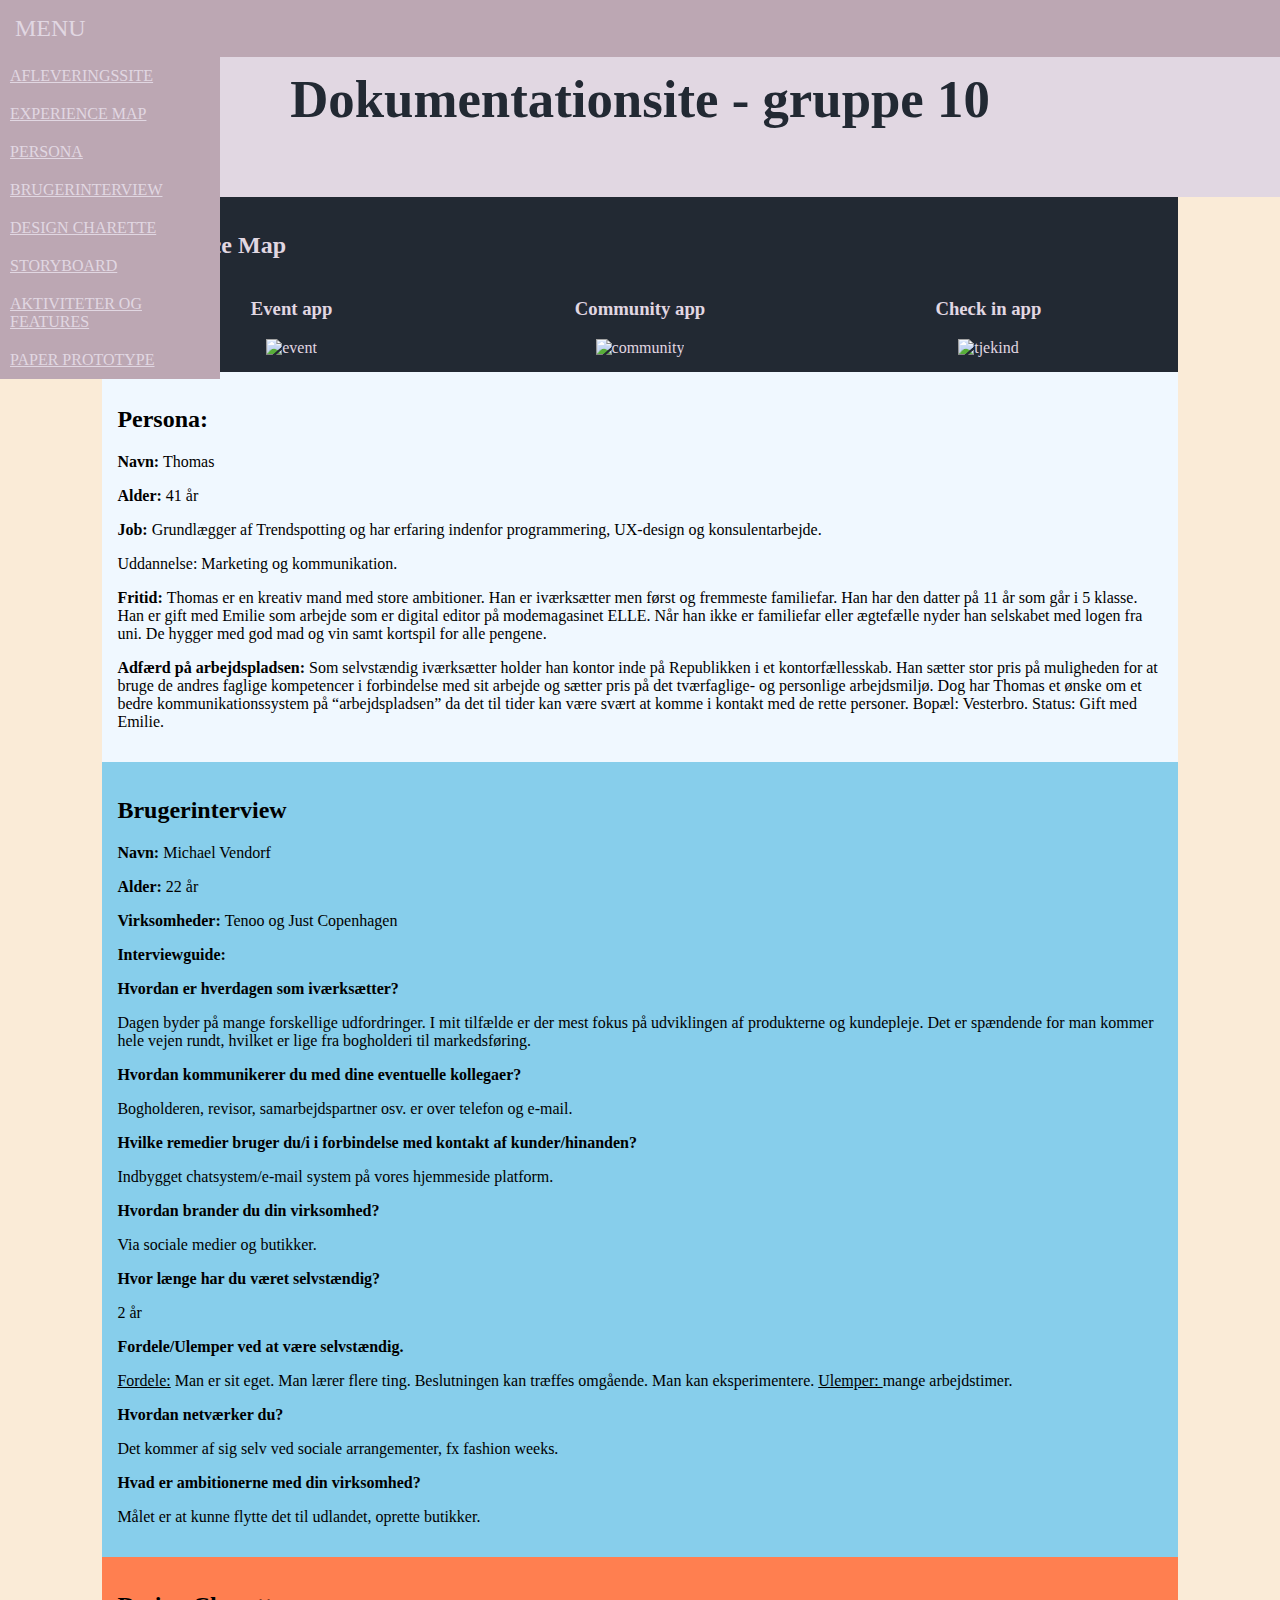
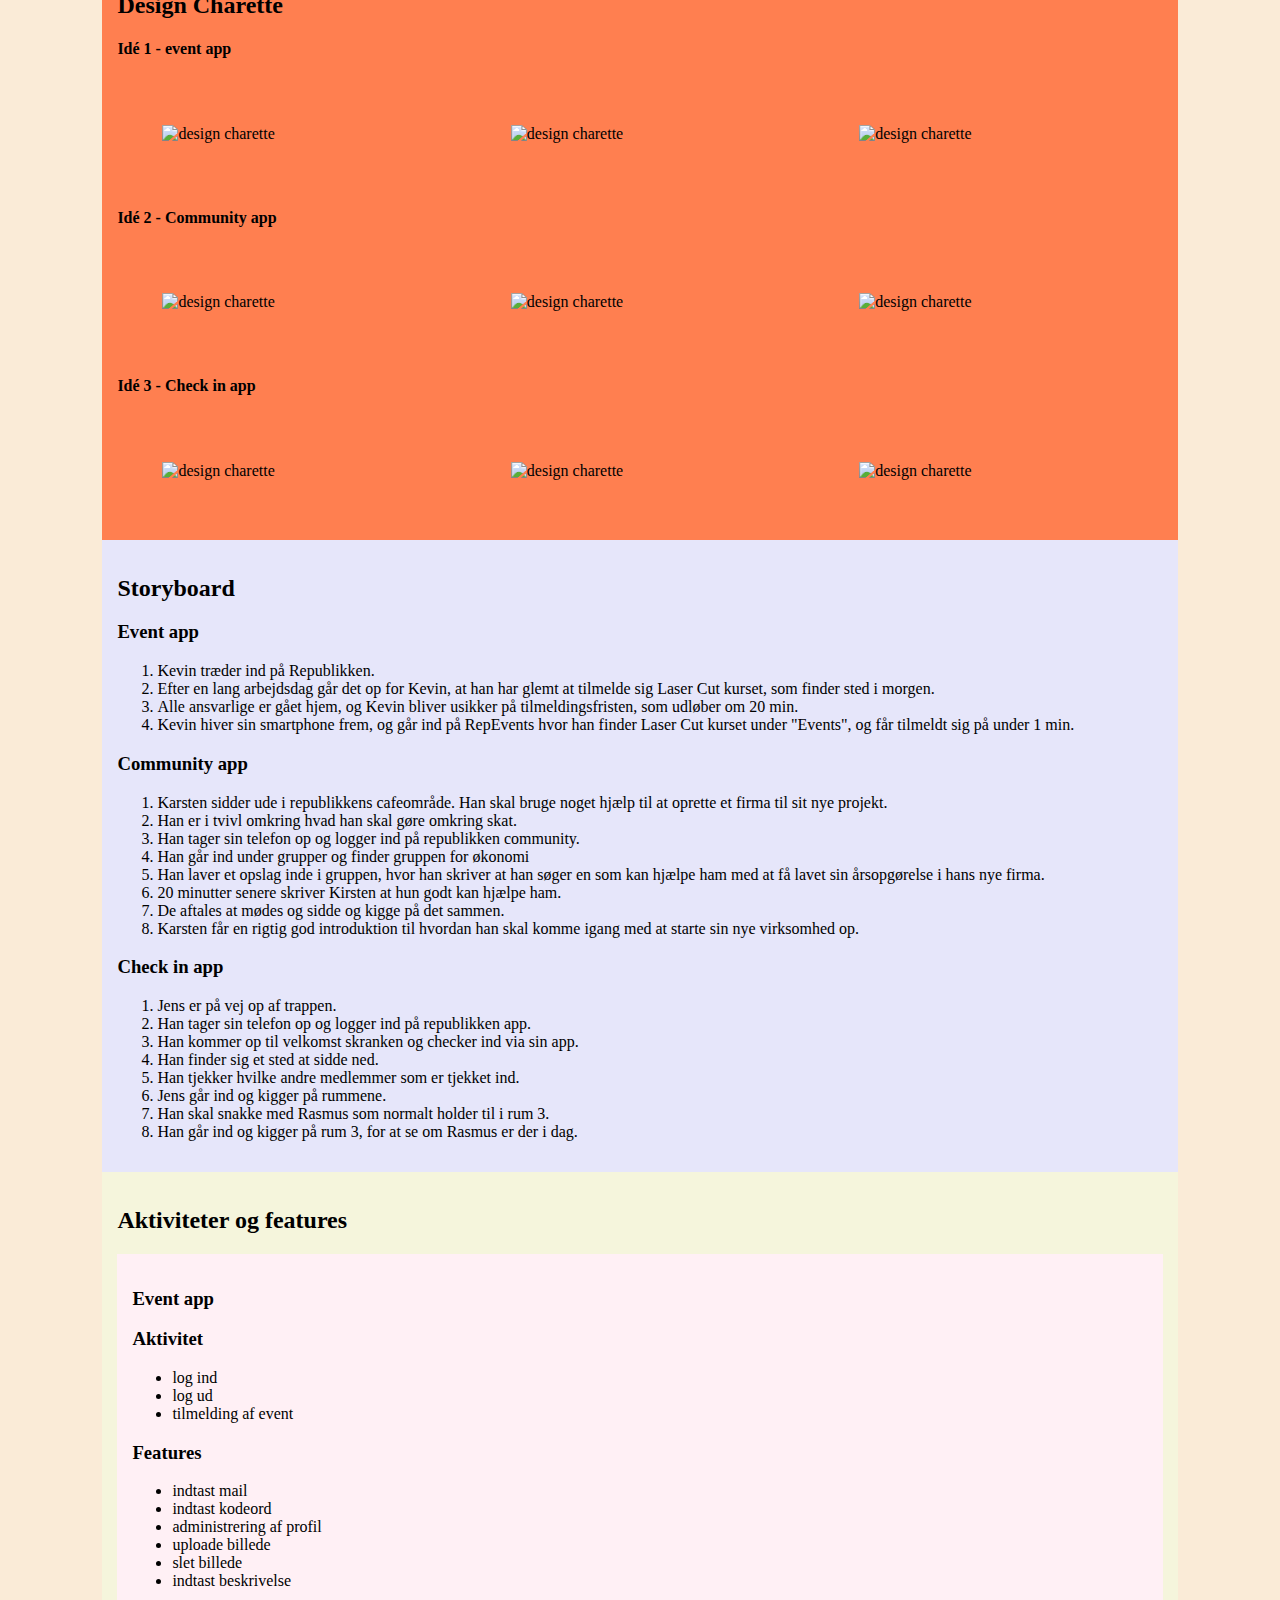
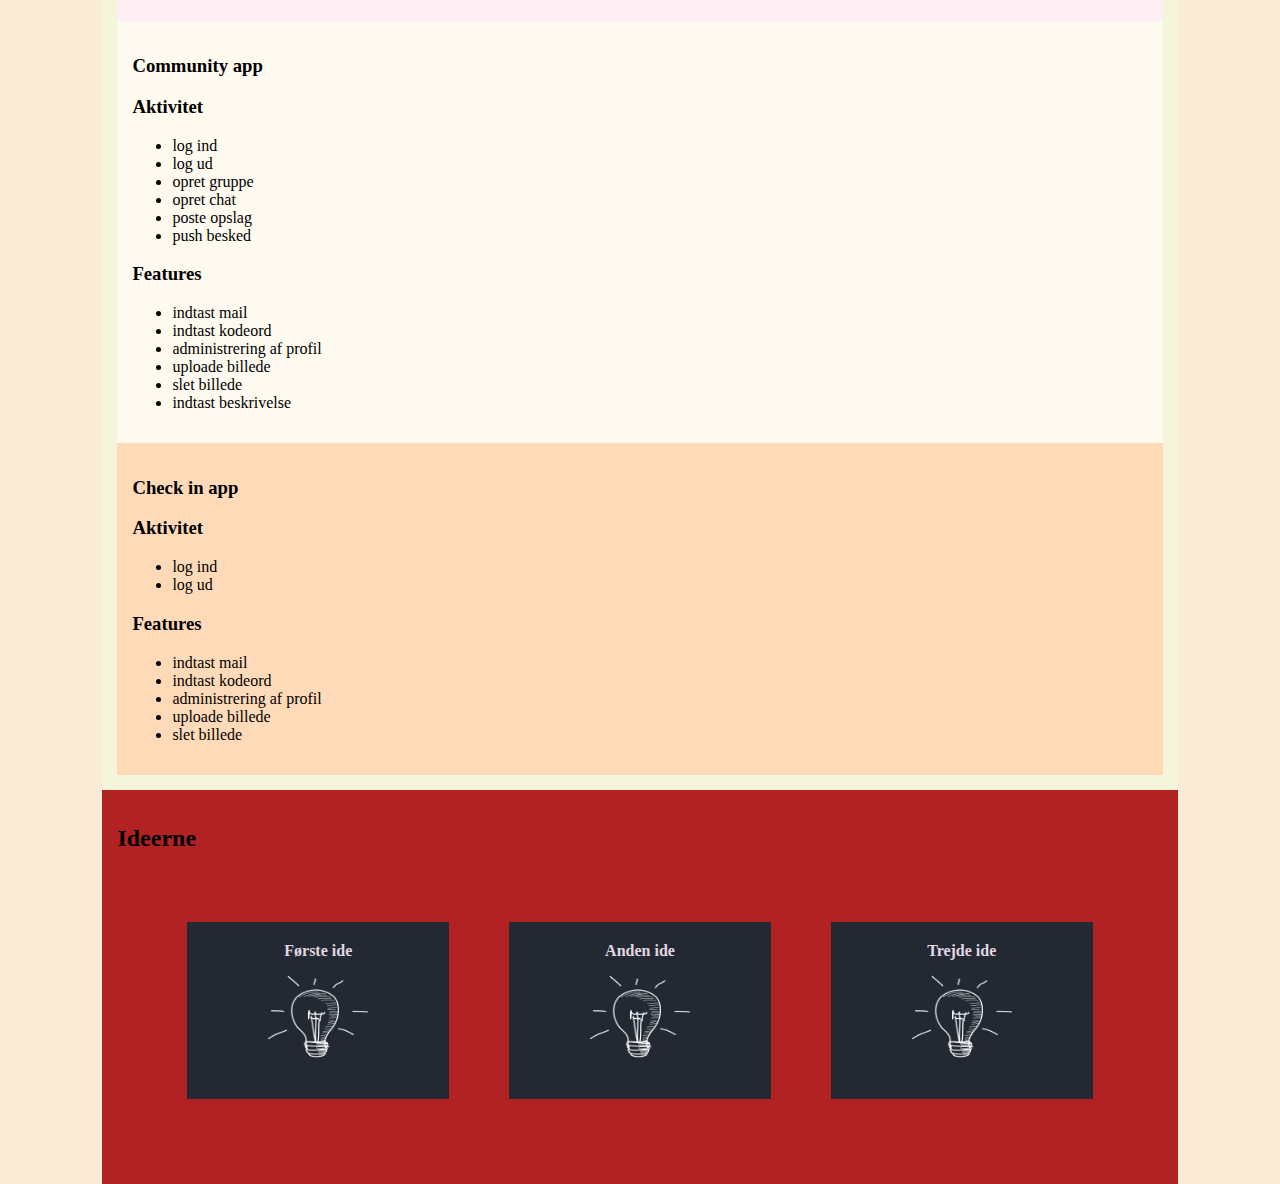
==== index.html @ ca03b9a9 "hej" ====
<!DOCTYPE html>
<html lang="DA">

<head>
    <meta charset="utf-8">
    <meta name="viewport" content="width=device-width, initial-scale=1.0">
    <title>DOKUMENTATIONSSITE</title>
    <link rel="stylesheet" href="style.css">
</head>

<body>
    <header>
        <div class="dropdown">
            <button class="dropbtn">MENU</button>
            <div class="dropdown-content">
                <a href="aflevering.html">AFLEVERINGSSITE</a>
                <a href="#experience_map"> EXPERIENCE MAP</a>
                <a href="#persona"> PERSONA</a>
                <a href="#interview"> BRUGERINTERVIEW</a>
                <a href="#design"> DESIGN CHARETTE</a>
                <a href="#storyboard"> STORYBOARD</a>
                <a href="#aktiviteter_features"> AKTIVITETER OG FEATURES</a>
                <a href="#video_test">PAPER PROTOTYPE  </a>



            </div>
        </div>

    </header>

    <div id="overskrift">
        <h1>Dokumentationsite - gruppe 10</h1>
    </div>

    <div id="kant">
        <section id="experience_map">
            <div id="map">
                <h2>Experience Map</h2>

                <div id="tests">


                    <div class="test1">
                        <h3> Event app</h3>

                        <img class="event" src="img/event.png" alt="event">

                    </div>

                    <div class="test2">
                        <h3> Community app</h3>

                        <img class="community" src="img/community.png" alt="community">
                    </div>

                    <div class="test3">
                        <h3> Check in app</h3>
                        <img class="tjekind" src="img/tjek.png" alt="tjekind">
                    </div>
                </div>

            </div>
        </section>
        <section id="persona">

            <h2> Persona: </h2>

            <p> <b> Navn:</b> Thomas </p>
            <p> <b>  Alder:</b> 41 år</p>
            <p> <b>  Job:</b> Grundlægger af Trendspotting og har erfaring indenfor programmering, UX-design og konsulentarbejde. </p>Uddannelse: Marketing og kommunikation.
            <p> <b>  Fritid:  </b>Thomas er en kreativ mand med store ambitioner. Han er iværksætter men først og fremmeste familiefar. Han har den datter på 11 år som går i 5 klasse. Han er gift med Emilie som arbejde som er digital editor på modemagasinet ELLE. Når han ikke er familiefar eller ægtefælle nyder han selskabet med logen fra uni. De hygger med god mad og vin samt kortspil for alle pengene. </p>
            <p> <b> Adfærd på arbejdspladsen: </b> Som selvstændig iværksætter holder han kontor inde på Republikken i et kontorfællesskab. Han sætter stor pris på muligheden for at bruge de andres faglige kompetencer i forbindelse med sit arbejde og sætter pris på det tværfaglige- og personlige arbejdsmiljø. Dog har Thomas et ønske om et bedre kommunikationssystem på “arbejdspladsen” da det til tider kan være svært at komme i kontakt med de rette personer. Bopæl: Vesterbro. Status: Gift med Emilie.</p>


        </section>



        <section id="interview">

            <div id="brugerinterview">
                <h2> Brugerinterview</h2>


                <p> <b> Navn:</b> Michael Vendorf
                </p>

                <p> <b>  Alder:</b> 22 år
                </p>
                <p> <b>  Virksomheder:   </b>Tenoo og Just Copenhagen
                </p>

                <p> <b>   Interviewguide:
</b></p>
                <p> <b> Hvordan er hverdagen som iværksætter?
                    </b> </p>
                <p>Dagen byder på mange forskellige udfordringer. I mit tilfælde er der mest fokus på udviklingen af produkterne og kundepleje. Det er spændende for man kommer hele vejen rundt, hvilket er lige fra bogholderi til markedsføring.</p>


                <p> <b> Hvordan kommunikerer du med dine eventuelle kollegaer?

                    </b> </p>
                <p>Bogholderen, revisor, samarbejdspartner osv. er over telefon og e-mail.
                </p>

                <p> <b> Hvilke remedier bruger du/i  i forbindelse med kontakt af kunder/hinanden?


                    </b> </p>
                <p>Indbygget chatsystem/e-mail system på vores hjemmeside platform.

                </p>

                <p> <b> Hvordan brander du din virksomhed?

                    </b> </p>
                <p>Via sociale medier og butikker.

                </p>

                <p> <b> Hvor længe har du været selvstændig?

                    </b> </p>
                <p> 2 år </p>
                <p> <b> Fordele/Ulemper ved at være selvstændig.

                    </b> </p>
                <p> <u> Fordele:</u> Man er sit eget. Man lærer flere ting. Beslutningen kan træffes omgående. Man kan eksperimentere. <u>  Ulemper: </u>mange arbejdstimer. </p>

                <p> <b> Hvordan netværker du?
                    </b> </p>
                <p> Det kommer af sig selv ved sociale arrangementer, fx fashion weeks.
                </p>

                <p> <b> Hvad er ambitionerne med din virksomhed?

                    </b> </p>
                <p> Målet er at kunne flytte det til udlandet, oprette butikker.


                </p>










            </div>



        </section>
        <section id="design">

            <h2>Design Charette</h2>
            <h4>Idé 1 - event app</h4>

            <div class="eventapp">


                <div class=billede1><img src="img/ide21.png" alt="design charette"></div>


                <div class=billede2><img src="img/ide22.png" alt="design charette"></div>


                <div class=billede3> <img src="img/ide24.png" alt="design charette"></div>

            </div>

            <h4>Idé 2 - Community app</h4>

            <div class="communityapp">


                <div class=billede1><img src="img/ide1.png" alt="design charette"></div>


                <div class=billede2><img src="img/ide12.png" alt="design charette"></div>


                <div class=billede3> <img src="img/ide13.png" alt="design charette"></div>

            </div>
            <h4>Idé 3 - Check in app</h4>


            <div class="checkapp">


                <div class=billede1><img src="img/ide31.png" alt="design charette"></div>


                <div class=billede2><img src="img/ide32.png" alt="design charette"></div>


                <div class=billede3> <img src="img/ide33.png" alt="design charette"></div>

            </div>

        </section>


        <section id="storyboard">

            <div id="storyboards">
                <h2>Storyboard</h2>


                <div class="event">
                    <h3> Event app</h3>

                    <ol>
                        <li>Kevin træder ind på Republikken.
                        </li>
                        <li>Efter en lang arbejdsdag går det op for Kevin, at han har glemt at tilmelde sig Laser Cut kurset, som finder sted i morgen.
                        </li>
                        <li> Alle ansvarlige er gået hjem, og Kevin bliver usikker på tilmeldingsfristen, som udløber om 20 min.
                        </li>
                        <li> Kevin hiver sin smartphone frem, og går ind på RepEvents hvor han finder Laser Cut kurset under "Events", og får tilmeldt sig på under 1 min.
                        </li>

                    </ol>

                </div>


                <div class="com">

                    <h3> Community app</h3>

                    <ol>
                        <li> Karsten sidder ude i republikkens cafeområde. Han skal bruge noget hjælp til at oprette et firma til sit nye projekt.
                        </li>
                        <li>Han er i tvivl omkring hvad han skal gøre omkring skat.
                        </li>
                        <li>Han tager sin telefon op og logger ind på republikken community.
                        </li>
                        <li> Han går ind under grupper og finder gruppen for økonomi
                        </li>
                        <li> Han laver et opslag inde i gruppen, hvor han skriver at han søger en som kan hjælpe ham med at få lavet sin årsopgørelse i hans nye firma.
                        </li>
                        <li>20 minutter senere skriver Kirsten at hun godt kan hjælpe ham.
                        </li>
                        <li> De aftales at mødes og sidde og kigge på det sammen.
                        </li>
                        <li> Karsten får en rigtig god introduktion til hvordan han skal komme igang med at starte sin nye virksomhed op.
                        </li>





                    </ol>




                </div>
                <div clas="checkin">
                    <h3> Check in app</h3>
                    <ol>
                        <li>Jens er på vej op af trappen.
                        </li>
                        <li> Han tager sin telefon op og logger ind på republikken app.
                        </li>
                        <li> Han kommer op til velkomst skranken og checker ind via sin app.
                        </li>
                        <li>Han finder sig et sted at sidde ned.
                        </li>
                        <li>Han tjekker hvilke andre medlemmer som er tjekket ind.
                        </li>
                        <li>Jens går ind og kigger på rummene.
                        </li>
                        <li>Han skal snakke med Rasmus som normalt holder til i rum 3.
                        </li>
                        <li>Han går ind og kigger på rum 3, for at se om Rasmus er der i dag.
                        </li>

                    </ol>


                </div>

            </div>

        </section>



        <section id="aktiviteter_features">

            <div id="aktiv">


                <h2>Aktiviteter og features </h2>

                <div class="event1">
                    <h3>Event app</h3>
                    <div class="aktivitet">
                        <h3> Aktivitet</h3>

                        <ul>
                            <li>log ind
                            </li>
                            <li>log ud
                            </li>
                            <li>tilmelding af event
                            </li>
                        </ul>
                    </div>

                    <div class="features">
                        <h3> Features</h3>

                        <ul>
                            <li> indtast mail
                            </li>
                            <li>
                                indtast kodeord
                            </li>
                            <li> administrering af profil
                            </li>
                            <li> uploade billede
                            </li>
                            <li> slet billede
                            </li>
                            <li> indtast beskrivelse
                            </li>
                        </ul>

                    </div>


                </div>

                <div class="community1">
                    <h3>Community app</h3>
                    <div class="aktivitet">
                        <h3> Aktivitet</h3>

                        <ul>
                            <li>log ind
                            </li>
                            <li>log ud
                            </li>
                            <li>opret gruppe

                            </li>

                            <li>opret chat
                            </li>
                            <li>poste opslag
                            </li>
                            <li> push besked
                            </li>
                        </ul>
                    </div>

                    <div class="features">
                        <h3> Features</h3>

                        <ul>
                            <li> indtast mail
                            </li>
                            <li>
                                indtast kodeord
                            </li>
                            <li> administrering af profil
                            </li>
                            <li> uploade billede
                            </li>
                            <li> slet billede
                            </li>
                            <li> indtast beskrivelse
                            </li>
                        </ul>

                    </div>


                </div>



                <div class="check1">
                    <h3>Check in app</h3>
                    <div class="aktivitet">
                        <h3> Aktivitet</h3>

                        <ul>
                            <li>log ind
                            </li>
                            <li>log ud
                            </li>

                        </ul>
                    </div>

                    <div class="features">
                        <h3> Features</h3>

                        <ul>
                            <li> indtast mail
                            </li>
                            <li>
                                indtast kodeord
                            </li>
                            <li> administrering af profil
                            </li>
                            <li> uploade billede
                            </li>
                            <li> slet billede
                            </li>
                        </ul>

                    </div>


                </div>

            </div>


        </section>


        <section id="video_test">
            <div id="video">

                <h2> Ideerne</h2>



                <div id="ideer">
                    <div class="ide1">

                        <h4> Første ide</h4>
                        <a href="https://youtu.be/Ze2SZbdEf0k" target="_blank">
                        <img src="img/ide1-kopi.png" alt="ide">
                    </a>
                    </div>



                    <div class="ide2">
                        <h4> Anden ide</h4>

                        <a href="https://www.youtube.com/watch?v=uMPgyfb2ERc&feature=youtu.be" target="_blank">
                        <img src="img/ide1-kopi.png" alt="ide ">
                    </a>

                    </div>


                    <div class="ide3">
                        <h4> Trejde ide</h4>

                        <a href="https://www.youtube.com/watch?v=WL63PRTI9pg&feature=youtu.be" target="_blank">
                        <img src="img/ide1-kopi.png" alt="ide">
                    </a>

                    </div>


                </div>

            </div>



        </section>
    </div>
</body>

</html>
---- style.css ----
body {

    margin: 0;
    padding: 0;
    background-color: antiquewhite;

}

/**************fonte*************/

nav {
    font-family: "Flama Light";
    text-transform: uppercase;

}


.title {
    width: 100%;
    height: auto;
    margin-top: 30px;
}


nav {
    text-align: center;
    background-color: #e1d7e2;
    font-size: 15px;
}


nav ul {
    display: inline-block;
}



nav ul {
    display: inline-block;
}

nav ul {
    list-style-type: none;
    margin: 0;
    padding: 0;
    overflow: hidden;
    font-weight: 700;
    font-size: 1em;
}

nav li {
    float: left;
}

nav li a {
    display: block;
    color: white;
    text-align: center;
    padding: 14px 16px;
    text-decoration: none;
    width: 300px;
    font-size: 20px;
}

nav li a:hover {
    background-color: #bca7b3;
    color: #e1d7e2;
}


/*--------- NAVIGATION MENU -------*/

/*--------- DROPDOWN MENU ----------*/

.dropbtn {
    background-color: #bca7b3;
    color: #e1d7e2;
    padding: 15px;
    width: 113px;
    border: none;
    cursor: pointer;
    font-size: 1.5em;
    text-align: left;
    font-family: "Flama Light";


}


/*------ DROPDOWN CONTAINER -------*/

.dropdown {
    position: fixed;
    display: inline-block;
    width: 100%;
    top: 0;
    background-color: #bca7b3;
    z-index: 1;
}

.dropdown ul {
    background-color: #bca7b3;
    list-style-type: none;
    text-align: left;
}


/*-------- DROPDOWN INDHOLD -------*/

.dropdown-content {
    display: none;
    position: absolute;
    background-color: #bca7b3;
    min-width: 200px;
    z-index: 1;
}

.dropdown-content a {
    color: #e1d7e2;
    padding: 10px;
    width: 200px;
    display: block;
}

.dropdown-content a:hover {
    background-color: #d3bdbd;
    color: whitesmoke;
}

.dropdown:hover .dropdown-content {
    display: block;
}

/********SKRIFT******************/

h1 {
    margin-top: 100px;
    text-align: center;
    color: #222933;
    background-color: #e1d7e2;
    font-size: 3.3em;
    padding: 1.3em;
    margin-bottom: 0;
    margin: 0px;
}

/************************* EXPERIENCE MAP****************/

#kant {
    margin: 0 8vw;
}


#experience_map {
    background-color: #222933;
    padding: 15px;
    color: #e1d7e2;



}

#experience_map h2 {

    color: #e1d7e2;

}

#map h3 {
    text-align: center;
    color: #e1d7e2;
}

#tests {
    display: flex;
    flex-wrap: wrap;

    text-align: center;
}


.test1 {
    flex-grow: 1;
    flex-basis: 250px;
}

.test2 {
    flex-grow: 1;
    flex-basis: 250px;
}

.test3 {
    flex-grow: 1;
    flex-basis: 250px;


}

.test1 img {
    width: 80%;
    height: 80%;
}


.test2 img {
    width: 80%;
    height: 80%;
}

.test3 img {
    width: 80%;
    height: 80%;
}


/*********************PERSONA**************/

#persona {
    background-color: aliceblue;
    padding: 15px;
}




/********BRUGER INTERVIEW**********/

#interview {
    background-color: skyblue;
    padding: 15px;
}

/************design  chartte*****/

#design {
    background-color: coral;
    padding: 15px;
}

.eventapp {
    width: 100%;
    height: 100%;
    height: auto;
    display: flex;
    flex-wrap: wrap;
}

.eventapp img {
    width: 100%;
    height: 100%;
}

.communityapp {
    width: 100%;
    height: 100%;
    height: auto;
    display: flex;
    flex-wrap: wrap;
}

.communityapp img {
    width: 100%;
    height: 100%;
}


.checkapp {
    width: 100%;
    height: 100%;
    height: auto;
    display: flex;
    flex-wrap: wrap;
}

.checkapp img {
    width: 100%;
    height: 100%;
}


.billede1 {
    flex-grow: 1;
    flex-basis: 250px;
    margin: 30px;
    padding: 15px;
}

.billede2 {
    flex-grow: 1;
    flex-basis: 250px;
    margin: 30px;
    padding: 15px;

}

.billede3 {
    flex-grow: 1;
    flex-basis: 250px;
    margin: 30px;
    padding: 15px;
}

/***********************STORYBOARD*********/

#storyboards {
    background-color: lavender;
    padding: 15px;

}


/*********AKTIVITET OG FEATURES*****/

#aktiviteter_features {
    background-color: beige;
    padding: 15px;
}


.event1 {
    background-color: lavenderblush;
    padding: 15px;

}


.community1 {
    background-color: floralwhite;
    padding: 15px;

}

.check1 {
    background-color: peachpuff;
    padding: 15px;
}




/********VIDEO******/

#video {
    background-color: firebrick;
    padding: 15px;
}

#video img {
    width: 40%;
    height: 60%;
}


#ideer {
    height: auto;
    display: flex;
    flex-wrap: wrap;
    margin: 40px;
    text-align: center;

}

#ideer h4 {
    color: #e1d7e2;
    ;
}

.ide1 {
    flex-grow: 1;
    flex-basis: 200px;
    background-color: #222933;
    padding: 15px;
    margin: 30px;
}

.ide2 {
    flex-grow: 1;
    flex-basis: 200px;
    background-color: #222933;
    padding: 15px;
    margin: 30px
}

.ide3 {
    flex-grow: 1;
    flex-basis: 200px;
    background-color: #222933;
    padding: 15px;
    margin: 30px;
}

#video h4 {
    padding: 0px;
    margin: 5px;
}

#video img {
    width: 50%;
    height: 70%;
}


#video img {
    width: 50%;
    height: 70%;
}
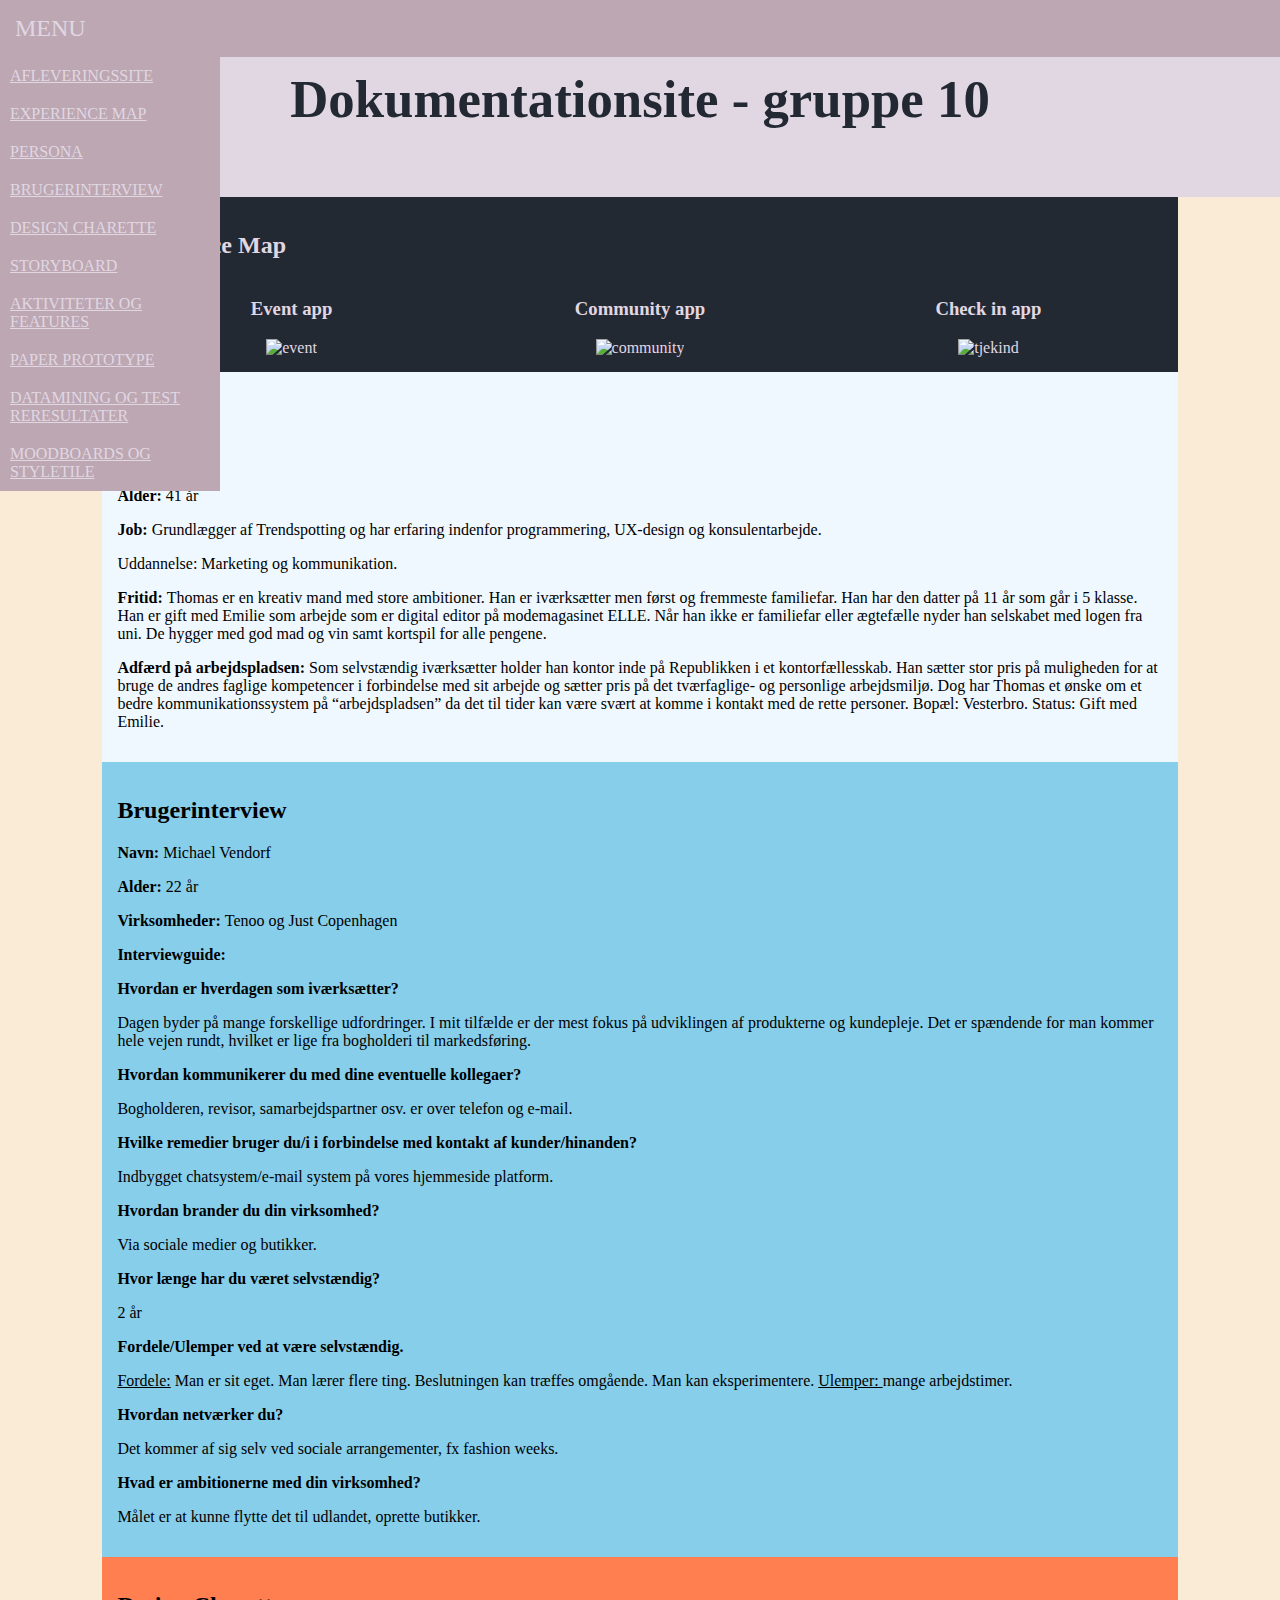
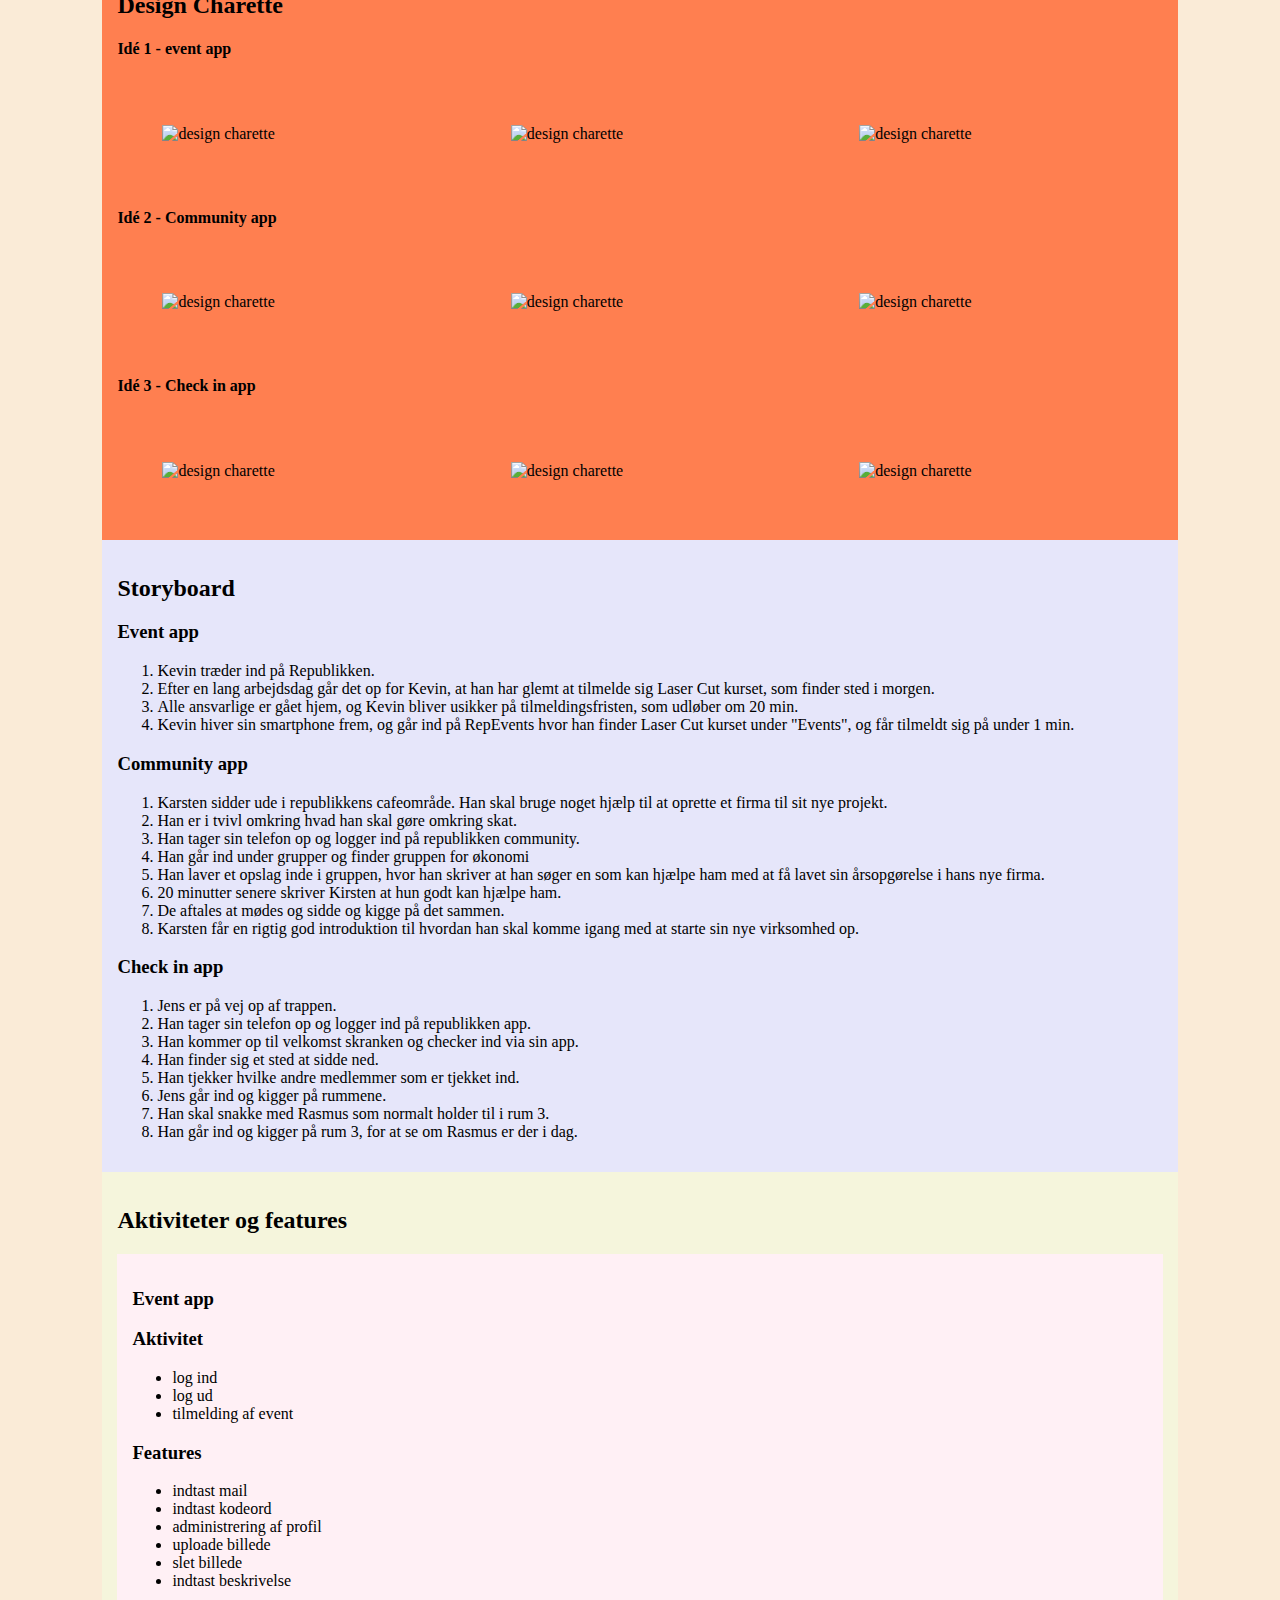
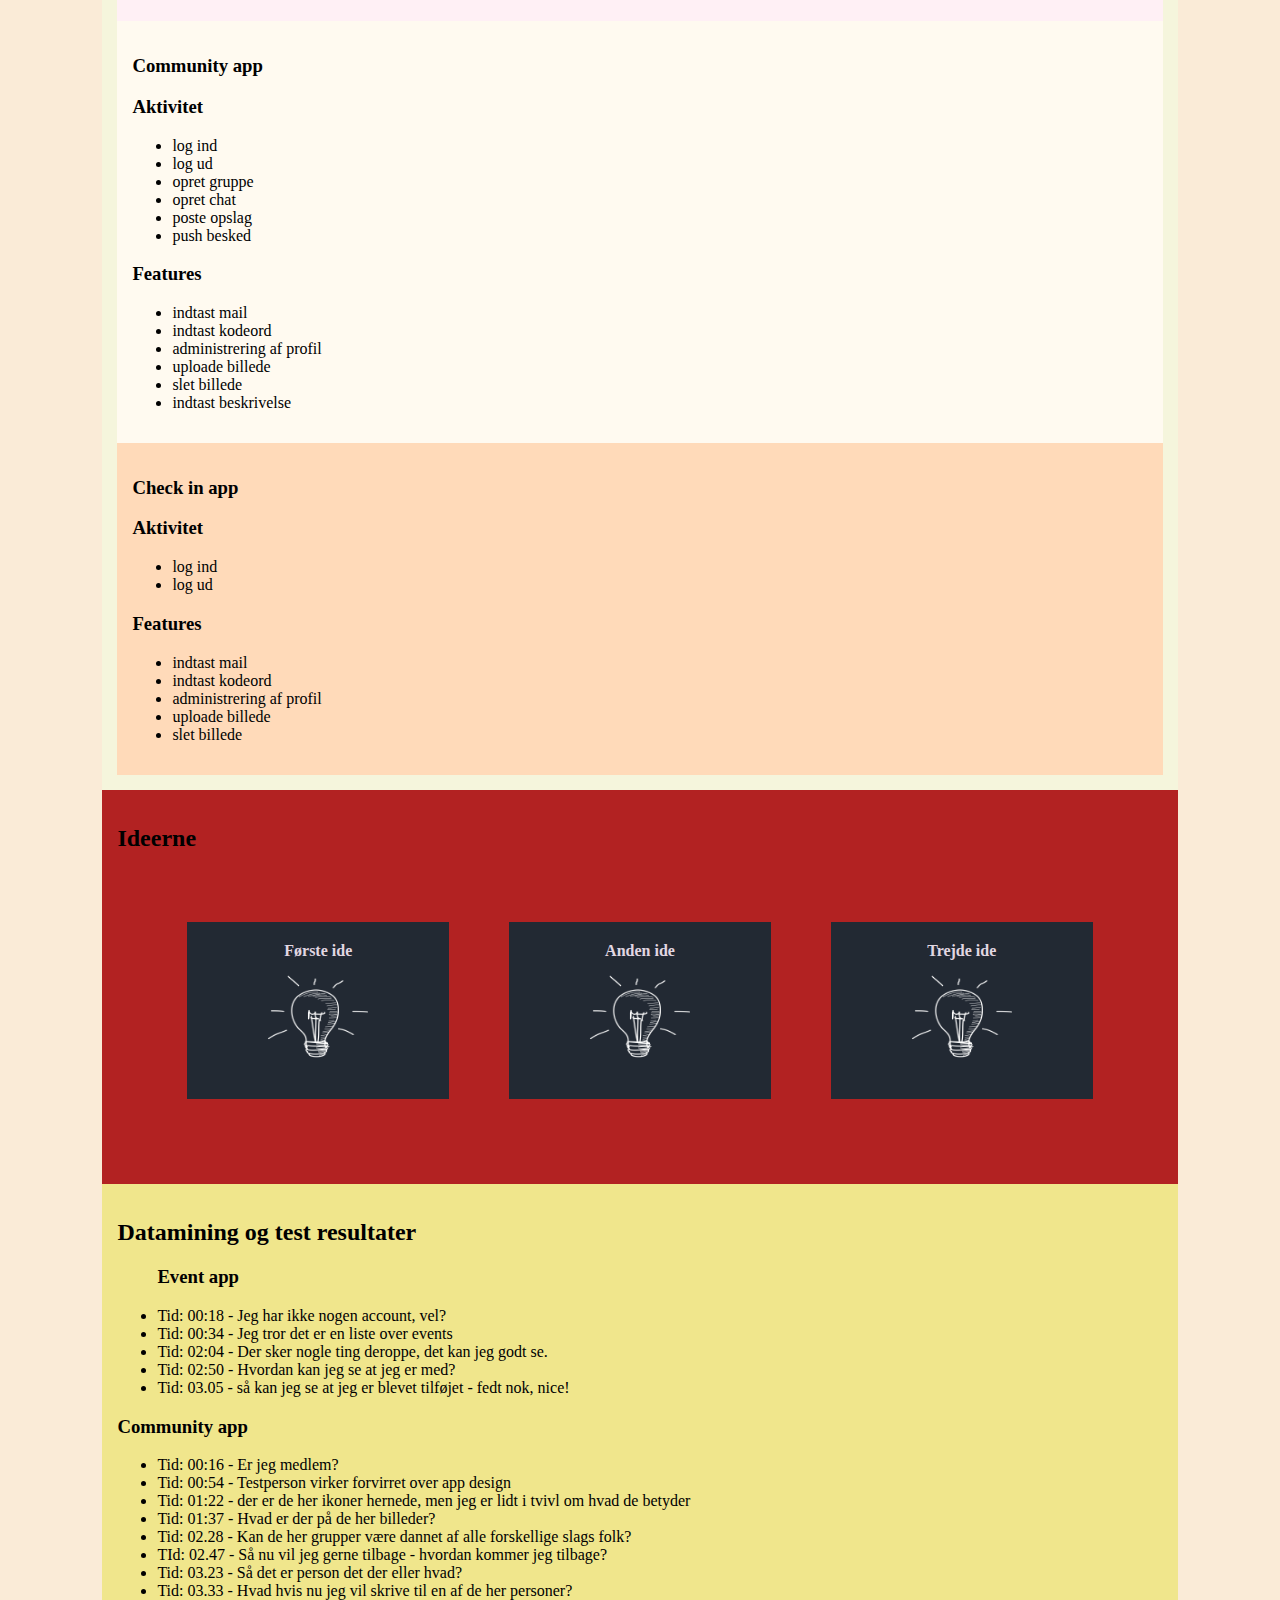
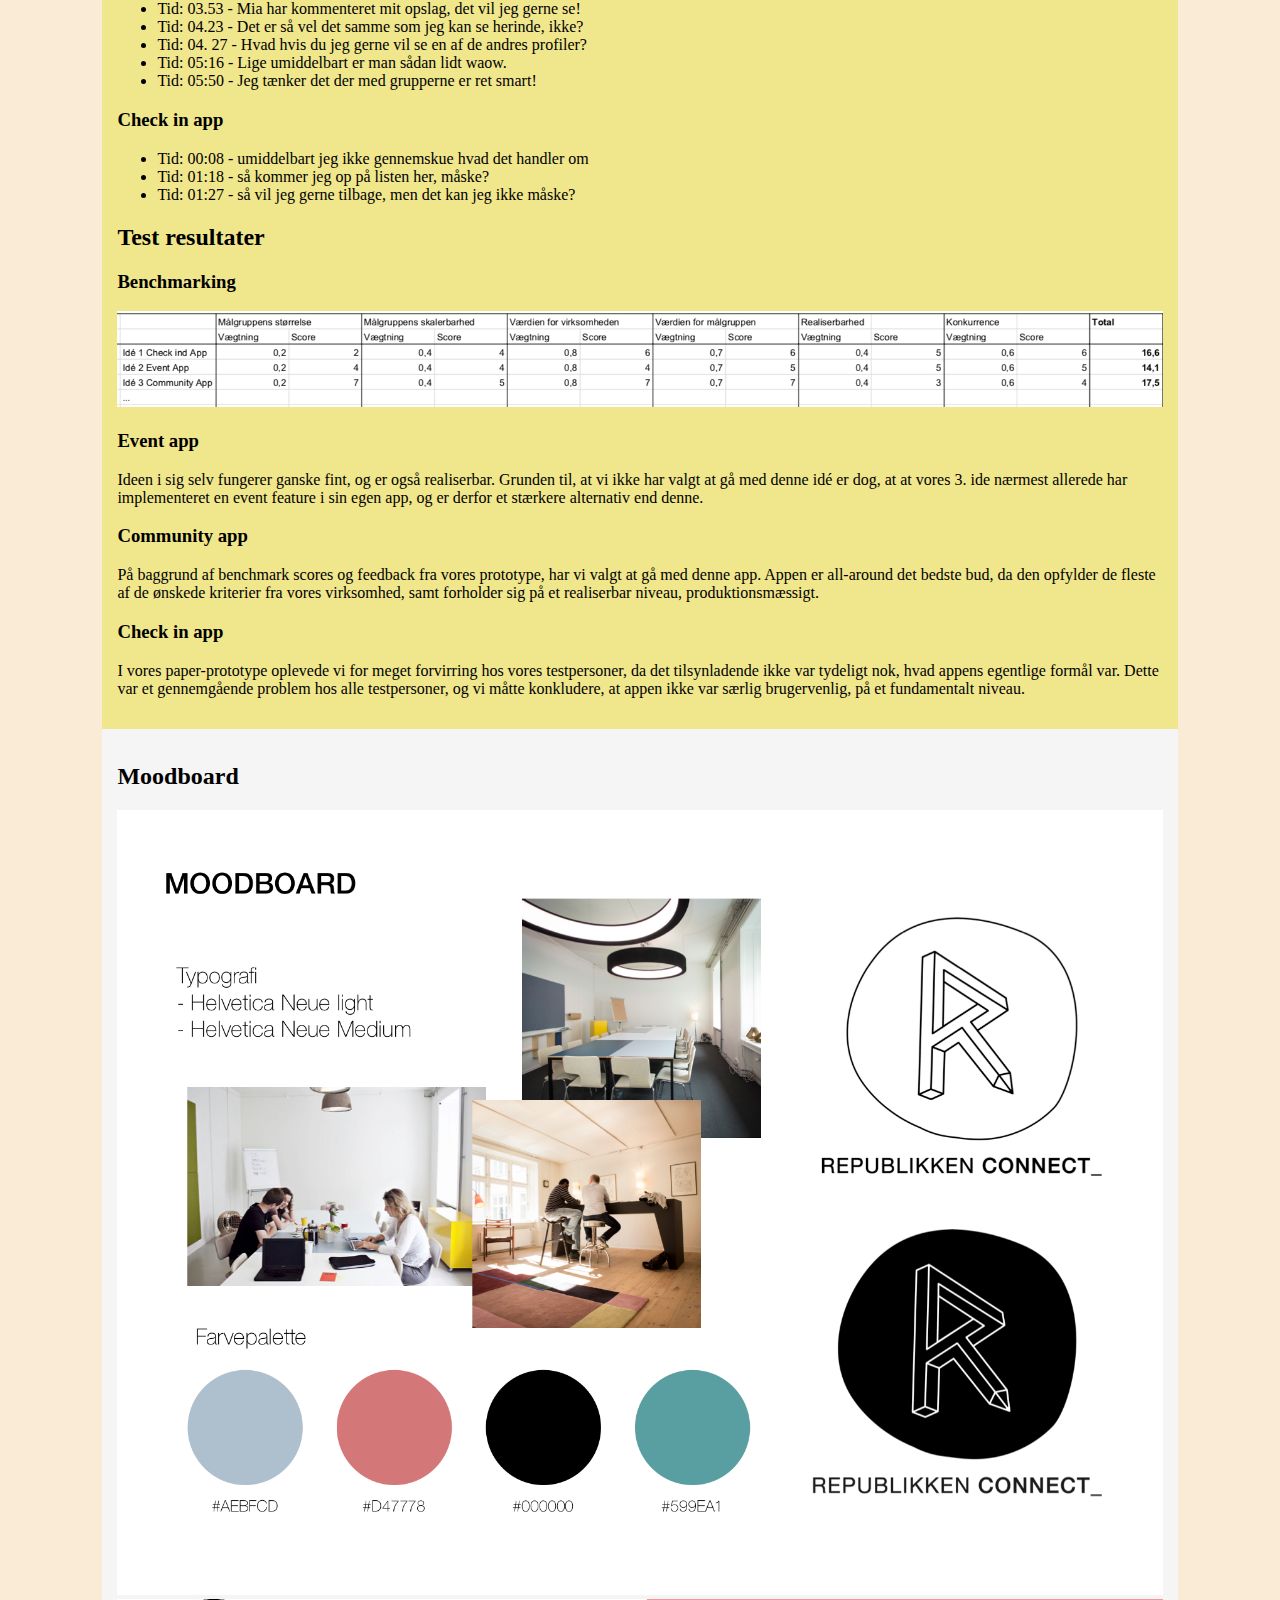
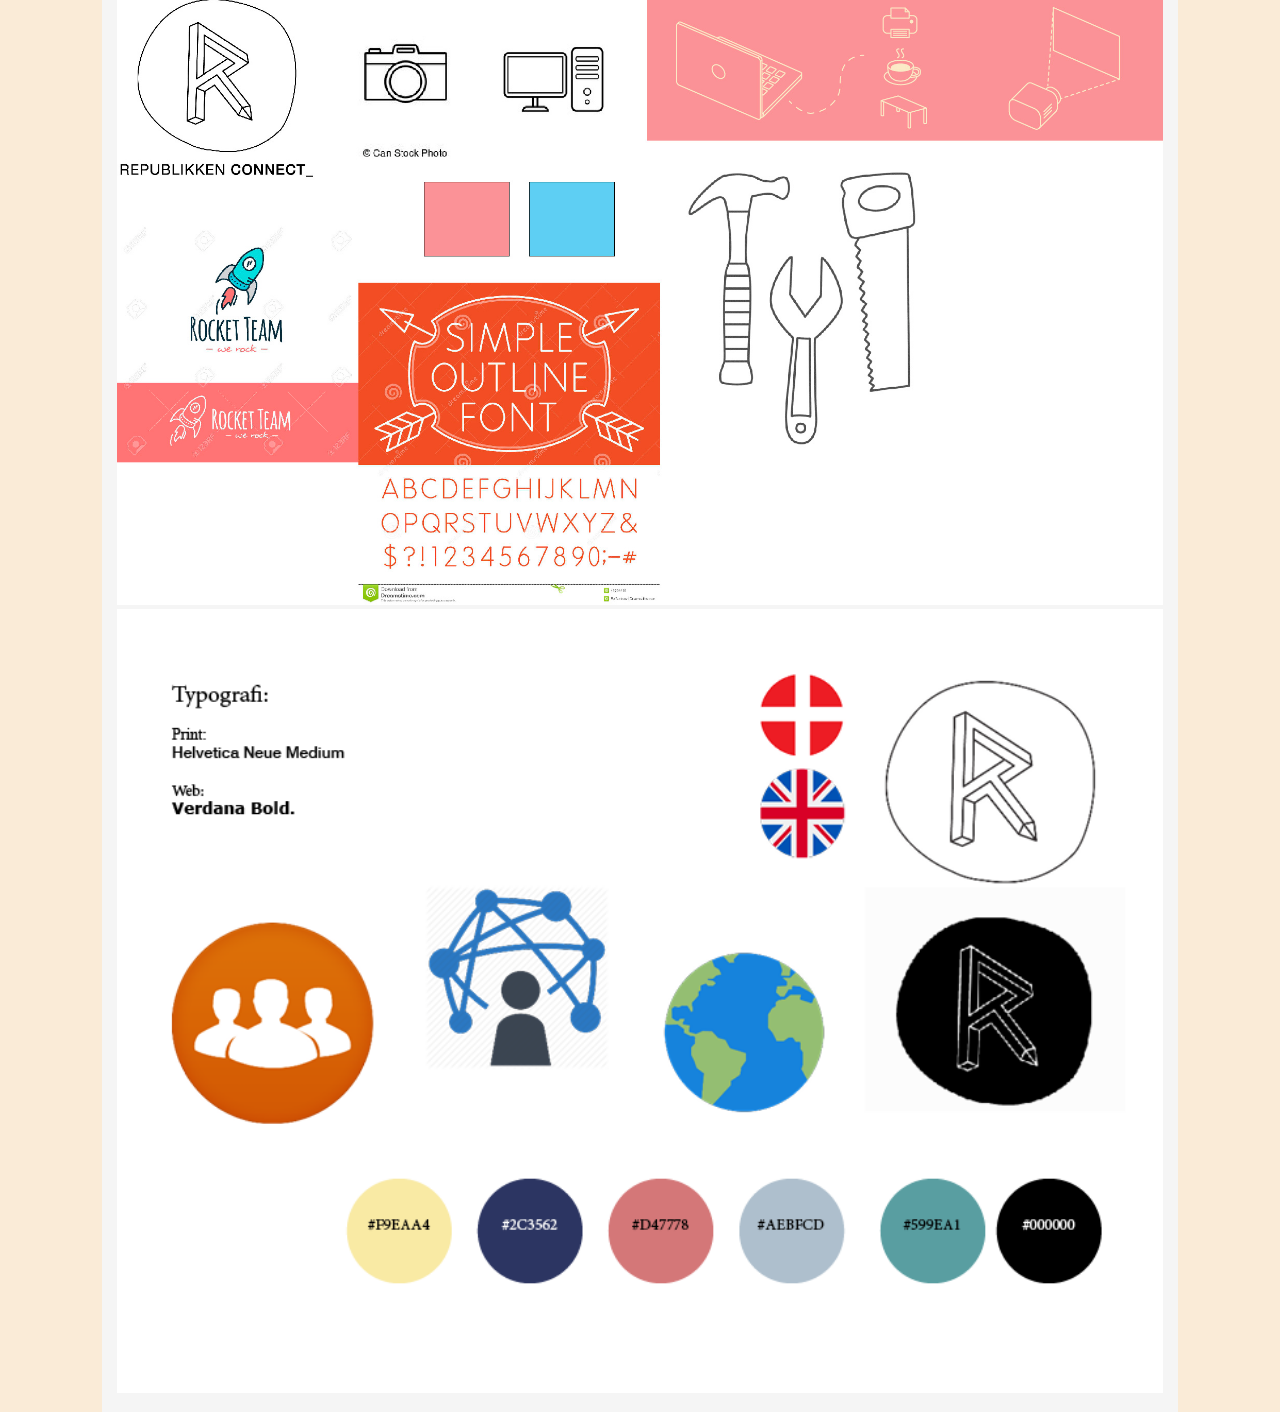
==== commit 4bab149a: "f" ====
--- a/index.html
+++ b/index.html
@@ -21,6 +21,9 @@
                 <a href="#storyboard"> STORYBOARD</a>
                 <a href="#aktiviteter_features"> AKTIVITETER OG FEATURES</a>
                 <a href="#video_test">PAPER PROTOTYPE  </a>
+                <a href="#data">DATAMINING OG TEST RERESULTATER </a>
+                <a href="moodboard"> MOODBOARDS OG STYLETILE</a>
+
 
 
 
@@ -475,6 +478,101 @@
 
 
         </section>
+
+
+        <section id="data">
+            <h2> Datamining og test resultater</h2>
+            <ul>
+
+                <h3> Event app</h3>
+                <li>Tid: 00:18 - Jeg har ikke nogen account, vel?
+                </li>
+                <li>Tid: 00:34 - Jeg tror det er en liste over events
+                </li>
+                <li> Tid: 02:04 - Der sker nogle ting deroppe, det kan jeg godt se.
+                </li>
+                <li>Tid: 02:50 - Hvordan kan jeg se at jeg er med?
+                </li>
+                <li>Tid: 03.05 - så kan jeg se at jeg er blevet tilføjet - fedt nok, nice!
+                </li>
+
+            </ul>
+
+            <h3> Community app</h3>
+
+            <ul>
+
+                <li>Tid: 00:16 - Er jeg medlem?
+                </li>
+                <li> Tid: 00:54 - Testperson virker forvirret over app design
+                </li>
+                <li> Tid: 01:22 - der er de her ikoner hernede, men jeg er lidt i tvivl om hvad de betyder
+                </li>
+                <li> Tid: 01:37 - Hvad er der på de her billeder?
+                </li>
+                <li>Tid: 02.28 - Kan de her grupper være dannet af alle forskellige slags folk?
+                </li>
+                <li>TId: 02.47 - Så nu vil jeg gerne tilbage - hvordan kommer jeg tilbage?
+                </li>
+                <li>Tid: 03.23 - Så det er person det der eller hvad?
+                </li>
+                <li>Tid: 03.33 - Hvad hvis nu jeg vil skrive til en af de her personer?
+                </li>
+                <li> Tid: 03.53 - Mia har kommenteret mit opslag, det vil jeg gerne se!
+                </li>
+
+
+                <li>Tid: 04.23 - Det er så vel det samme som jeg kan se herinde, ikke?
+                </li>
+                <li> Tid: 04. 27 - Hvad hvis du jeg gerne vil se en af de andres profiler?
+                </li>
+                <li> Tid: 05:16 - Lige umiddelbart er man sådan lidt waow.
+                </li>
+                <li>Tid: 05:50 - Jeg tænker det der med grupperne er ret smart!
+                </li>
+            </ul>
+
+            <h3> Check in app</h3>
+            <ul>
+
+                <li>Tid: 00:08 - umiddelbart jeg ikke gennemskue hvad det handler om
+                </li>
+                <li>Tid: 01:18 - så kommer jeg op på listen her, måske?
+                </li>
+                <li>Tid: 01:27 - så vil jeg gerne tilbage, men det kan jeg ikke måske?
+                </li>
+            </ul>
+
+            <h2> Test resultater</h2>
+
+            <h3> Benchmarking</h3>
+
+            <img src="img/benchmarking.png">
+
+
+            <h3> Event app</h3>
+            <p>
+                Ideen i sig selv fungerer ganske fint, og er også realiserbar. Grunden til, at vi ikke har valgt at gå med denne idé er dog, at at vores 3. ide nærmest allerede har implementeret en event feature i sin egen app, og er derfor et stærkere alternativ end denne.
+            </p>
+
+            <h3> Community app</h3>
+            <p> På baggrund af benchmark scores og feedback fra vores prototype, har vi valgt at gå med denne app. Appen er all-around det bedste bud, da den opfylder de fleste af de ønskede kriterier fra vores virksomhed, samt forholder sig på et realiserbar niveau, produktionsmæssigt.
+
+            </p>
+
+            <h3> Check in app</h3>
+
+            <p> I vores paper-prototype oplevede vi for meget forvirring hos vores testpersoner, da det tilsynladende ikke var tydeligt nok, hvad appens egentlige formål var. Dette var et gennemgående problem hos alle testpersoner, og vi måtte konkludere, at appen ikke var særlig brugervenlig, på et fundamentalt niveau.
+            </p>
+        </section>
+
+
+        <section id="moodboard">
+            <h2> Moodboard</h2>
+
+            <img src="img/moodboard%20(1).png">
+            <img src="img/moodboard%20virksomhed%20(1).jpg">
+            <img src="img/Moodboard.png"> </section>
     </div>
 </body>
 
--- a/style.css
+++ b/style.css
@@ -140,7 +140,6 @@
     background-color: #e1d7e2;
     font-size: 3.3em;
     padding: 1.3em;
-    margin-bottom: 0;
     margin: 0px;
 }
 
@@ -404,3 +403,25 @@
     width: 50%;
     height: 70%;
 }
+
+/******************DATA********************/
+
+#data {
+    background-color: khaki;
+    padding: 15px;
+}
+
+#data img {
+    width: 100%;
+}
+
+/*************MOODBOARD******************/
+
+#moodboard img {
+    width: 100%;
+}
+
+#moodboard {
+    background-color: whitesmoke;
+    padding: 15px;
+}
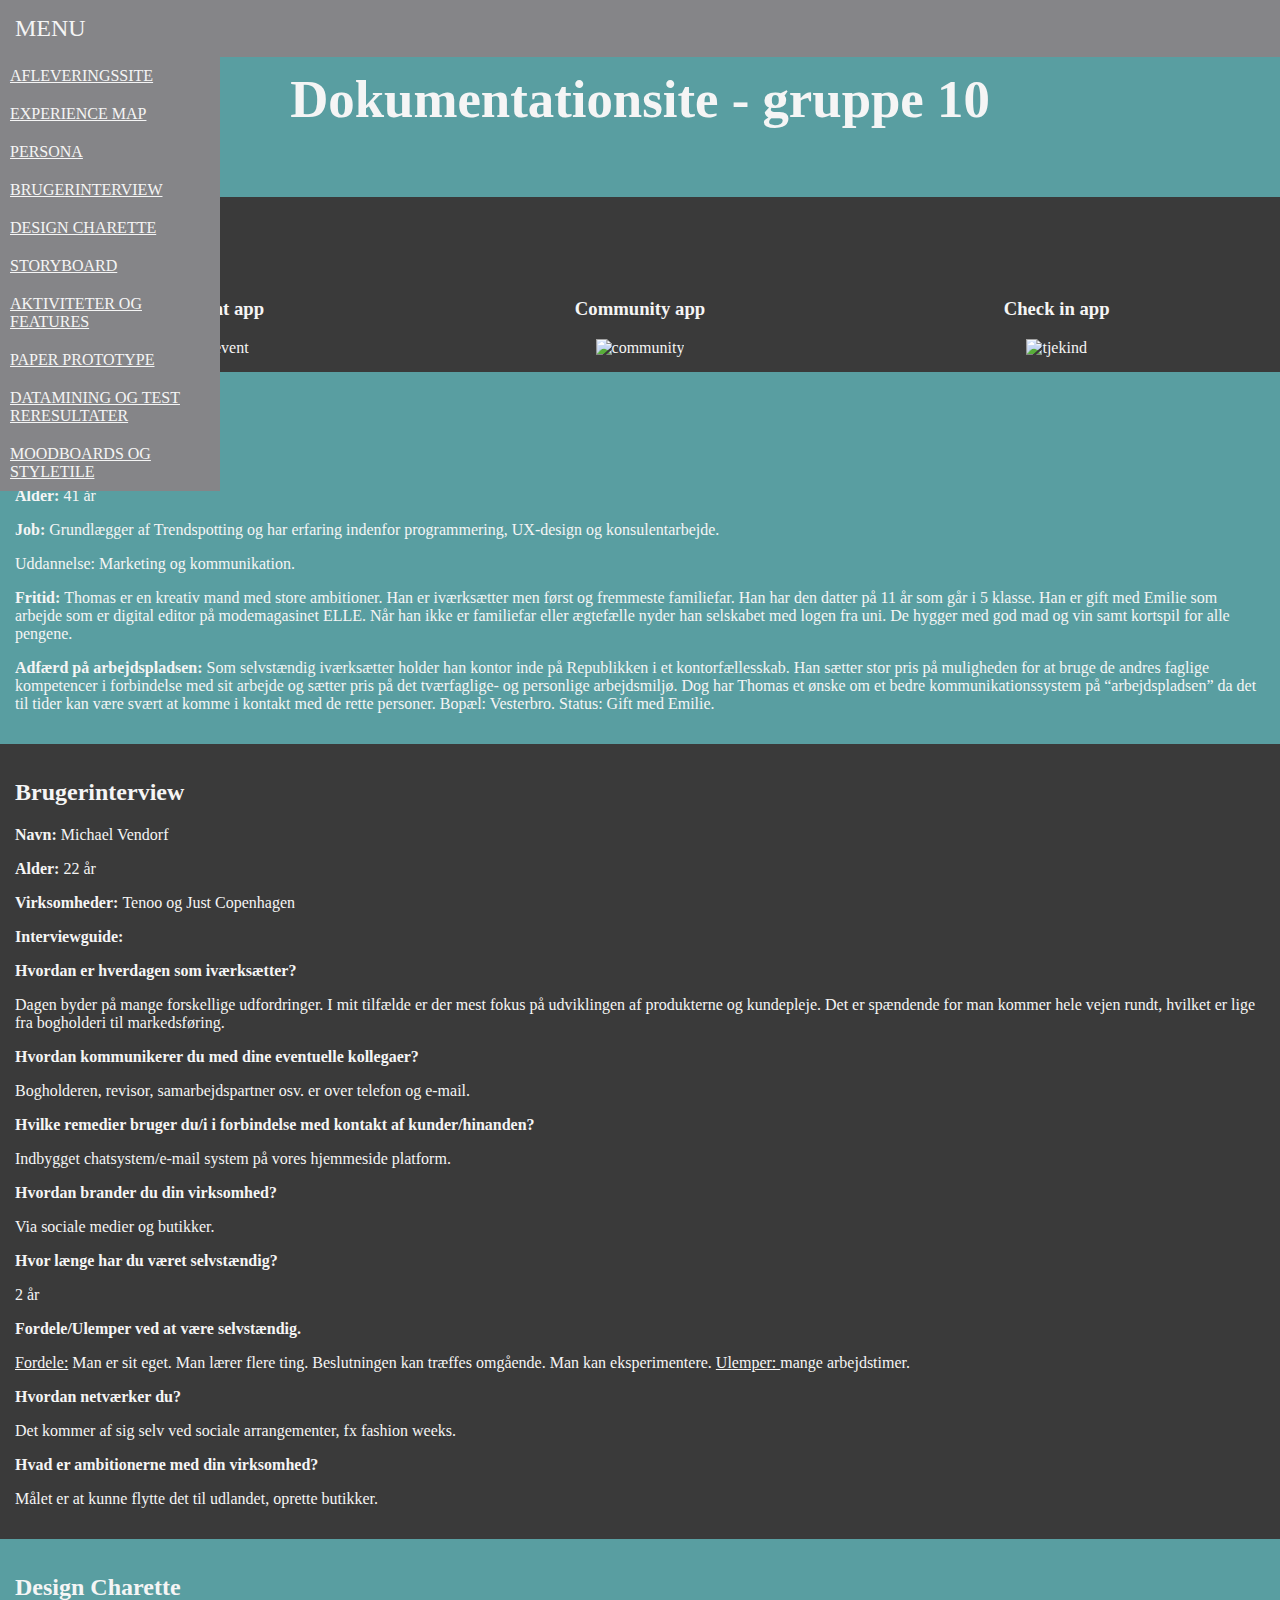
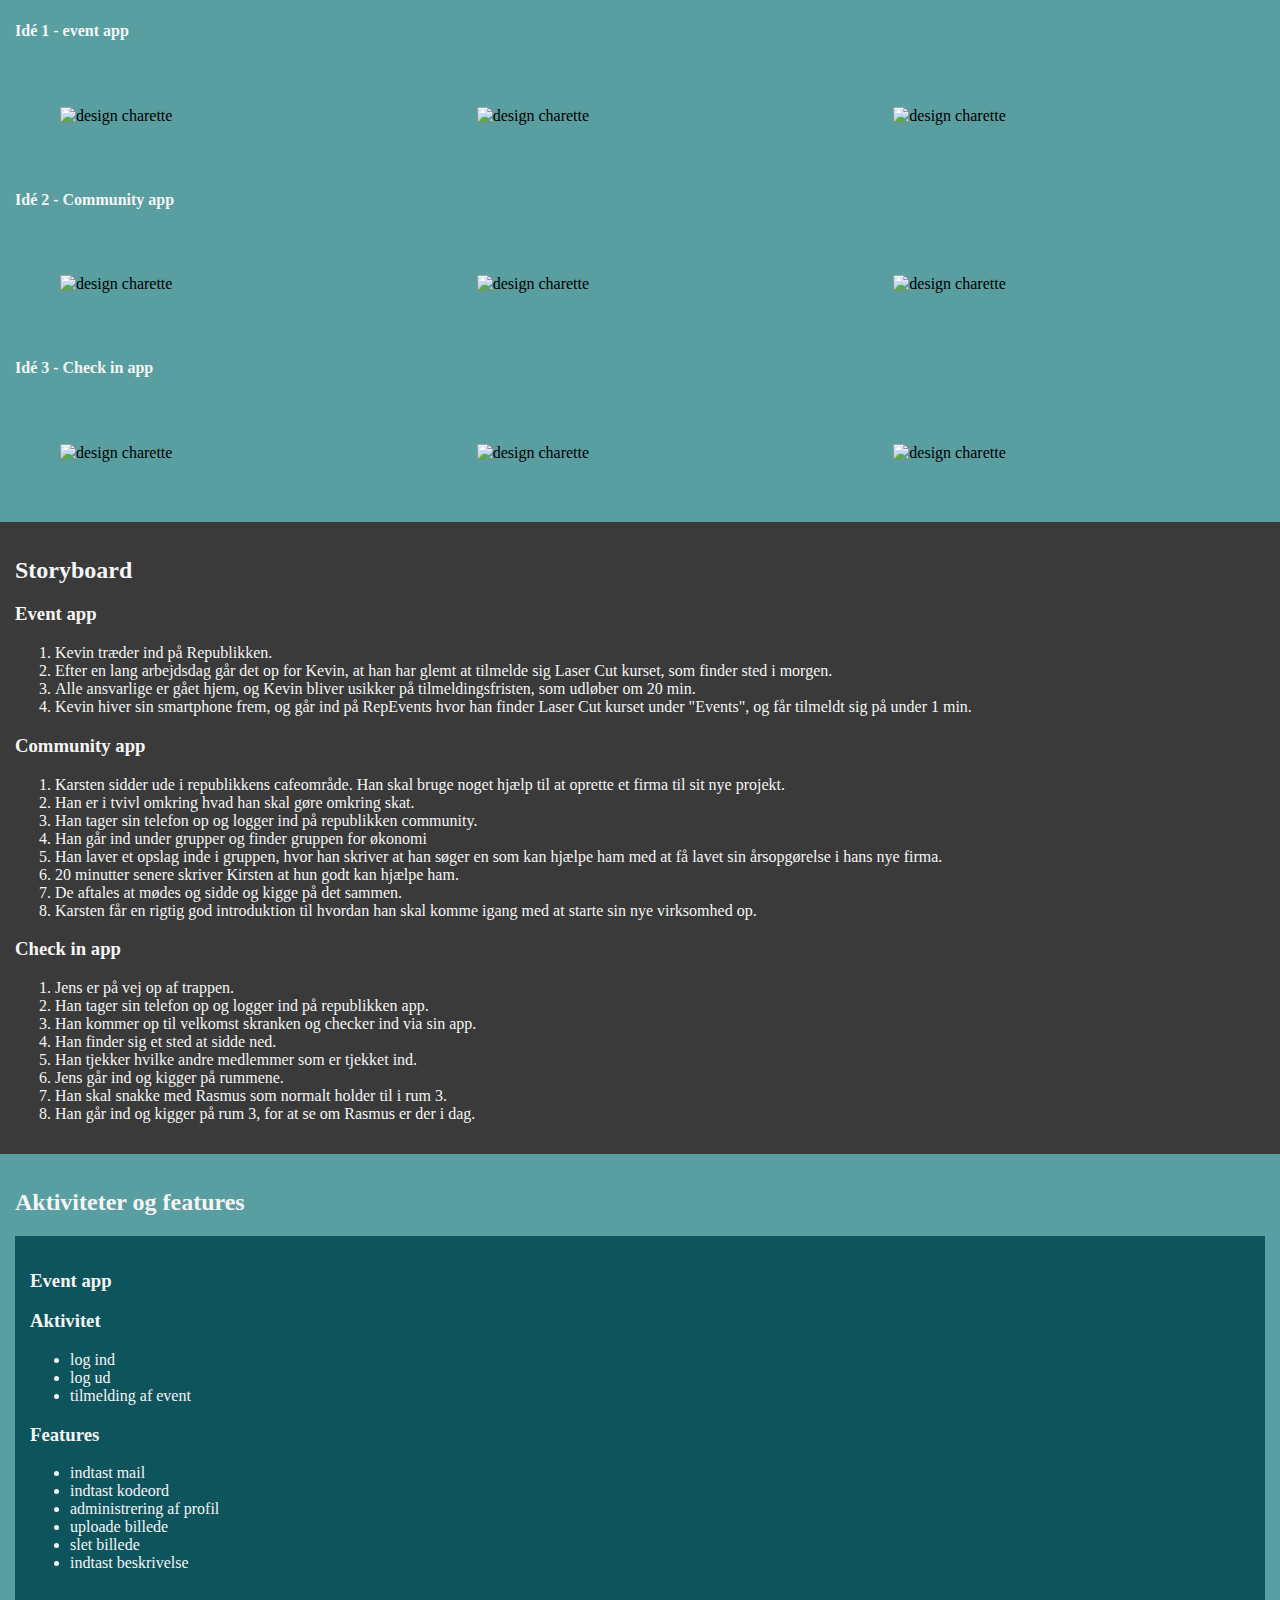
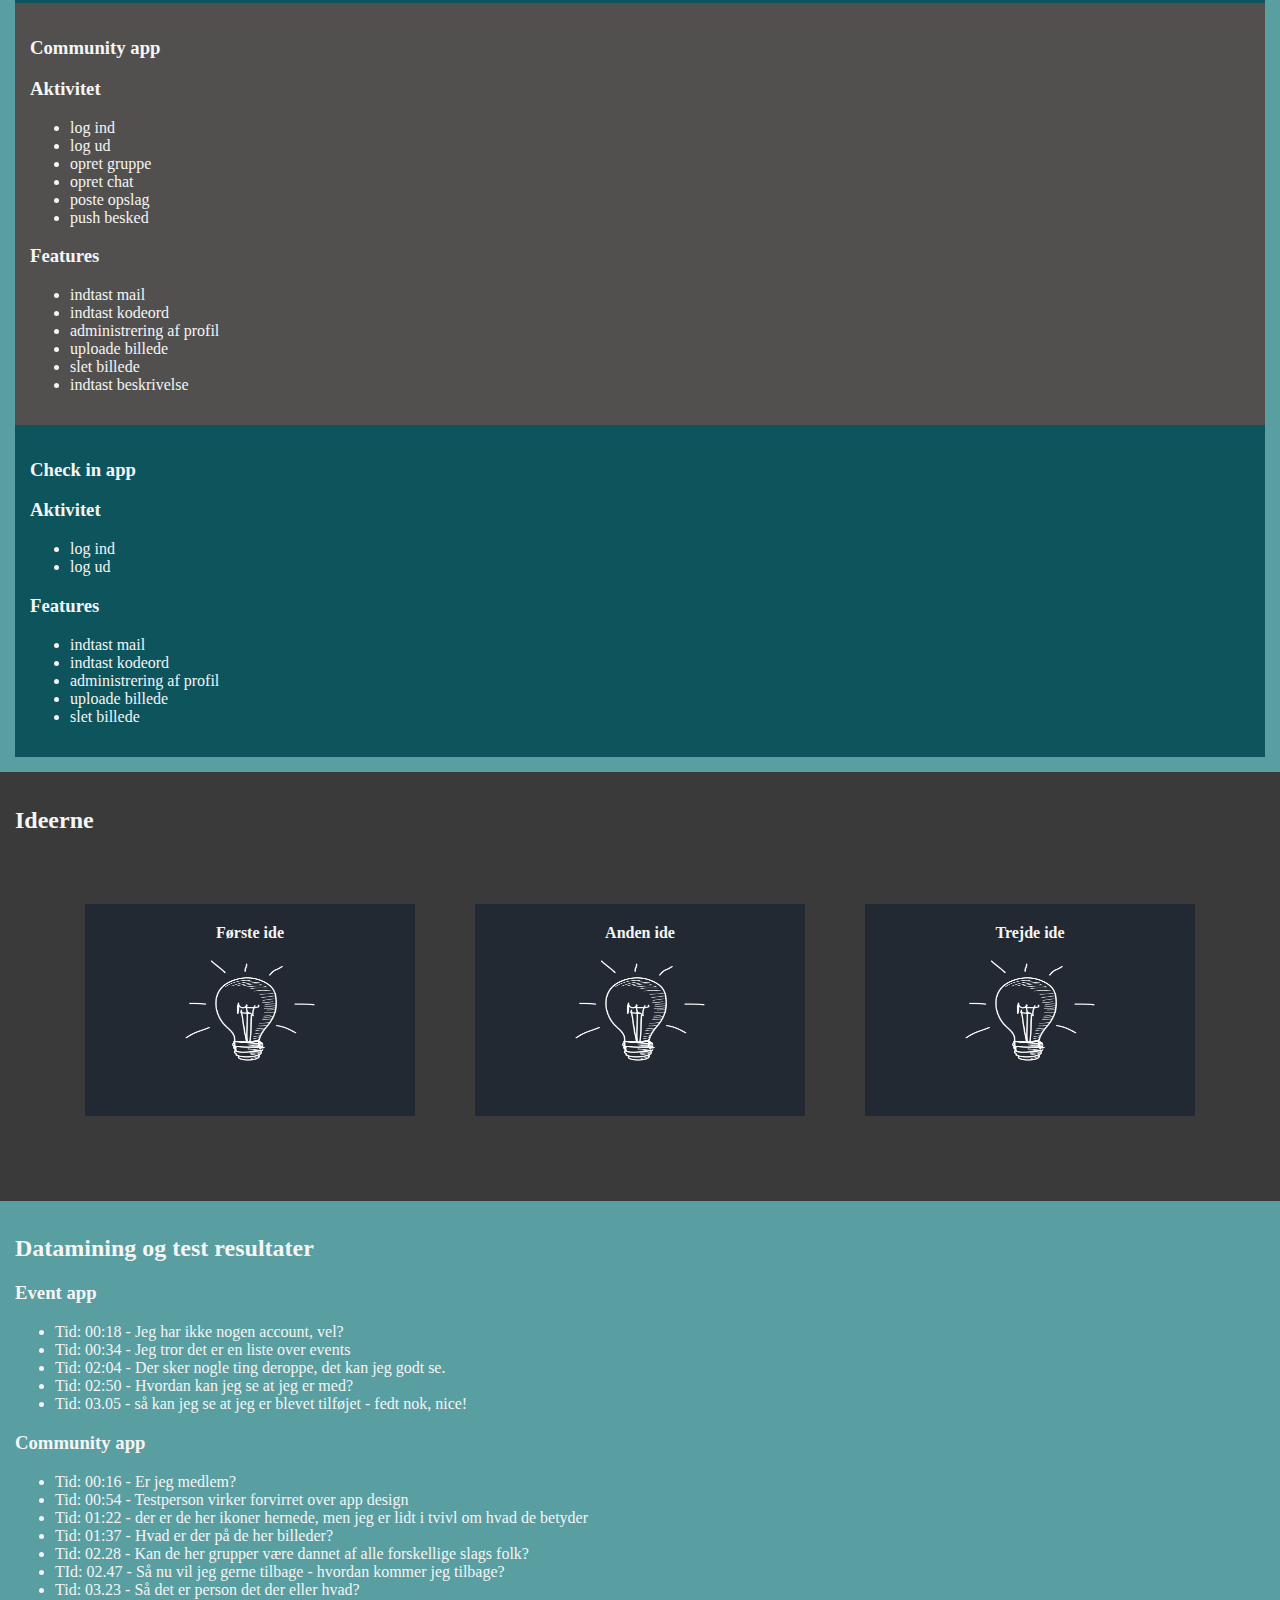
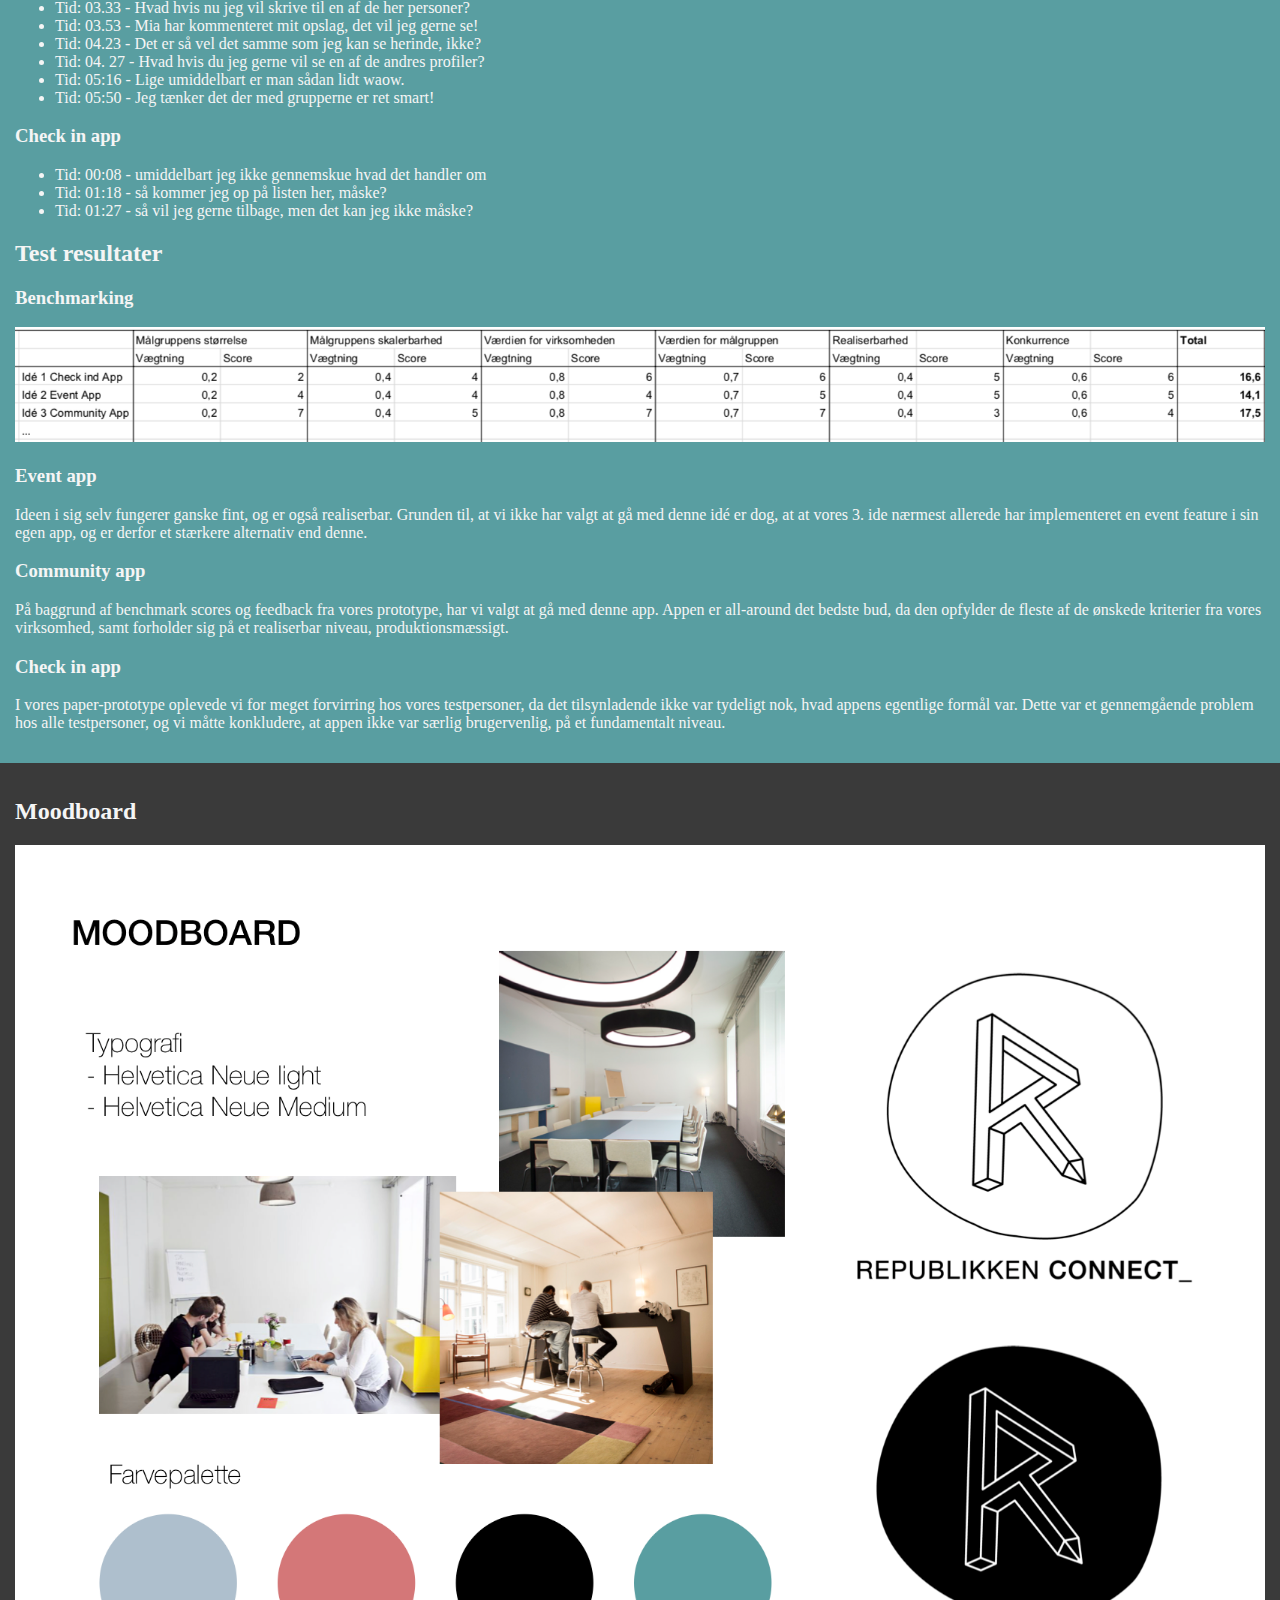
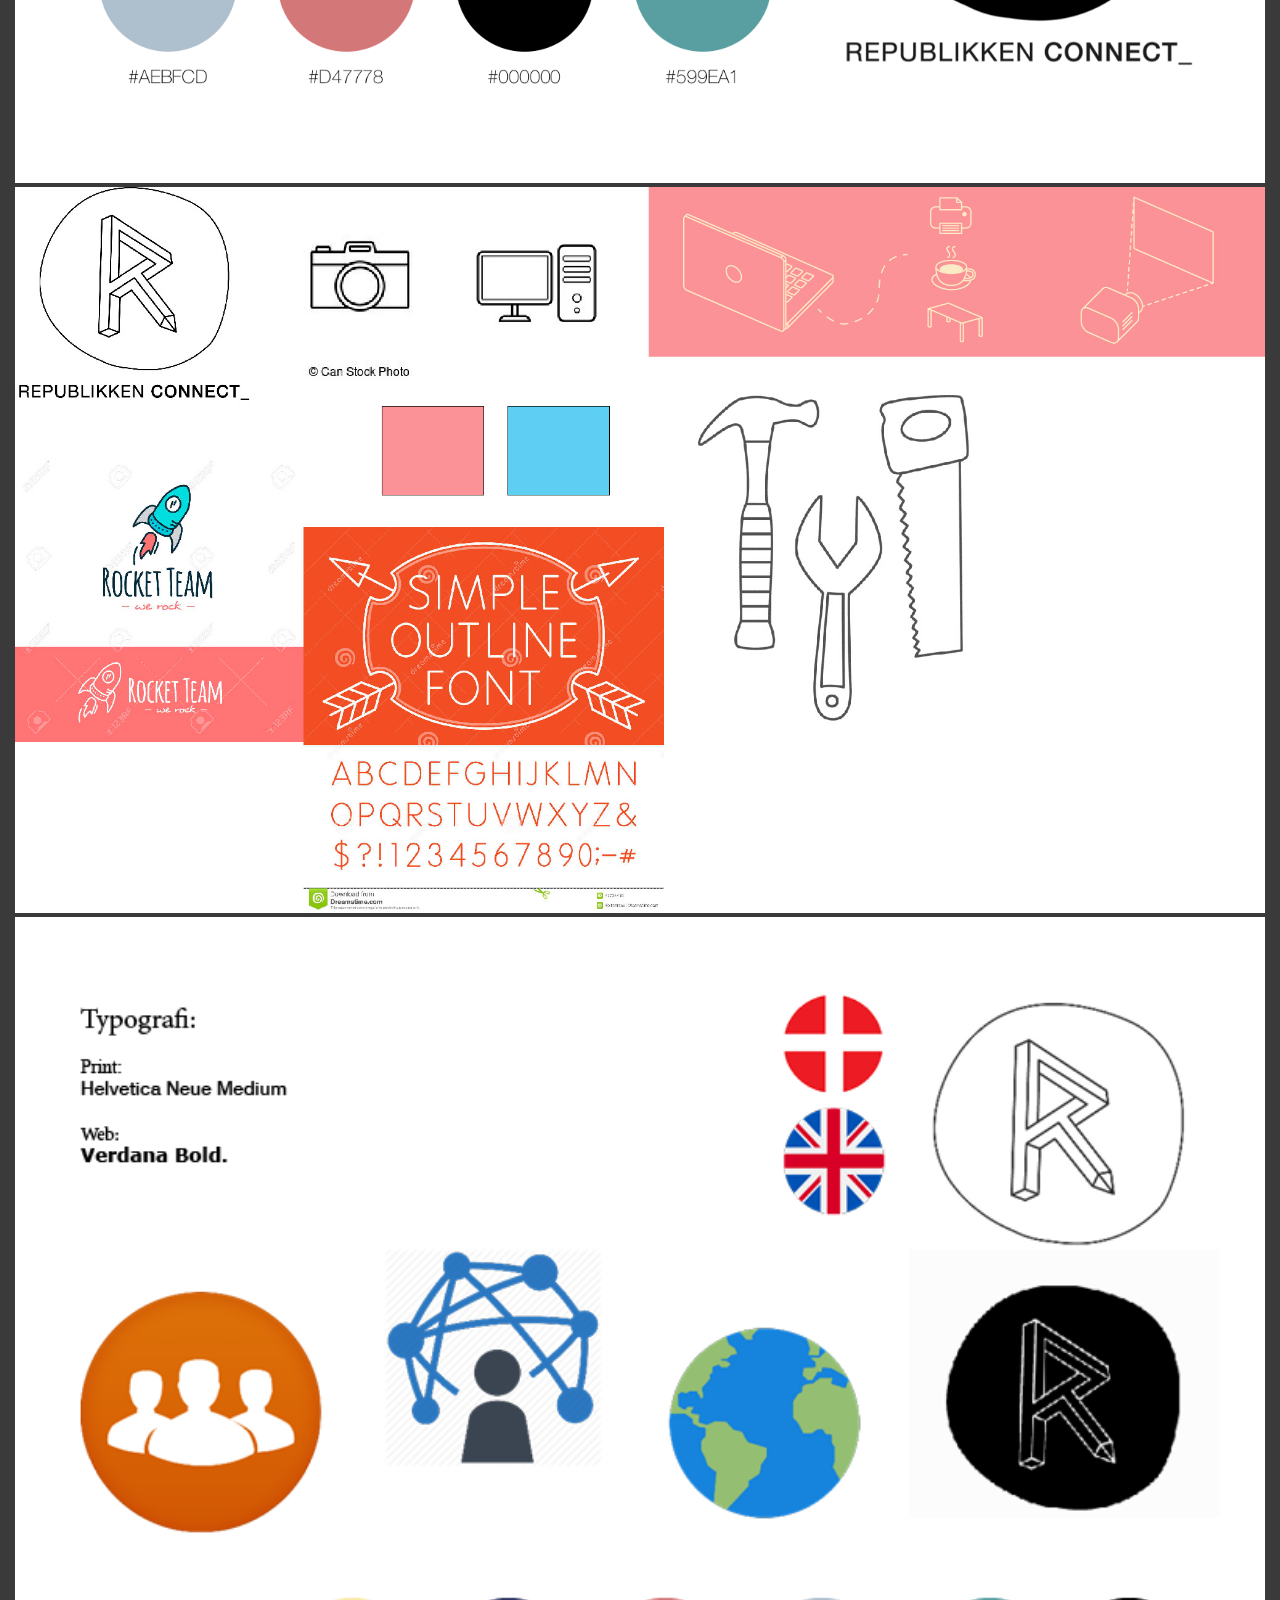
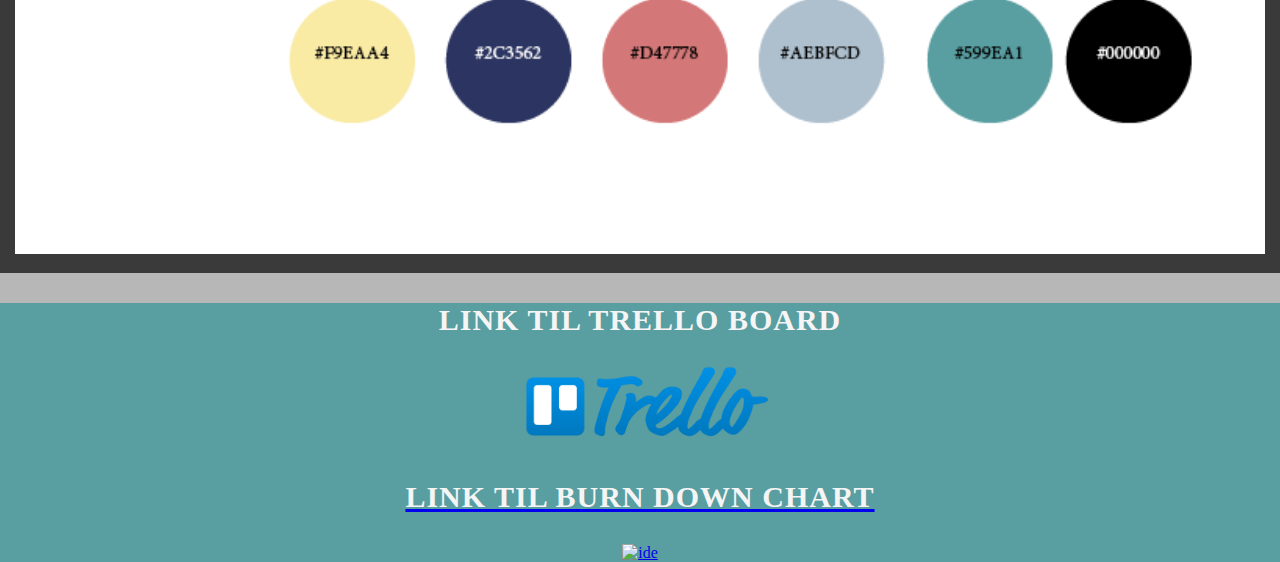
==== commit 23c6c68a: "s" ====
--- a/index.html
+++ b/index.html
@@ -36,544 +36,570 @@
         <h1>Dokumentationsite - gruppe 10</h1>
     </div>
 
-    <div id="kant">
-        <section id="experience_map">
-            <div id="map">
-                <h2>Experience Map</h2>
-
-                <div id="tests">
-
-
-                    <div class="test1">
-                        <h3> Event app</h3>
-
-                        <img class="event" src="img/event.png" alt="event">
-
-                    </div>
-
-                    <div class="test2">
-                        <h3> Community app</h3>
-
-                        <img class="community" src="img/community.png" alt="community">
-                    </div>
-
-                    <div class="test3">
-                        <h3> Check in app</h3>
-                        <img class="tjekind" src="img/tjek.png" alt="tjekind">
-                    </div>
-                </div>
-
-            </div>
-        </section>
-        <section id="persona">
-
-            <h2> Persona: </h2>
-
-            <p> <b> Navn:</b> Thomas </p>
-            <p> <b>  Alder:</b> 41 år</p>
-            <p> <b>  Job:</b> Grundlægger af Trendspotting og har erfaring indenfor programmering, UX-design og konsulentarbejde. </p>Uddannelse: Marketing og kommunikation.
-            <p> <b>  Fritid:  </b>Thomas er en kreativ mand med store ambitioner. Han er iværksætter men først og fremmeste familiefar. Han har den datter på 11 år som går i 5 klasse. Han er gift med Emilie som arbejde som er digital editor på modemagasinet ELLE. Når han ikke er familiefar eller ægtefælle nyder han selskabet med logen fra uni. De hygger med god mad og vin samt kortspil for alle pengene. </p>
-            <p> <b> Adfærd på arbejdspladsen: </b> Som selvstændig iværksætter holder han kontor inde på Republikken i et kontorfællesskab. Han sætter stor pris på muligheden for at bruge de andres faglige kompetencer i forbindelse med sit arbejde og sætter pris på det tværfaglige- og personlige arbejdsmiljø. Dog har Thomas et ønske om et bedre kommunikationssystem på “arbejdspladsen” da det til tider kan være svært at komme i kontakt med de rette personer. Bopæl: Vesterbro. Status: Gift med Emilie.</p>
-
-
-        </section>
-
-
-
-        <section id="interview">
-
-            <div id="brugerinterview">
-                <h2> Brugerinterview</h2>
-
-
-                <p> <b> Navn:</b> Michael Vendorf
-                </p>
-
-                <p> <b>  Alder:</b> 22 år
-                </p>
-                <p> <b>  Virksomheder:   </b>Tenoo og Just Copenhagen
-                </p>
-
-                <p> <b>   Interviewguide:
+    <section id="experience_map">
+        <div id="map">
+            <h2>Experience Map</h2>
+
+            <div id="tests">
+
+
+                <div class="test1">
+                    <h3> Event app</h3>
+
+                    <img class="event" src="img/event.png" alt="event">
+
+                </div>
+
+                <div class="test2">
+                    <h3> Community app</h3>
+
+                    <img class="community" src="img/community.png" alt="community">
+                </div>
+
+                <div class="test3">
+                    <h3> Check in app</h3>
+                    <img class="tjekind" src="img/tjek.png" alt="tjekind">
+                </div>
+            </div>
+
+        </div>
+    </section>
+    <section id="persona">
+
+        <h2> Persona: </h2>
+
+        <p> <b> Navn:</b> Thomas </p>
+        <p> <b>  Alder:</b> 41 år</p>
+        <p> <b>  Job:</b> Grundlægger af Trendspotting og har erfaring indenfor programmering, UX-design og konsulentarbejde. </p>
+        <p> Uddannelse: Marketing og kommunikation.</p>
+        <p> <b>  Fritid:  </b>Thomas er en kreativ mand med store ambitioner. Han er iværksætter men først og fremmeste familiefar. Han har den datter på 11 år som går i 5 klasse. Han er gift med Emilie som arbejde som er digital editor på modemagasinet ELLE. Når han ikke er familiefar eller ægtefælle nyder han selskabet med logen fra uni. De hygger med god mad og vin samt kortspil for alle pengene. </p>
+        <p> <b> Adfærd på arbejdspladsen: </b> Som selvstændig iværksætter holder han kontor inde på Republikken i et kontorfællesskab. Han sætter stor pris på muligheden for at bruge de andres faglige kompetencer i forbindelse med sit arbejde og sætter pris på det tværfaglige- og personlige arbejdsmiljø. Dog har Thomas et ønske om et bedre kommunikationssystem på “arbejdspladsen” da det til tider kan være svært at komme i kontakt med de rette personer. Bopæl: Vesterbro. Status: Gift med Emilie.</p>
+
+
+    </section>
+
+
+
+    <section id="interview">
+
+        <div id="brugerinterview">
+            <h2> Brugerinterview</h2>
+
+
+            <p> <b> Navn:</b> Michael Vendorf
+            </p>
+
+            <p> <b>  Alder:</b> 22 år
+            </p>
+            <p> <b>  Virksomheder:   </b>Tenoo og Just Copenhagen
+            </p>
+
+            <p> <b>   Interviewguide:
 </b></p>
-                <p> <b> Hvordan er hverdagen som iværksætter?
-                    </b> </p>
-                <p>Dagen byder på mange forskellige udfordringer. I mit tilfælde er der mest fokus på udviklingen af produkterne og kundepleje. Det er spændende for man kommer hele vejen rundt, hvilket er lige fra bogholderi til markedsføring.</p>
-
-
-                <p> <b> Hvordan kommunikerer du med dine eventuelle kollegaer?
-
-                    </b> </p>
-                <p>Bogholderen, revisor, samarbejdspartner osv. er over telefon og e-mail.
-                </p>
-
-                <p> <b> Hvilke remedier bruger du/i  i forbindelse med kontakt af kunder/hinanden?
-
-
-                    </b> </p>
-                <p>Indbygget chatsystem/e-mail system på vores hjemmeside platform.
-
-                </p>
-
-                <p> <b> Hvordan brander du din virksomhed?
-
-                    </b> </p>
-                <p>Via sociale medier og butikker.
-
-                </p>
-
-                <p> <b> Hvor længe har du været selvstændig?
-
-                    </b> </p>
-                <p> 2 år </p>
-                <p> <b> Fordele/Ulemper ved at være selvstændig.
-
-                    </b> </p>
-                <p> <u> Fordele:</u> Man er sit eget. Man lærer flere ting. Beslutningen kan træffes omgående. Man kan eksperimentere. <u>  Ulemper: </u>mange arbejdstimer. </p>
-
-                <p> <b> Hvordan netværker du?
-                    </b> </p>
-                <p> Det kommer af sig selv ved sociale arrangementer, fx fashion weeks.
-                </p>
-
-                <p> <b> Hvad er ambitionerne med din virksomhed?
-
-                    </b> </p>
-                <p> Målet er at kunne flytte det til udlandet, oprette butikker.
-
-
-                </p>
-
-
-
-
-
-
-
-
-
-
-            </div>
-
-
-
-        </section>
-        <section id="design">
-
-            <h2>Design Charette</h2>
-            <h4>Idé 1 - event app</h4>
-
-            <div class="eventapp">
-
-
-                <div class=billede1><img src="img/ide21.png" alt="design charette"></div>
-
-
-                <div class=billede2><img src="img/ide22.png" alt="design charette"></div>
-
-
-                <div class=billede3> <img src="img/ide24.png" alt="design charette"></div>
-
-            </div>
-
-            <h4>Idé 2 - Community app</h4>
-
-            <div class="communityapp">
-
-
-                <div class=billede1><img src="img/ide1.png" alt="design charette"></div>
-
-
-                <div class=billede2><img src="img/ide12.png" alt="design charette"></div>
-
-
-                <div class=billede3> <img src="img/ide13.png" alt="design charette"></div>
-
-            </div>
-            <h4>Idé 3 - Check in app</h4>
-
-
-            <div class="checkapp">
-
-
-                <div class=billede1><img src="img/ide31.png" alt="design charette"></div>
-
-
-                <div class=billede2><img src="img/ide32.png" alt="design charette"></div>
-
-
-                <div class=billede3> <img src="img/ide33.png" alt="design charette"></div>
-
-            </div>
-
-        </section>
-
-
-        <section id="storyboard">
-
-            <div id="storyboards">
-                <h2>Storyboard</h2>
-
-
-                <div class="event">
-                    <h3> Event app</h3>
-
-                    <ol>
-                        <li>Kevin træder ind på Republikken.
-                        </li>
-                        <li>Efter en lang arbejdsdag går det op for Kevin, at han har glemt at tilmelde sig Laser Cut kurset, som finder sted i morgen.
-                        </li>
-                        <li> Alle ansvarlige er gået hjem, og Kevin bliver usikker på tilmeldingsfristen, som udløber om 20 min.
-                        </li>
-                        <li> Kevin hiver sin smartphone frem, og går ind på RepEvents hvor han finder Laser Cut kurset under "Events", og får tilmeldt sig på under 1 min.
-                        </li>
-
-                    </ol>
-
-                </div>
-
-
-                <div class="com">
-
-                    <h3> Community app</h3>
-
-                    <ol>
-                        <li> Karsten sidder ude i republikkens cafeområde. Han skal bruge noget hjælp til at oprette et firma til sit nye projekt.
-                        </li>
-                        <li>Han er i tvivl omkring hvad han skal gøre omkring skat.
-                        </li>
-                        <li>Han tager sin telefon op og logger ind på republikken community.
-                        </li>
-                        <li> Han går ind under grupper og finder gruppen for økonomi
-                        </li>
-                        <li> Han laver et opslag inde i gruppen, hvor han skriver at han søger en som kan hjælpe ham med at få lavet sin årsopgørelse i hans nye firma.
-                        </li>
-                        <li>20 minutter senere skriver Kirsten at hun godt kan hjælpe ham.
-                        </li>
-                        <li> De aftales at mødes og sidde og kigge på det sammen.
-                        </li>
-                        <li> Karsten får en rigtig god introduktion til hvordan han skal komme igang med at starte sin nye virksomhed op.
-                        </li>
-
-
-
-
-
-                    </ol>
-
-
-
-
-                </div>
-                <div clas="checkin">
-                    <h3> Check in app</h3>
-                    <ol>
-                        <li>Jens er på vej op af trappen.
-                        </li>
-                        <li> Han tager sin telefon op og logger ind på republikken app.
-                        </li>
-                        <li> Han kommer op til velkomst skranken og checker ind via sin app.
-                        </li>
-                        <li>Han finder sig et sted at sidde ned.
-                        </li>
-                        <li>Han tjekker hvilke andre medlemmer som er tjekket ind.
-                        </li>
-                        <li>Jens går ind og kigger på rummene.
-                        </li>
-                        <li>Han skal snakke med Rasmus som normalt holder til i rum 3.
-                        </li>
-                        <li>Han går ind og kigger på rum 3, for at se om Rasmus er der i dag.
-                        </li>
-
-                    </ol>
-
-
-                </div>
-
-            </div>
-
-        </section>
-
-
-
-        <section id="aktiviteter_features">
-
-            <div id="aktiv">
-
-
-                <h2>Aktiviteter og features </h2>
-
-                <div class="event1">
-                    <h3>Event app</h3>
-                    <div class="aktivitet">
-                        <h3> Aktivitet</h3>
-
-                        <ul>
-                            <li>log ind
-                            </li>
-                            <li>log ud
-                            </li>
-                            <li>tilmelding af event
-                            </li>
-                        </ul>
-                    </div>
-
-                    <div class="features">
-                        <h3> Features</h3>
-
-                        <ul>
-                            <li> indtast mail
-                            </li>
-                            <li>
-                                indtast kodeord
-                            </li>
-                            <li> administrering af profil
-                            </li>
-                            <li> uploade billede
-                            </li>
-                            <li> slet billede
-                            </li>
-                            <li> indtast beskrivelse
-                            </li>
-                        </ul>
-
-                    </div>
-
-
-                </div>
-
-                <div class="community1">
-                    <h3>Community app</h3>
-                    <div class="aktivitet">
-                        <h3> Aktivitet</h3>
-
-                        <ul>
-                            <li>log ind
-                            </li>
-                            <li>log ud
-                            </li>
-                            <li>opret gruppe
-
-                            </li>
-
-                            <li>opret chat
-                            </li>
-                            <li>poste opslag
-                            </li>
-                            <li> push besked
-                            </li>
-                        </ul>
-                    </div>
-
-                    <div class="features">
-                        <h3> Features</h3>
-
-                        <ul>
-                            <li> indtast mail
-                            </li>
-                            <li>
-                                indtast kodeord
-                            </li>
-                            <li> administrering af profil
-                            </li>
-                            <li> uploade billede
-                            </li>
-                            <li> slet billede
-                            </li>
-                            <li> indtast beskrivelse
-                            </li>
-                        </ul>
-
-                    </div>
-
-
-                </div>
-
-
-
-                <div class="check1">
-                    <h3>Check in app</h3>
-                    <div class="aktivitet">
-                        <h3> Aktivitet</h3>
-
-                        <ul>
-                            <li>log ind
-                            </li>
-                            <li>log ud
-                            </li>
-
-                        </ul>
-                    </div>
-
-                    <div class="features">
-                        <h3> Features</h3>
-
-                        <ul>
-                            <li> indtast mail
-                            </li>
-                            <li>
-                                indtast kodeord
-                            </li>
-                            <li> administrering af profil
-                            </li>
-                            <li> uploade billede
-                            </li>
-                            <li> slet billede
-                            </li>
-                        </ul>
-
-                    </div>
-
-
-                </div>
-
-            </div>
-
-
-        </section>
-
-
-        <section id="video_test">
-            <div id="video">
-
-                <h2> Ideerne</h2>
-
-
-
-                <div id="ideer">
-                    <div class="ide1">
-
-                        <h4> Første ide</h4>
-                        <a href="https://youtu.be/Ze2SZbdEf0k" target="_blank">
+            <p> <b> Hvordan er hverdagen som iværksætter?
+                    </b> </p>
+            <p>Dagen byder på mange forskellige udfordringer. I mit tilfælde er der mest fokus på udviklingen af produkterne og kundepleje. Det er spændende for man kommer hele vejen rundt, hvilket er lige fra bogholderi til markedsføring.</p>
+
+
+            <p> <b> Hvordan kommunikerer du med dine eventuelle kollegaer?
+
+                    </b> </p>
+            <p>Bogholderen, revisor, samarbejdspartner osv. er over telefon og e-mail.
+            </p>
+
+            <p> <b> Hvilke remedier bruger du/i  i forbindelse med kontakt af kunder/hinanden?
+
+
+                    </b> </p>
+            <p>Indbygget chatsystem/e-mail system på vores hjemmeside platform.
+
+            </p>
+
+            <p> <b> Hvordan brander du din virksomhed?
+
+                    </b> </p>
+            <p>Via sociale medier og butikker.
+
+            </p>
+
+            <p> <b> Hvor længe har du været selvstændig?
+
+                    </b> </p>
+            <p> 2 år </p>
+            <p> <b> Fordele/Ulemper ved at være selvstændig.
+
+                    </b> </p>
+            <p> <u> Fordele:</u> Man er sit eget. Man lærer flere ting. Beslutningen kan træffes omgående. Man kan eksperimentere. <u>  Ulemper: </u>mange arbejdstimer. </p>
+
+            <p> <b> Hvordan netværker du?
+                    </b> </p>
+            <p> Det kommer af sig selv ved sociale arrangementer, fx fashion weeks.
+            </p>
+
+            <p> <b> Hvad er ambitionerne med din virksomhed?
+
+                    </b> </p>
+            <p> Målet er at kunne flytte det til udlandet, oprette butikker.
+
+
+            </p>
+
+
+
+
+
+
+
+
+
+
+        </div>
+
+
+
+    </section>
+    <section id="design">
+
+        <h2>Design Charette</h2>
+        <h4>Idé 1 - event app</h4>
+
+        <div class="eventapp">
+
+
+            <div class=billede1><img src="img/ide21.png" alt="design charette"></div>
+
+
+            <div class=billede2><img src="img/ide22.png" alt="design charette"></div>
+
+
+            <div class=billede3> <img src="img/ide24.png" alt="design charette"></div>
+
+        </div>
+
+        <h4>Idé 2 - Community app</h4>
+
+        <div class="communityapp">
+
+
+            <div class=billede1><img src="img/ide1.png" alt="design charette"></div>
+
+
+            <div class=billede2><img src="img/ide12.png" alt="design charette"></div>
+
+
+            <div class=billede3> <img src="img/ide13.png" alt="design charette"></div>
+
+        </div>
+        <h4>Idé 3 - Check in app</h4>
+
+
+        <div class="checkapp">
+
+
+            <div class=billede1><img src="img/ide31.png" alt="design charette"></div>
+
+
+            <div class=billede2><img src="img/ide32.png" alt="design charette"></div>
+
+
+            <div class=billede3> <img src="img/ide33.png" alt="design charette"></div>
+
+        </div>
+
+    </section>
+
+
+    <section id="storyboard">
+
+        <div id="storyboards">
+            <h2>Storyboard</h2>
+
+
+            <div class="event">
+                <h3> Event app</h3>
+
+                <ol>
+                    <li>Kevin træder ind på Republikken.
+                    </li>
+                    <li>Efter en lang arbejdsdag går det op for Kevin, at han har glemt at tilmelde sig Laser Cut kurset, som finder sted i morgen.
+                    </li>
+                    <li> Alle ansvarlige er gået hjem, og Kevin bliver usikker på tilmeldingsfristen, som udløber om 20 min.
+                    </li>
+                    <li> Kevin hiver sin smartphone frem, og går ind på RepEvents hvor han finder Laser Cut kurset under "Events", og får tilmeldt sig på under 1 min.
+                    </li>
+
+                </ol>
+
+            </div>
+
+
+            <div class="com">
+
+                <h3> Community app</h3>
+
+                <ol>
+                    <li> Karsten sidder ude i republikkens cafeområde. Han skal bruge noget hjælp til at oprette et firma til sit nye projekt.
+                    </li>
+                    <li>Han er i tvivl omkring hvad han skal gøre omkring skat.
+                    </li>
+                    <li>Han tager sin telefon op og logger ind på republikken community.
+                    </li>
+                    <li> Han går ind under grupper og finder gruppen for økonomi
+                    </li>
+                    <li> Han laver et opslag inde i gruppen, hvor han skriver at han søger en som kan hjælpe ham med at få lavet sin årsopgørelse i hans nye firma.
+                    </li>
+                    <li>20 minutter senere skriver Kirsten at hun godt kan hjælpe ham.
+                    </li>
+                    <li> De aftales at mødes og sidde og kigge på det sammen.
+                    </li>
+                    <li> Karsten får en rigtig god introduktion til hvordan han skal komme igang med at starte sin nye virksomhed op.
+                    </li>
+
+
+
+
+
+                </ol>
+
+
+
+
+            </div>
+            <div clas="checkin">
+                <h3> Check in app</h3>
+                <ol>
+                    <li>Jens er på vej op af trappen.
+                    </li>
+                    <li> Han tager sin telefon op og logger ind på republikken app.
+                    </li>
+                    <li> Han kommer op til velkomst skranken og checker ind via sin app.
+                    </li>
+                    <li>Han finder sig et sted at sidde ned.
+                    </li>
+                    <li>Han tjekker hvilke andre medlemmer som er tjekket ind.
+                    </li>
+                    <li>Jens går ind og kigger på rummene.
+                    </li>
+                    <li>Han skal snakke med Rasmus som normalt holder til i rum 3.
+                    </li>
+                    <li>Han går ind og kigger på rum 3, for at se om Rasmus er der i dag.
+                    </li>
+
+                </ol>
+
+
+            </div>
+
+        </div>
+
+    </section>
+
+
+
+    <section id="aktiviteter_features">
+
+        <div id="aktiv">
+
+
+            <h2>Aktiviteter og features </h2>
+
+            <div class="event1">
+                <h3>Event app</h3>
+                <div class="aktivitet">
+                    <h3> Aktivitet</h3>
+
+                    <ul>
+                        <li>log ind
+                        </li>
+                        <li>log ud
+                        </li>
+                        <li>tilmelding af event
+                        </li>
+                    </ul>
+                </div>
+
+                <div class="features">
+                    <h3> Features</h3>
+
+                    <ul>
+                        <li> indtast mail
+                        </li>
+                        <li>
+                            indtast kodeord
+                        </li>
+                        <li> administrering af profil
+                        </li>
+                        <li> uploade billede
+                        </li>
+                        <li> slet billede
+                        </li>
+                        <li> indtast beskrivelse
+                        </li>
+                    </ul>
+
+                </div>
+
+
+            </div>
+
+            <div class="community1">
+                <h3>Community app</h3>
+                <div class="aktivitet">
+                    <h3> Aktivitet</h3>
+
+                    <ul>
+                        <li>log ind
+                        </li>
+                        <li>log ud
+                        </li>
+                        <li>opret gruppe
+
+                        </li>
+
+                        <li>opret chat
+                        </li>
+                        <li>poste opslag
+                        </li>
+                        <li> push besked
+                        </li>
+                    </ul>
+                </div>
+
+                <div class="features">
+                    <h3> Features</h3>
+
+                    <ul>
+                        <li> indtast mail
+                        </li>
+                        <li>
+                            indtast kodeord
+                        </li>
+                        <li> administrering af profil
+                        </li>
+                        <li> uploade billede
+                        </li>
+                        <li> slet billede
+                        </li>
+                        <li> indtast beskrivelse
+                        </li>
+                    </ul>
+
+                </div>
+
+
+            </div>
+
+
+
+            <div class="check1">
+                <h3>Check in app</h3>
+                <div class="aktivitet">
+                    <h3> Aktivitet</h3>
+
+                    <ul>
+                        <li>log ind
+                        </li>
+                        <li>log ud
+                        </li>
+
+                    </ul>
+                </div>
+
+                <div class="features">
+                    <h3> Features</h3>
+
+                    <ul>
+                        <li> indtast mail
+                        </li>
+                        <li>
+                            indtast kodeord
+                        </li>
+                        <li> administrering af profil
+                        </li>
+                        <li> uploade billede
+                        </li>
+                        <li> slet billede
+                        </li>
+                    </ul>
+
+                </div>
+
+
+            </div>
+
+        </div>
+
+
+    </section>
+
+
+    <section id="video_test">
+        <div id="video">
+
+            <h2> Ideerne</h2>
+
+
+
+            <div id="ideer">
+                <div class="ide1">
+
+                    <h4> Første ide</h4>
+                    <a href="https://youtu.be/Ze2SZbdEf0k" target="_blank">
                         <img src="img/ide1-kopi.png" alt="ide">
                     </a>
-                    </div>
-
-
-
-                    <div class="ide2">
-                        <h4> Anden ide</h4>
-
-                        <a href="https://www.youtube.com/watch?v=uMPgyfb2ERc&feature=youtu.be" target="_blank">
+                </div>
+
+
+
+                <div class="ide2">
+                    <h4> Anden ide</h4>
+
+                    <a href="https://www.youtube.com/watch?v=uMPgyfb2ERc&feature=youtu.be" target="_blank">
                         <img src="img/ide1-kopi.png" alt="ide ">
                     </a>
 
-                    </div>
-
-
-                    <div class="ide3">
-                        <h4> Trejde ide</h4>
-
-                        <a href="https://www.youtube.com/watch?v=WL63PRTI9pg&feature=youtu.be" target="_blank">
+                </div>
+
+
+                <div class="ide3">
+                    <h4> Trejde ide</h4>
+
+                    <a href="https://www.youtube.com/watch?v=WL63PRTI9pg&feature=youtu.be" target="_blank">
                         <img src="img/ide1-kopi.png" alt="ide">
                     </a>
 
-                    </div>
-
-
-                </div>
-
-            </div>
-
-
-
-        </section>
-
-
-        <section id="data">
-            <h2> Datamining og test resultater</h2>
-            <ul>
-
-                <h3> Event app</h3>
-                <li>Tid: 00:18 - Jeg har ikke nogen account, vel?
-                </li>
-                <li>Tid: 00:34 - Jeg tror det er en liste over events
-                </li>
-                <li> Tid: 02:04 - Der sker nogle ting deroppe, det kan jeg godt se.
-                </li>
-                <li>Tid: 02:50 - Hvordan kan jeg se at jeg er med?
-                </li>
-                <li>Tid: 03.05 - så kan jeg se at jeg er blevet tilføjet - fedt nok, nice!
-                </li>
-
-            </ul>
-
-            <h3> Community app</h3>
-
-            <ul>
-
-                <li>Tid: 00:16 - Er jeg medlem?
-                </li>
-                <li> Tid: 00:54 - Testperson virker forvirret over app design
-                </li>
-                <li> Tid: 01:22 - der er de her ikoner hernede, men jeg er lidt i tvivl om hvad de betyder
-                </li>
-                <li> Tid: 01:37 - Hvad er der på de her billeder?
-                </li>
-                <li>Tid: 02.28 - Kan de her grupper være dannet af alle forskellige slags folk?
-                </li>
-                <li>TId: 02.47 - Så nu vil jeg gerne tilbage - hvordan kommer jeg tilbage?
-                </li>
-                <li>Tid: 03.23 - Så det er person det der eller hvad?
-                </li>
-                <li>Tid: 03.33 - Hvad hvis nu jeg vil skrive til en af de her personer?
-                </li>
-                <li> Tid: 03.53 - Mia har kommenteret mit opslag, det vil jeg gerne se!
-                </li>
-
-
-                <li>Tid: 04.23 - Det er så vel det samme som jeg kan se herinde, ikke?
-                </li>
-                <li> Tid: 04. 27 - Hvad hvis du jeg gerne vil se en af de andres profiler?
-                </li>
-                <li> Tid: 05:16 - Lige umiddelbart er man sådan lidt waow.
-                </li>
-                <li>Tid: 05:50 - Jeg tænker det der med grupperne er ret smart!
-                </li>
-            </ul>
-
-            <h3> Check in app</h3>
-            <ul>
-
-                <li>Tid: 00:08 - umiddelbart jeg ikke gennemskue hvad det handler om
-                </li>
-                <li>Tid: 01:18 - så kommer jeg op på listen her, måske?
-                </li>
-                <li>Tid: 01:27 - så vil jeg gerne tilbage, men det kan jeg ikke måske?
-                </li>
-            </ul>
-
-            <h2> Test resultater</h2>
-
-            <h3> Benchmarking</h3>
-
-            <img src="img/benchmarking.png">
-
-
-            <h3> Event app</h3>
-            <p>
-                Ideen i sig selv fungerer ganske fint, og er også realiserbar. Grunden til, at vi ikke har valgt at gå med denne idé er dog, at at vores 3. ide nærmest allerede har implementeret en event feature i sin egen app, og er derfor et stærkere alternativ end denne.
-            </p>
-
-            <h3> Community app</h3>
-            <p> På baggrund af benchmark scores og feedback fra vores prototype, har vi valgt at gå med denne app. Appen er all-around det bedste bud, da den opfylder de fleste af de ønskede kriterier fra vores virksomhed, samt forholder sig på et realiserbar niveau, produktionsmæssigt.
-
-            </p>
-
-            <h3> Check in app</h3>
-
-            <p> I vores paper-prototype oplevede vi for meget forvirring hos vores testpersoner, da det tilsynladende ikke var tydeligt nok, hvad appens egentlige formål var. Dette var et gennemgående problem hos alle testpersoner, og vi måtte konkludere, at appen ikke var særlig brugervenlig, på et fundamentalt niveau.
-            </p>
-        </section>
-
-
-        <section id="moodboard">
-            <h2> Moodboard</h2>
-
-            <img src="img/moodboard%20(1).png">
-            <img src="img/moodboard%20virksomhed%20(1).jpg">
-            <img src="img/Moodboard.png"> </section>
-    </div>
+                </div>
+
+
+            </div>
+
+        </div>
+
+
+
+    </section>
+
+
+    <section id="data">
+        <h2> Datamining og test resultater</h2>
+        <h3> Event app</h3>
+
+        <ul>
+
+            <li>Tid: 00:18 - Jeg har ikke nogen account, vel?
+            </li>
+            <li>Tid: 00:34 - Jeg tror det er en liste over events
+            </li>
+            <li> Tid: 02:04 - Der sker nogle ting deroppe, det kan jeg godt se.
+            </li>
+            <li>Tid: 02:50 - Hvordan kan jeg se at jeg er med?
+            </li>
+            <li>Tid: 03.05 - så kan jeg se at jeg er blevet tilføjet - fedt nok, nice!
+            </li>
+
+        </ul>
+
+        <h3> Community app</h3>
+
+        <ul>
+
+            <li>Tid: 00:16 - Er jeg medlem?
+            </li>
+            <li> Tid: 00:54 - Testperson virker forvirret over app design
+            </li>
+            <li> Tid: 01:22 - der er de her ikoner hernede, men jeg er lidt i tvivl om hvad de betyder
+            </li>
+            <li> Tid: 01:37 - Hvad er der på de her billeder?
+            </li>
+            <li>Tid: 02.28 - Kan de her grupper være dannet af alle forskellige slags folk?
+            </li>
+            <li>TId: 02.47 - Så nu vil jeg gerne tilbage - hvordan kommer jeg tilbage?
+            </li>
+            <li>Tid: 03.23 - Så det er person det der eller hvad?
+            </li>
+            <li>Tid: 03.33 - Hvad hvis nu jeg vil skrive til en af de her personer?
+            </li>
+            <li> Tid: 03.53 - Mia har kommenteret mit opslag, det vil jeg gerne se!
+            </li>
+
+
+            <li>Tid: 04.23 - Det er så vel det samme som jeg kan se herinde, ikke?
+            </li>
+            <li> Tid: 04. 27 - Hvad hvis du jeg gerne vil se en af de andres profiler?
+            </li>
+            <li> Tid: 05:16 - Lige umiddelbart er man sådan lidt waow.
+            </li>
+            <li>Tid: 05:50 - Jeg tænker det der med grupperne er ret smart!
+            </li>
+        </ul>
+
+        <h3> Check in app</h3>
+        <ul>
+
+            <li>Tid: 00:08 - umiddelbart jeg ikke gennemskue hvad det handler om
+            </li>
+            <li>Tid: 01:18 - så kommer jeg op på listen her, måske?
+            </li>
+            <li>Tid: 01:27 - så vil jeg gerne tilbage, men det kan jeg ikke måske?
+            </li>
+        </ul>
+
+        <h2> Test resultater</h2>
+
+        <h3> Benchmarking</h3>
+
+        <img src="img/benchmarking.png">
+
+
+        <h3> Event app</h3>
+        <p>
+            Ideen i sig selv fungerer ganske fint, og er også realiserbar. Grunden til, at vi ikke har valgt at gå med denne idé er dog, at at vores 3. ide nærmest allerede har implementeret en event feature i sin egen app, og er derfor et stærkere alternativ end denne.
+        </p>
+
+        <h3> Community app</h3>
+        <p> På baggrund af benchmark scores og feedback fra vores prototype, har vi valgt at gå med denne app. Appen er all-around det bedste bud, da den opfylder de fleste af de ønskede kriterier fra vores virksomhed, samt forholder sig på et realiserbar niveau, produktionsmæssigt.
+
+        </p>
+
+        <h3> Check in app</h3>
+
+        <p> I vores paper-prototype oplevede vi for meget forvirring hos vores testpersoner, da det tilsynladende ikke var tydeligt nok, hvad appens egentlige formål var. Dette var et gennemgående problem hos alle testpersoner, og vi måtte konkludere, at appen ikke var særlig brugervenlig, på et fundamentalt niveau.
+        </p>
+    </section>
+
+
+    <section id="moodboard">
+        <h2> Moodboard</h2>
+
+        <img src="img/moodboard%20(1).png">
+        <img src="img/moodboard%20virksomhed%20(1).jpg">
+        <img src="img/Moodboard.png">
+    </section>
+
+
+    <section id="trello">
+
+
+        <h3>Link til trello board</h3>
+
+        <a href="https://trello.com/b/Q6rSl7GU/gruppe-10-ux-virksomhedscase" target="_blank">                 <img src="img/trello.png" alt="ide">
+
+            </a>
+
+        <div id="burn_down">
+            <a href="img/burndown_chart.png" target="_blank">
+                <h3>Link til Burn Down Chart</h3>
+
+                <img src="img/burndown_chart.png" alt="ide">
+
+            </a>
+
+        </div>
+
+
+
+    </section>
+
 </body>
 
 </html>
--- a/style.css
+++ b/style.css
@@ -2,7 +2,7 @@
 
     margin: 0;
     padding: 0;
-    background-color: antiquewhite;
+    background-color: #b7b7b7;
 
 }
 
@@ -21,10 +21,9 @@
     margin-top: 30px;
 }
 
-
 nav {
     text-align: center;
-    background-color: #e1d7e2;
+    background-color: whitesmoke;
     font-size: 15px;
 }
 
@@ -63,8 +62,8 @@
 }
 
 nav li a:hover {
-    background-color: #bca7b3;
-    color: #e1d7e2;
+    background-color: #a1c4c9;
+    color: whitesmoke;
 }
 
 
@@ -73,8 +72,8 @@
 /*--------- DROPDOWN MENU ----------*/
 
 .dropbtn {
-    background-color: #bca7b3;
-    color: #e1d7e2;
+    background-color: #858588;
+    color: whitesmoke;
     padding: 15px;
     width: 113px;
     border: none;
@@ -94,12 +93,12 @@
     display: inline-block;
     width: 100%;
     top: 0;
-    background-color: #bca7b3;
+    background-color: #858588;
     z-index: 1;
 }
 
 .dropdown ul {
-    background-color: #bca7b3;
+    background-color: #858588;
     list-style-type: none;
     text-align: left;
 }
@@ -110,20 +109,20 @@
 .dropdown-content {
     display: none;
     position: absolute;
-    background-color: #bca7b3;
+    background-color: #858588;
     min-width: 200px;
     z-index: 1;
 }
 
 .dropdown-content a {
-    color: #e1d7e2;
+    color: whitesmoke;
     padding: 10px;
     width: 200px;
     display: block;
 }
 
 .dropdown-content a:hover {
-    background-color: #d3bdbd;
+    background-color: #92d4db;
     color: whitesmoke;
 }
 
@@ -136,8 +135,8 @@
 h1 {
     margin-top: 100px;
     text-align: center;
-    color: #222933;
-    background-color: #e1d7e2;
+    color: whitesmoke;
+    background-color: #599ea1;
     font-size: 3.3em;
     padding: 1.3em;
     margin: 0px;
@@ -145,15 +144,10 @@
 
 /************************* EXPERIENCE MAP****************/
 
-#kant {
-    margin: 0 8vw;
-}
-
-
 #experience_map {
-    background-color: #222933;
-    padding: 15px;
-    color: #e1d7e2;
+    background-color: #3a3a3a;
+    padding: 15px;
+    color: whitesmoke;
 
 
 
@@ -161,19 +155,18 @@
 
 #experience_map h2 {
 
-    color: #e1d7e2;
+    color: whitesmoke;
 
 }
 
 #map h3 {
     text-align: center;
-    color: #e1d7e2;
+    color: whitesmoke;
 }
 
 #tests {
     display: flex;
     flex-wrap: wrap;
-
     text-align: center;
 }
 
@@ -215,7 +208,7 @@
 /*********************PERSONA**************/
 
 #persona {
-    background-color: aliceblue;
+    background-color: #599ea1;
     padding: 15px;
 }
 
@@ -225,14 +218,14 @@
 /********BRUGER INTERVIEW**********/
 
 #interview {
-    background-color: skyblue;
+    background-color: #3a3a3a;
     padding: 15px;
 }
 
 /************design  chartte*****/
 
 #design {
-    background-color: coral;
+    background-color: #599ea1;
     padding: 15px;
 }
 
@@ -302,7 +295,7 @@
 /***********************STORYBOARD*********/
 
 #storyboards {
-    background-color: lavender;
+    background-color: #3a3a3a;
     padding: 15px;
 
 }
@@ -311,26 +304,26 @@
 /*********AKTIVITET OG FEATURES*****/
 
 #aktiviteter_features {
-    background-color: beige;
+    background-color: #599ea1;
     padding: 15px;
 }
 
 
 .event1 {
-    background-color: lavenderblush;
+    background-color: #0e545d;
     padding: 15px;
 
 }
 
 
 .community1 {
-    background-color: floralwhite;
+    background-color: #52504e;
     padding: 15px;
 
 }
 
 .check1 {
-    background-color: peachpuff;
+    background-color: #0e545d;
     padding: 15px;
 }
 
@@ -340,7 +333,7 @@
 /********VIDEO******/
 
 #video {
-    background-color: firebrick;
+    background-color: #3a3a3a;
     padding: 15px;
 }
 
@@ -360,7 +353,7 @@
 }
 
 #ideer h4 {
-    color: #e1d7e2;
+    color: whitesmoke;
     ;
 }
 
@@ -407,7 +400,7 @@
 /******************DATA********************/
 
 #data {
-    background-color: khaki;
+    background-color: #599ea1;
     padding: 15px;
 }
 
@@ -422,6 +415,41 @@
 }
 
 #moodboard {
-    background-color: whitesmoke;
-    padding: 15px;
-}
+    background-color: #3a3a3a;
+    padding: 15px;
+}
+
+
+/************* trello*********/
+
+#trello h3 {
+    font-family: "Flama Condensed Bold";
+    text-transform: uppercase;
+    font-size: 30px;
+    letter-spacing: 1px;
+    color: whitesmoke;
+    text-align: center;
+}
+
+#trello {
+    text-align: center;
+    color: whitesmoke;
+    background-color: #599ea1;
+}
+
+#trello img {
+    width: 20%;
+}
+
+
+/************FONTE*********/
+
+p,
+li,
+h2,
+h3,
+h4 {
+    color: whitesmoke;
+    font-family: "Flama Light";
+
+}
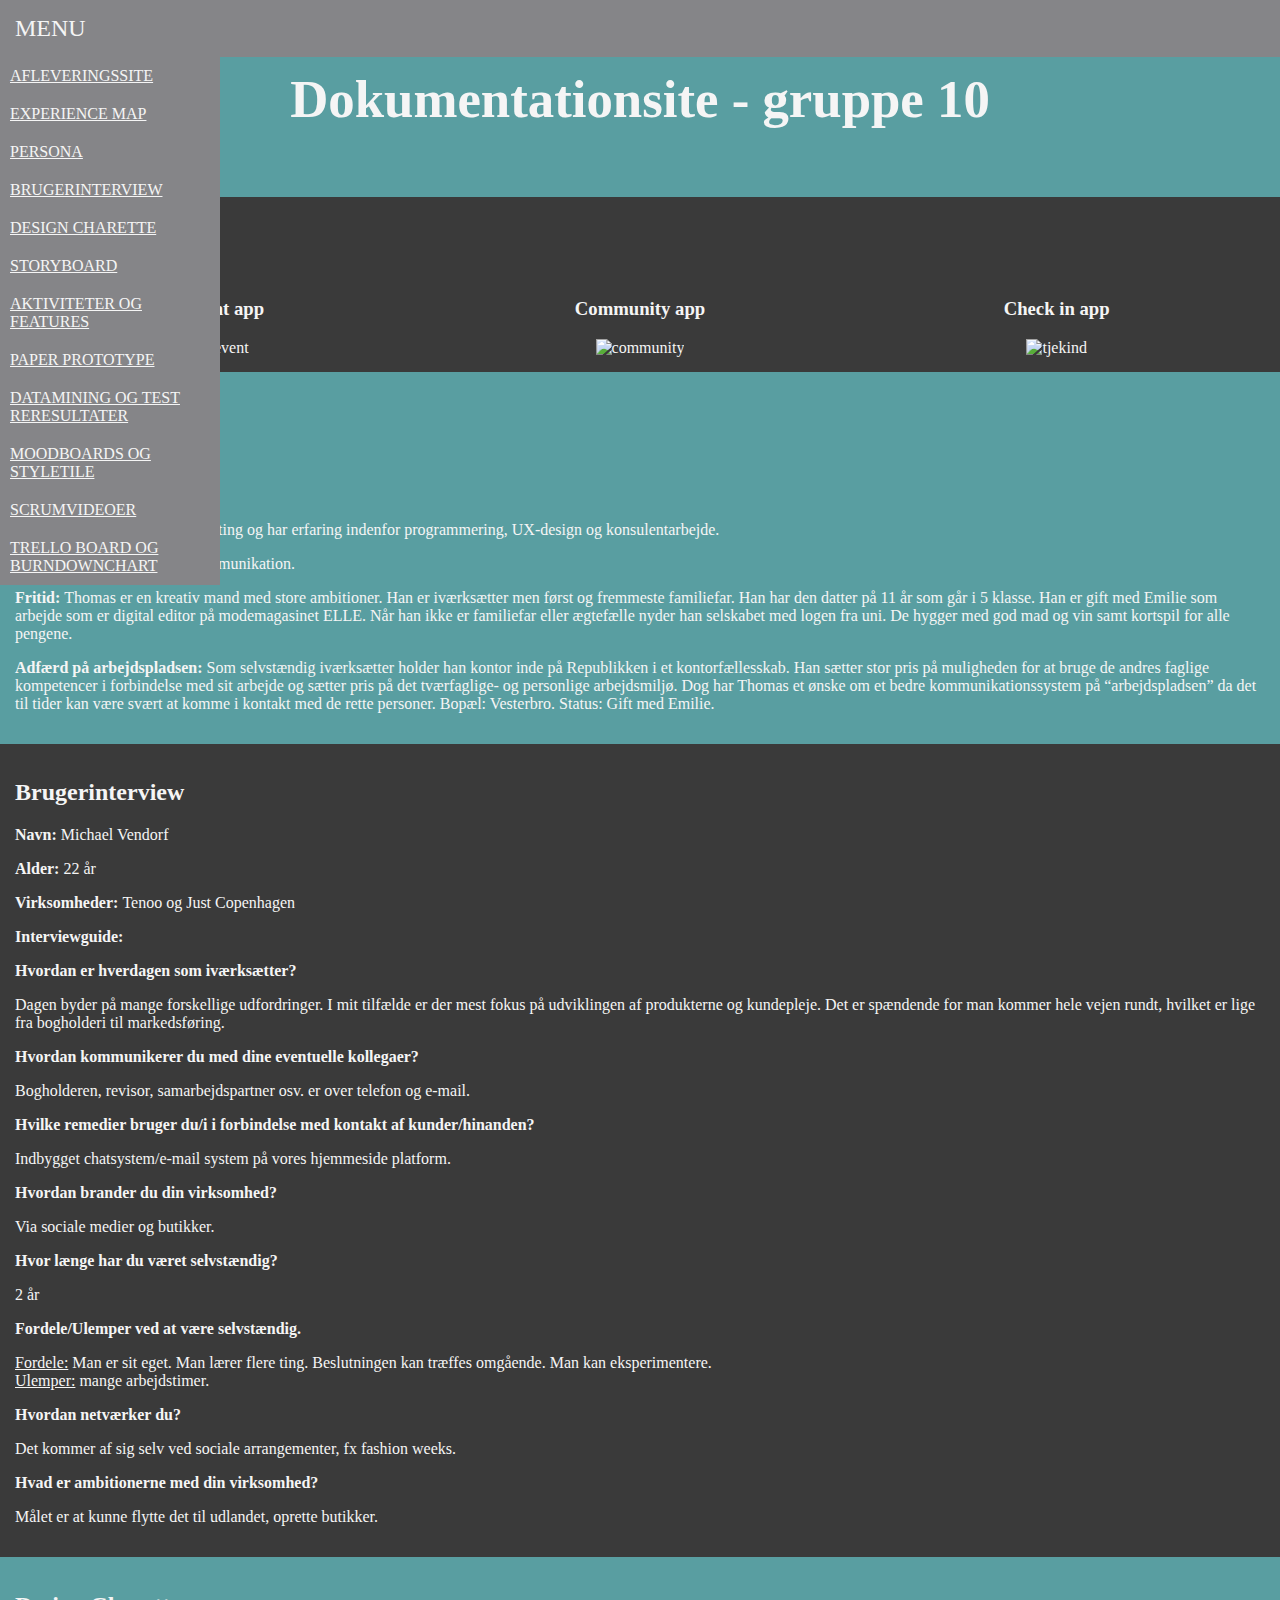
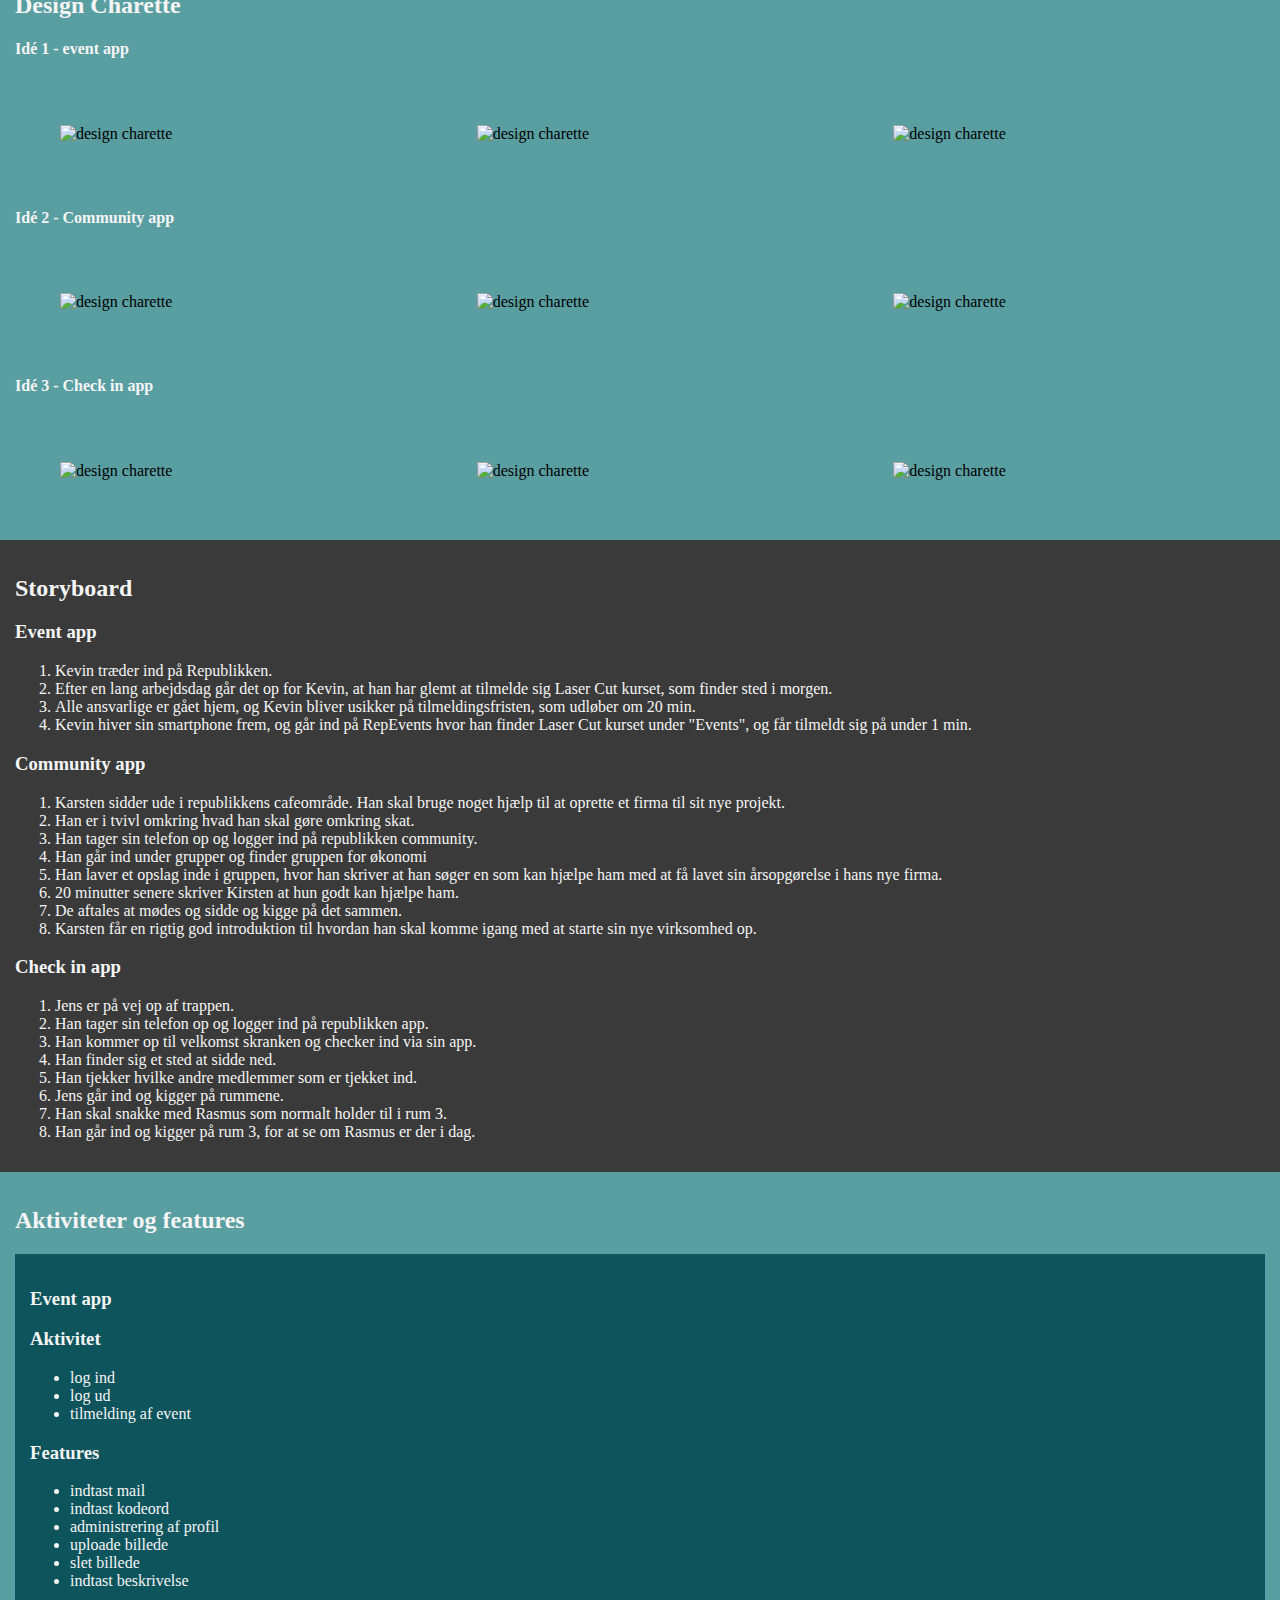
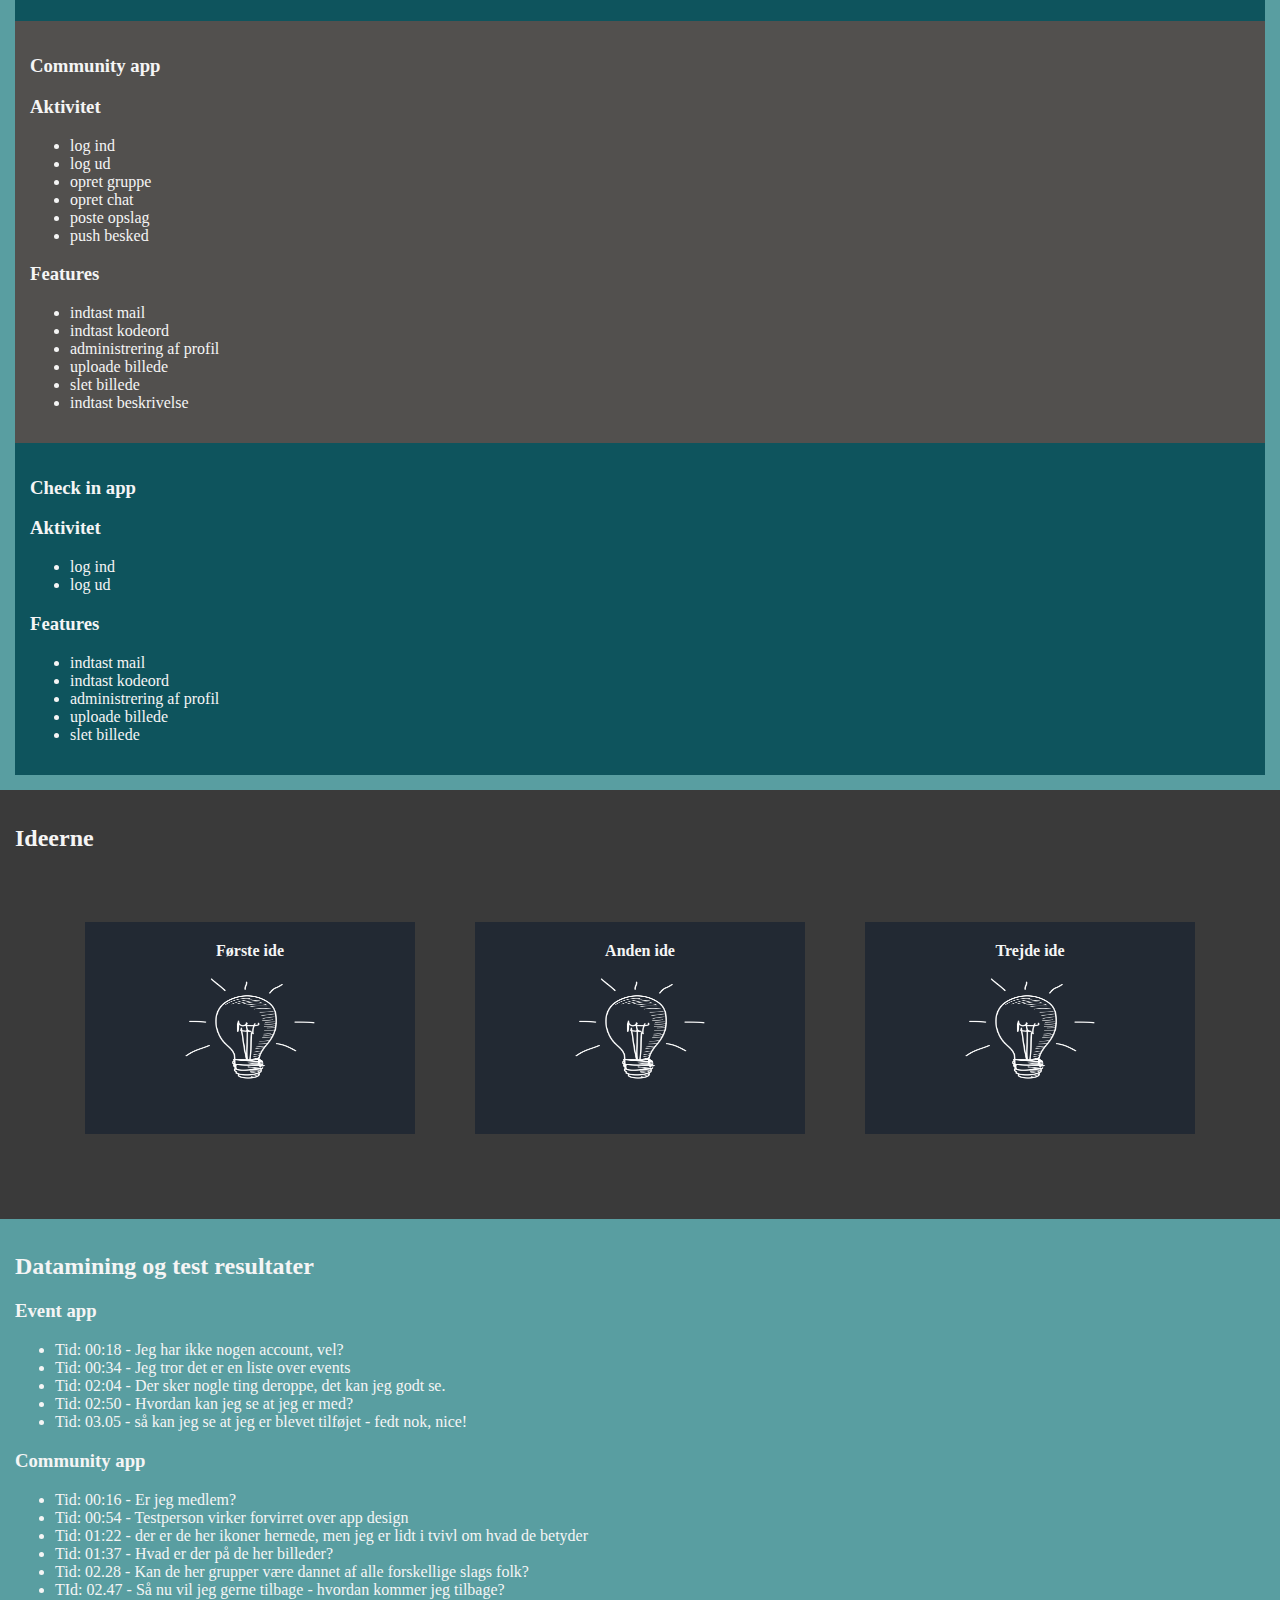
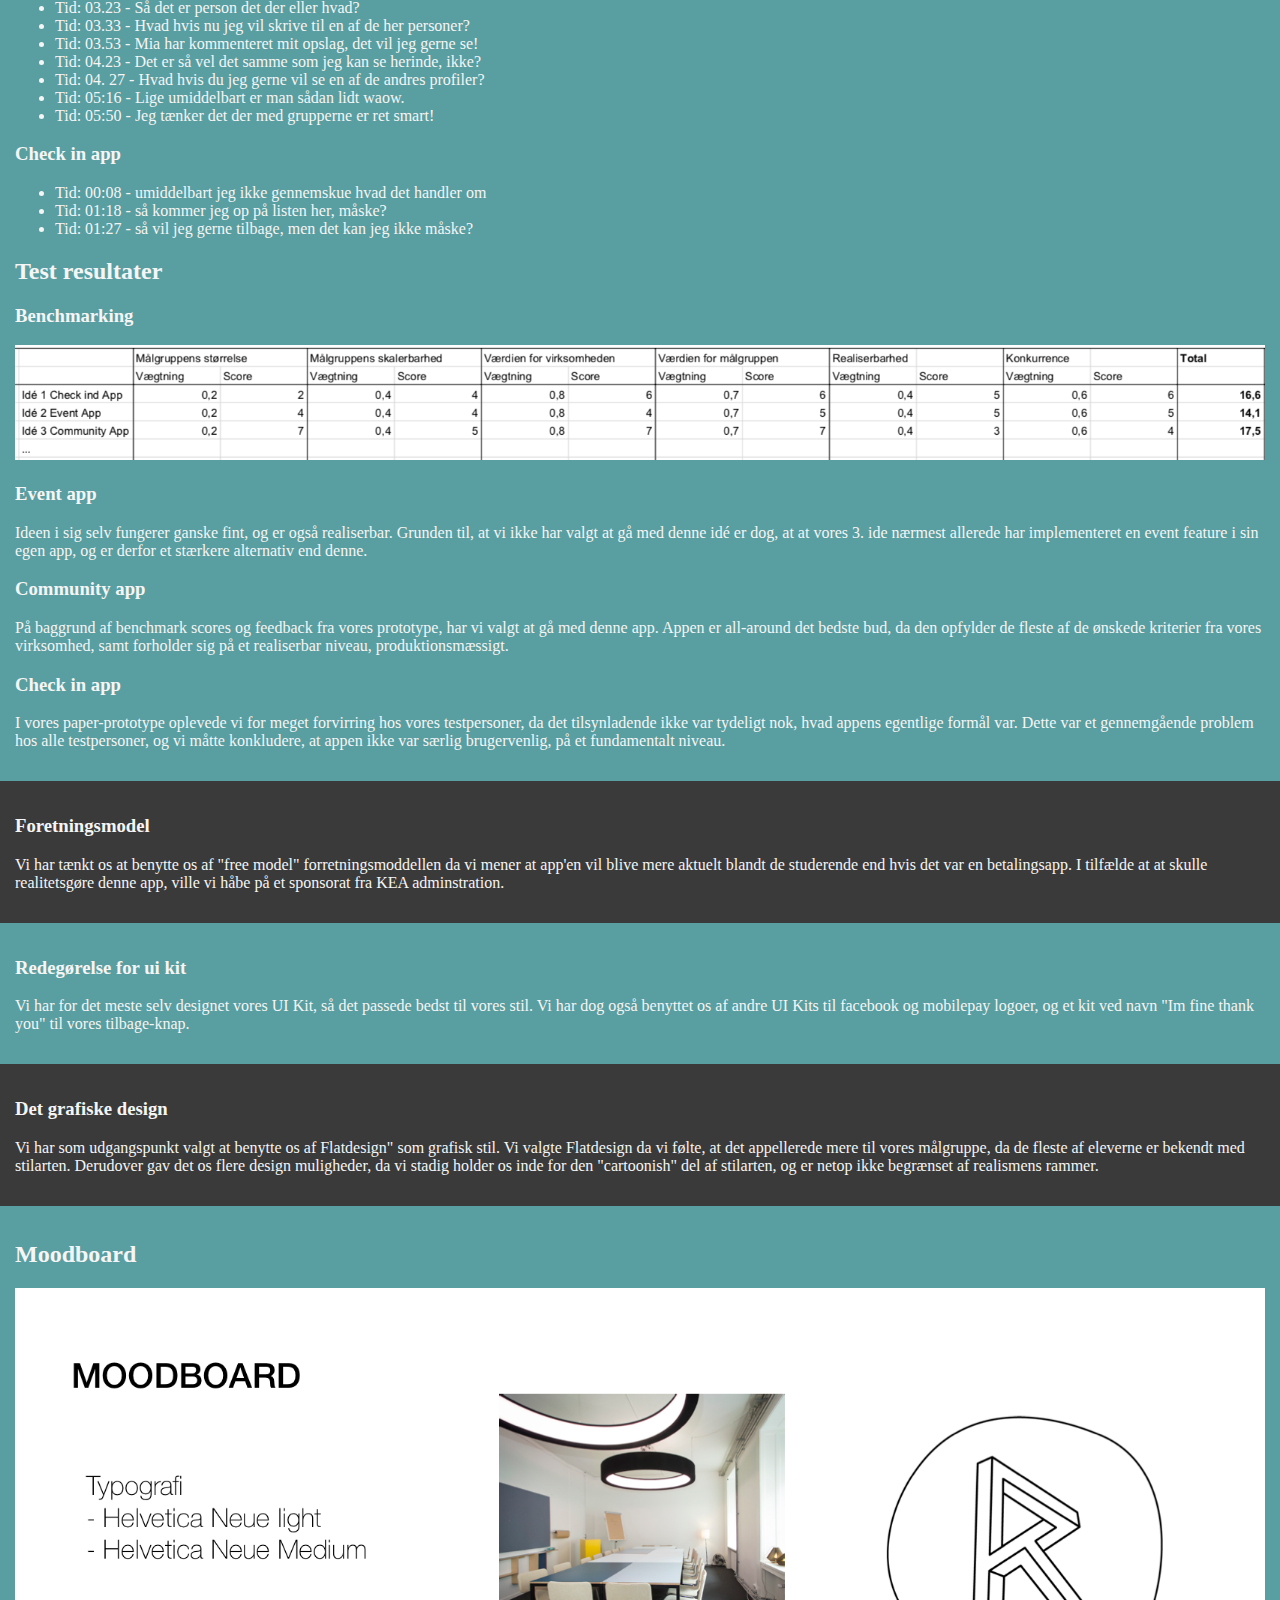
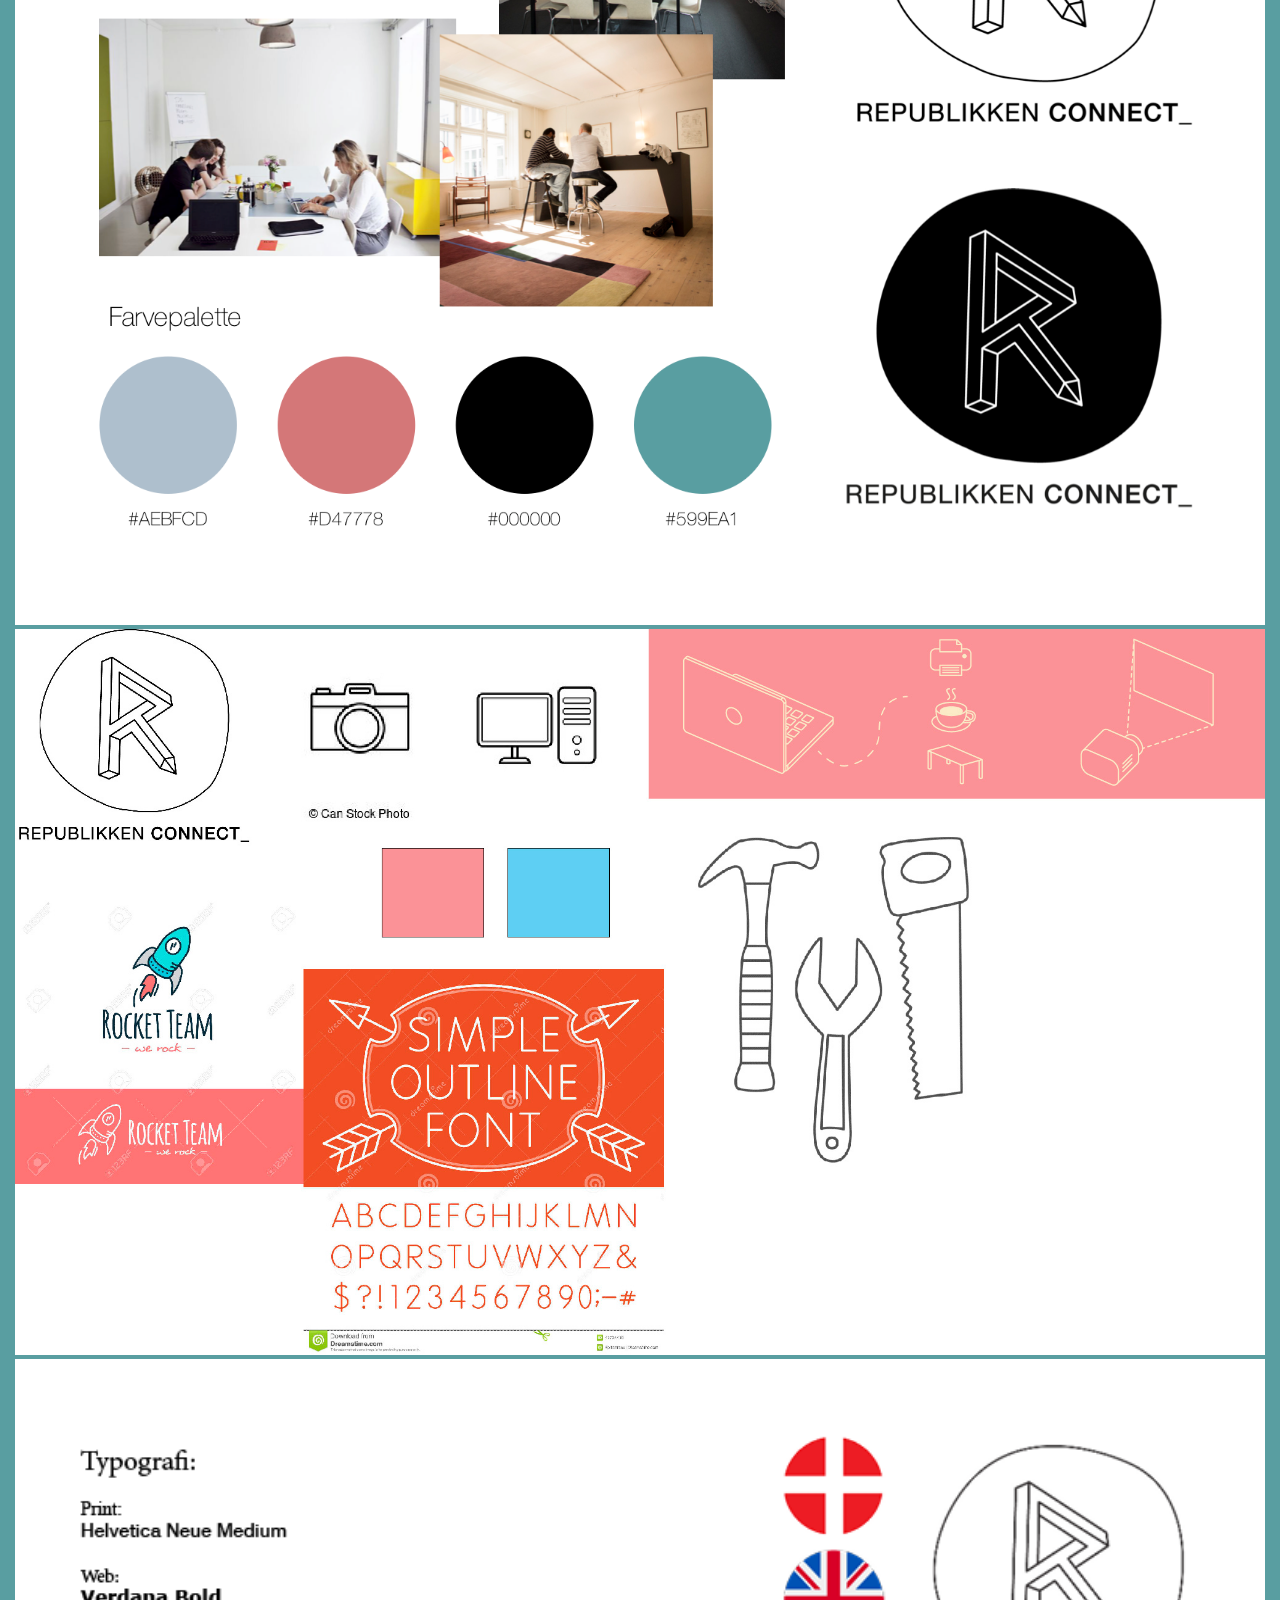
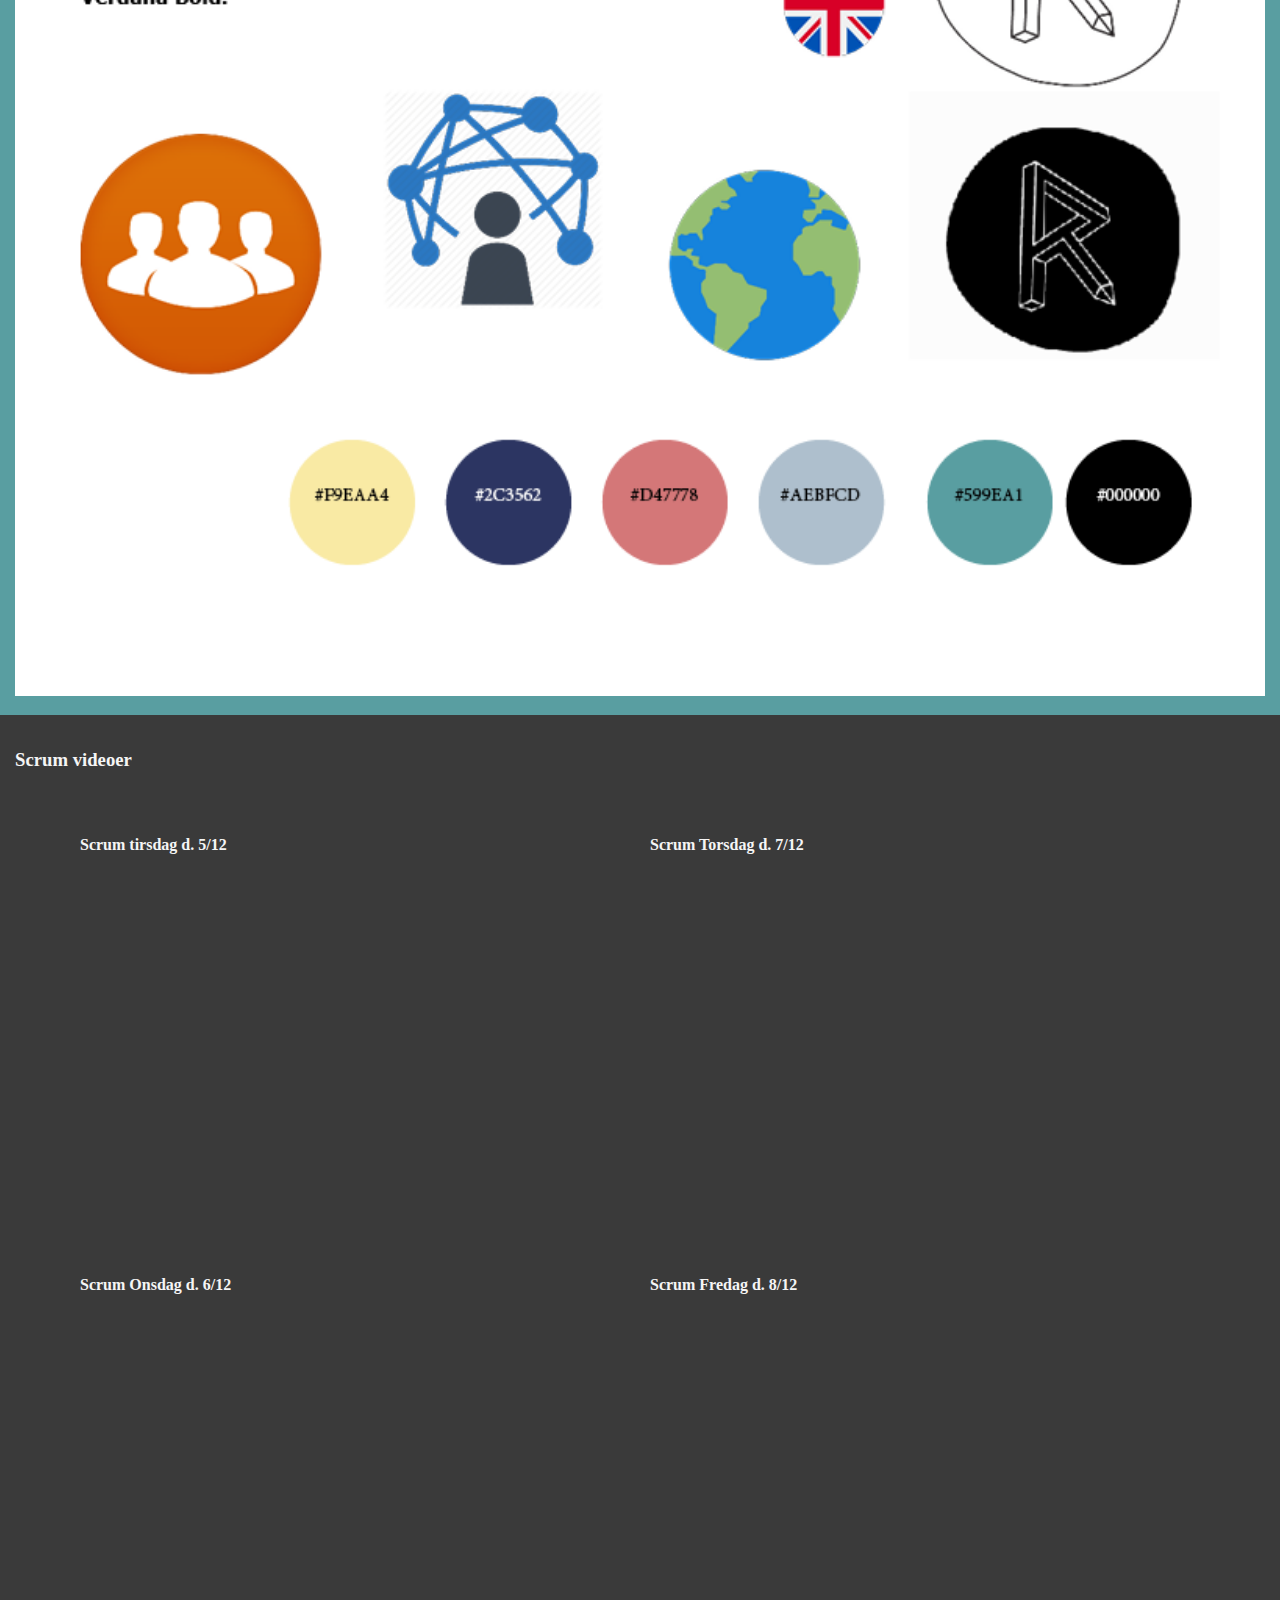
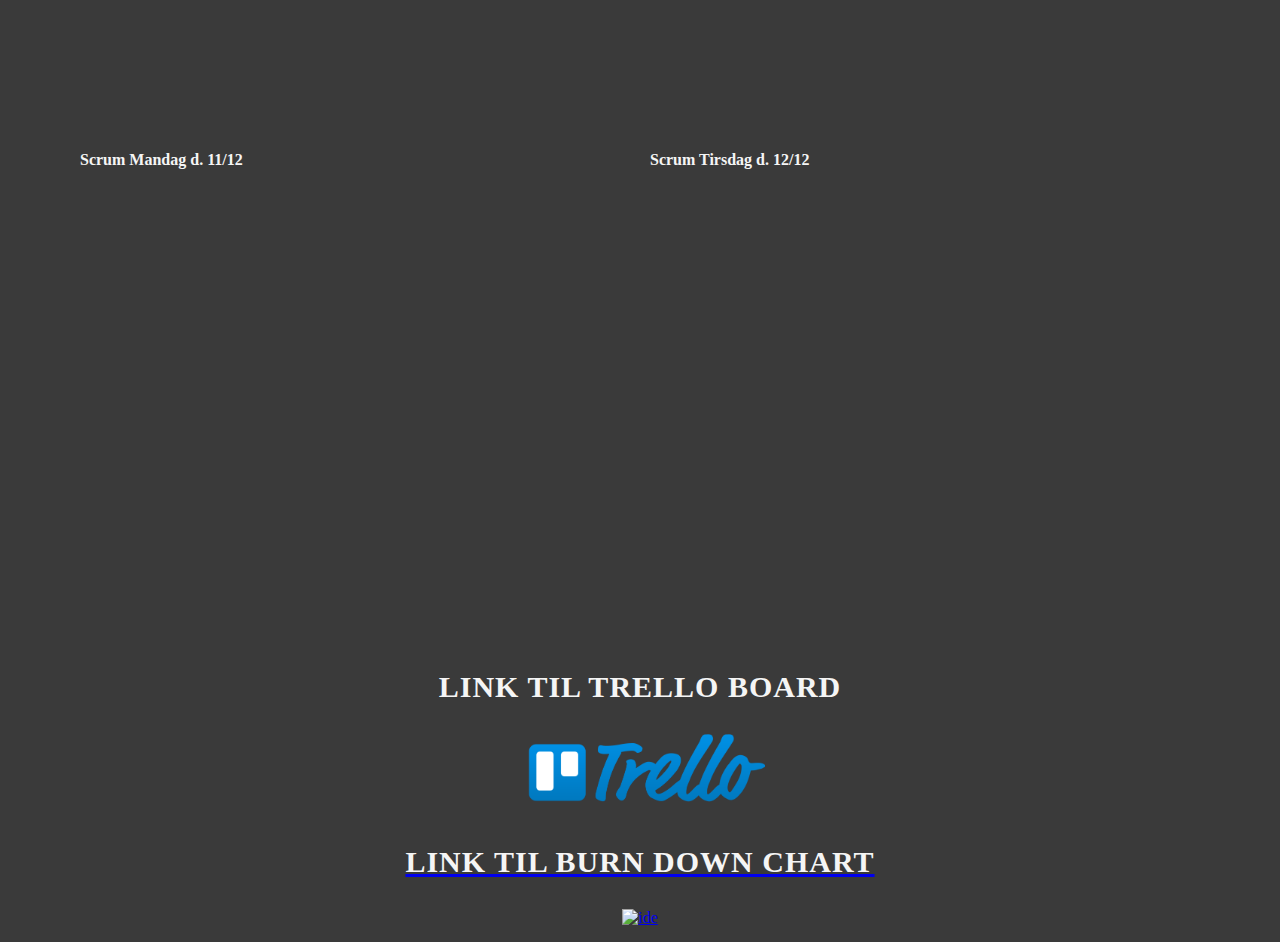
==== commit d99793e0: "s" ====
--- a/index.html
+++ b/index.html
@@ -23,6 +23,8 @@
                 <a href="#video_test">PAPER PROTOTYPE  </a>
                 <a href="#data">DATAMINING OG TEST RERESULTATER </a>
                 <a href="moodboard"> MOODBOARDS OG STYLETILE</a>
+                <a href="scrum"> SCRUMVIDEOER</a>
+                <a href="trello"> TRELLO BOARD OG BURNDOWNCHART</a>
 
 
 
@@ -129,7 +131,7 @@
             <p> <b> Fordele/Ulemper ved at være selvstændig.
 
                     </b> </p>
-            <p> <u> Fordele:</u> Man er sit eget. Man lærer flere ting. Beslutningen kan træffes omgående. Man kan eksperimentere. <u>  Ulemper: </u>mange arbejdstimer. </p>
+            <p> <u> Fordele:</u> Man er sit eget. Man lærer flere ting. Beslutningen kan træffes omgående. Man kan eksperimentere. <u>  <br>Ulemper:</u> mange arbejdstimer. </p>
 
             <p> <b> Hvordan netværker du?
                     </b> </p>
@@ -568,6 +570,64 @@
     </section>
 
 
+
+
+
+
+    <section id="forretningsmodel">
+
+        <div id="model">
+
+            <h3> Foretningsmodel</h3>
+
+            <p> Vi har tænkt os at benytte os af "free model" forretningsmoddellen da vi mener at app'en vil blive mere aktuelt blandt de studerende end hvis det var en betalingsapp. I tilfælde at at skulle realitetsgøre denne app, ville vi håbe på et sponsorat fra KEA adminstration.
+            </p>
+
+        </div>
+
+
+
+    </section>
+
+
+
+
+
+    <section id="UI">
+        <div id="uikit">
+
+            <h3> Redegørelse for ui kit</h3>
+
+            <p> Vi har for det meste selv designet vores UI Kit, så det passede bedst til vores stil. Vi har dog også benyttet os af andre UI Kits til facebook og mobilepay logoer, og et kit ved navn "Im fine thank you" til vores tilbage-knap.</p>
+
+        </div>
+
+
+
+
+    </section>
+
+    <section id=" grafiskedesign">
+        <div id="design1">
+            <h3> Det grafiske design</h3>
+
+            <p> Vi har som udgangspunkt valgt at benytte os af Flatdesign" som grafisk stil. Vi valgte Flatdesign da vi følte, at det appellerede mere til vores målgruppe, da de fleste af eleverne er bekendt med stilarten. Derudover gav det os flere design muligheder, da vi stadig holder os inde for den "cartoonish" del af stilarten, og er netop ikke begrænset af realismens rammer. </p>
+
+
+        </div>
+
+
+    </section>
+
+
+
+
+
+
+
+
+
+
     <section id="moodboard">
         <h2> Moodboard</h2>
 
@@ -577,6 +637,90 @@
     </section>
 
 
+
+
+    <section id="scrum">
+
+        <h3> Scrum videoer</h3>
+
+        <div id="scrumvideo">
+
+            <div class="nr1">
+                <h4> Scrum tirsdag d. 5/12
+                </h4>
+                <iframe src="https://player.vimeo.com/video/246963851" width="550" height="375" frameborder="0" webkitallowfullscreen mozallowfullscreen allowfullscreen></iframe>
+                <p><a href="https://vimeo.com/246963851"></a> <a href="https://vimeo.com/user24211826"></a> <a href="https://vimeo.com"></a></p>
+
+
+
+                <h4> Scrum Onsdag d. 6/12
+
+                </h4>
+                <iframe src="https://player.vimeo.com/video/246953102" width="550" height="375" frameborder="0" webkitallowfullscreen mozallowfullscreen allowfullscreen></iframe>
+                <p><a href="https://vimeo.com/246953102"></a> <a href="https://vimeo.com/user24211826"></a> <a href="https://vimeo.com"></a></p>
+            </div>
+
+
+
+            <div class="nr2">
+                <h4> Scrum Torsdag d. 7/12
+
+                </h4>
+                <iframe src="https://player.vimeo.com/video/246953125" width="550" height="375" frameborder="0" webkitallowfullscreen mozallowfullscreen allowfullscreen></iframe>
+                <p><a href="https://vimeo.com/246953125"></a> <a href="https://vimeo.com/user24211826"></a> <a href="https://vimeo.com"></a></p>
+
+
+
+
+
+                <h4> Scrum Fredag d. 8/12
+
+                </h4>
+                <iframe src="https://player.vimeo.com/video/246953081" width="550" height="375" frameborder="0" webkitallowfullscreen mozallowfullscreen allowfullscreen></iframe>
+                <p><a href="https://vimeo.com/246953081"></a> <a href="https://vimeo.com/user24211826"></a> <a href="https://vimeo.com"></a></p>
+            </div>
+
+
+
+            <div class="nr3">
+                <h4> Scrum Mandag d. 11/12
+
+                </h4>
+                <iframe src="https://player.vimeo.com/video/246953091" width="550" height="375" frameborder="0" webkitallowfullscreen mozallowfullscreen allowfullscreen></iframe>
+                <p><a href="https://vimeo.com/246953091"></a> <a href="https://vimeo.com/user24211826"></a> <a href="https://vimeo.com"></a></p>
+
+
+
+
+
+
+
+
+
+            </div>
+
+
+            <div class="nr4">
+                <h4> Scrum Tirsdag d. 12/12
+
+                </h4>
+                <iframe src="https://player.vimeo.com/video/246953116" width="550" height="375" frameborder="0" webkitallowfullscreen mozallowfullscreen allowfullscreen></iframe>
+                <p><a href="https://vimeo.com/246953116"></a> <a href="https://vimeo.com/user24211826"></a> <a href="https://vimeo.com"></a></p>
+
+            </div>
+
+
+
+
+
+        </div>
+
+    </section>
+
+
+
+
+
     <section id="trello">
 
 
--- a/style.css
+++ b/style.css
@@ -2,7 +2,6 @@
 
     margin: 0;
     padding: 0;
-    background-color: #b7b7b7;
 
 }
 
@@ -408,6 +407,34 @@
     width: 100%;
 }
 
+
+
+
+
+/*********FORRETNING******/
+
+#forretningsmodel {
+    background-color: #3a3a3a;
+    padding: 15px;
+    color: whitesmoke;
+}
+
+
+#UI {
+    background-color: #599ea1;
+    padding: 15px;
+    color: whitesmoke;
+
+}
+
+
+#design1 {
+    background-color: #3a3a3a;
+    padding: 15px;
+    color: whitesmoke;
+
+}
+
 /*************MOODBOARD******************/
 
 #moodboard img {
@@ -415,9 +442,58 @@
 }
 
 #moodboard {
-    background-color: #3a3a3a;
-    padding: 15px;
-}
+    background-color: #599ea1;
+    padding: 15px;
+
+}
+
+
+/***********STYLETILE***********/
+
+/**********SCRUM VIDEO**************/
+
+#scrumvideo {
+    padding: 15px;
+    display: flex;
+    flex-wrap: wrap;
+    justify-content: center;
+}
+
+#scrum h3 {
+
+    color: whitesmoke;
+}
+
+#scrum {
+    padding: 15px;
+    background-color: #3a3a3a;
+    color: whitesmoke;
+}
+
+
+#scrum h4 {
+    color: whitesmoke;
+}
+
+.nr1 {
+    padding: 10px;
+}
+
+.nr2 {
+    padding: 10px;
+
+}
+
+
+.nr3 {
+    padding: 10px;
+}
+
+
+.nr4 {
+    padding: 10px;
+}
+
 
 
 /************* trello*********/
@@ -434,7 +510,8 @@
 #trello {
     text-align: center;
     color: whitesmoke;
-    background-color: #599ea1;
+    background-color: #3a3a3a;
+    padding: 15px;
 }
 
 #trello img {
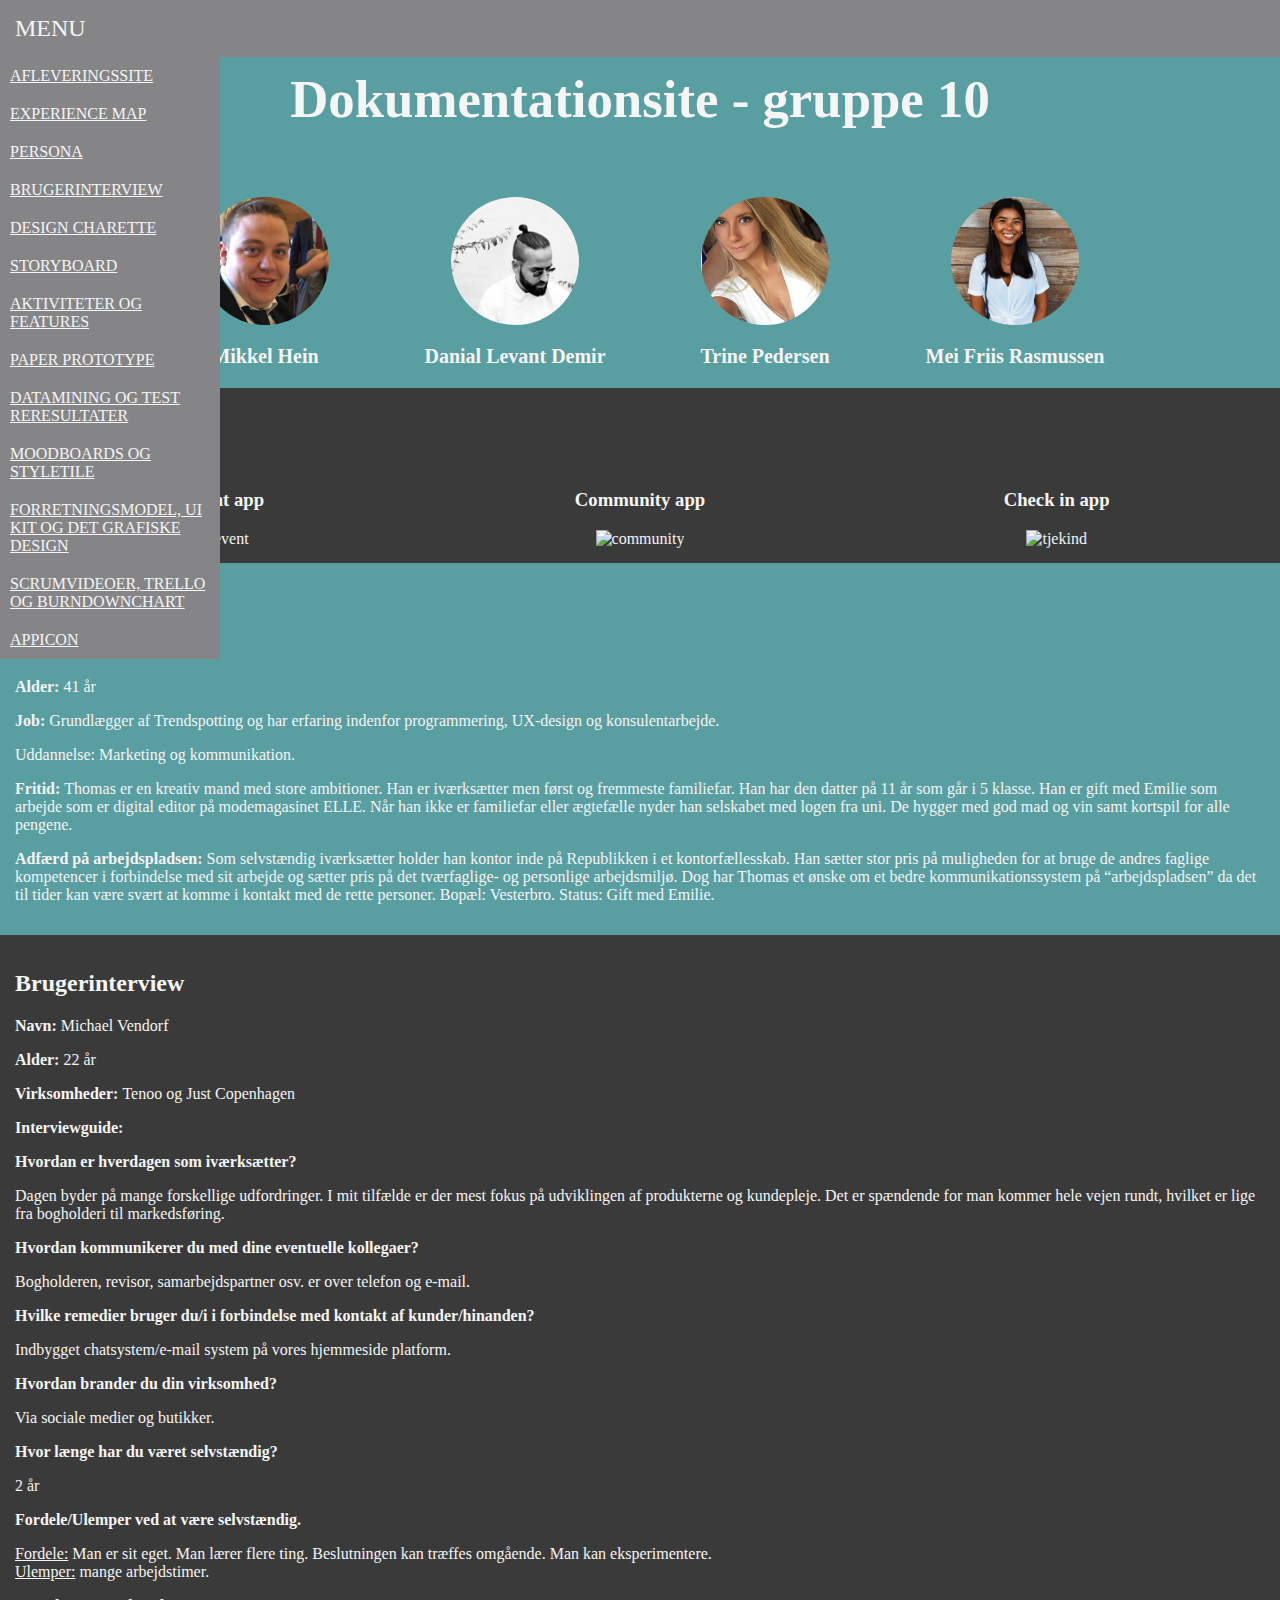
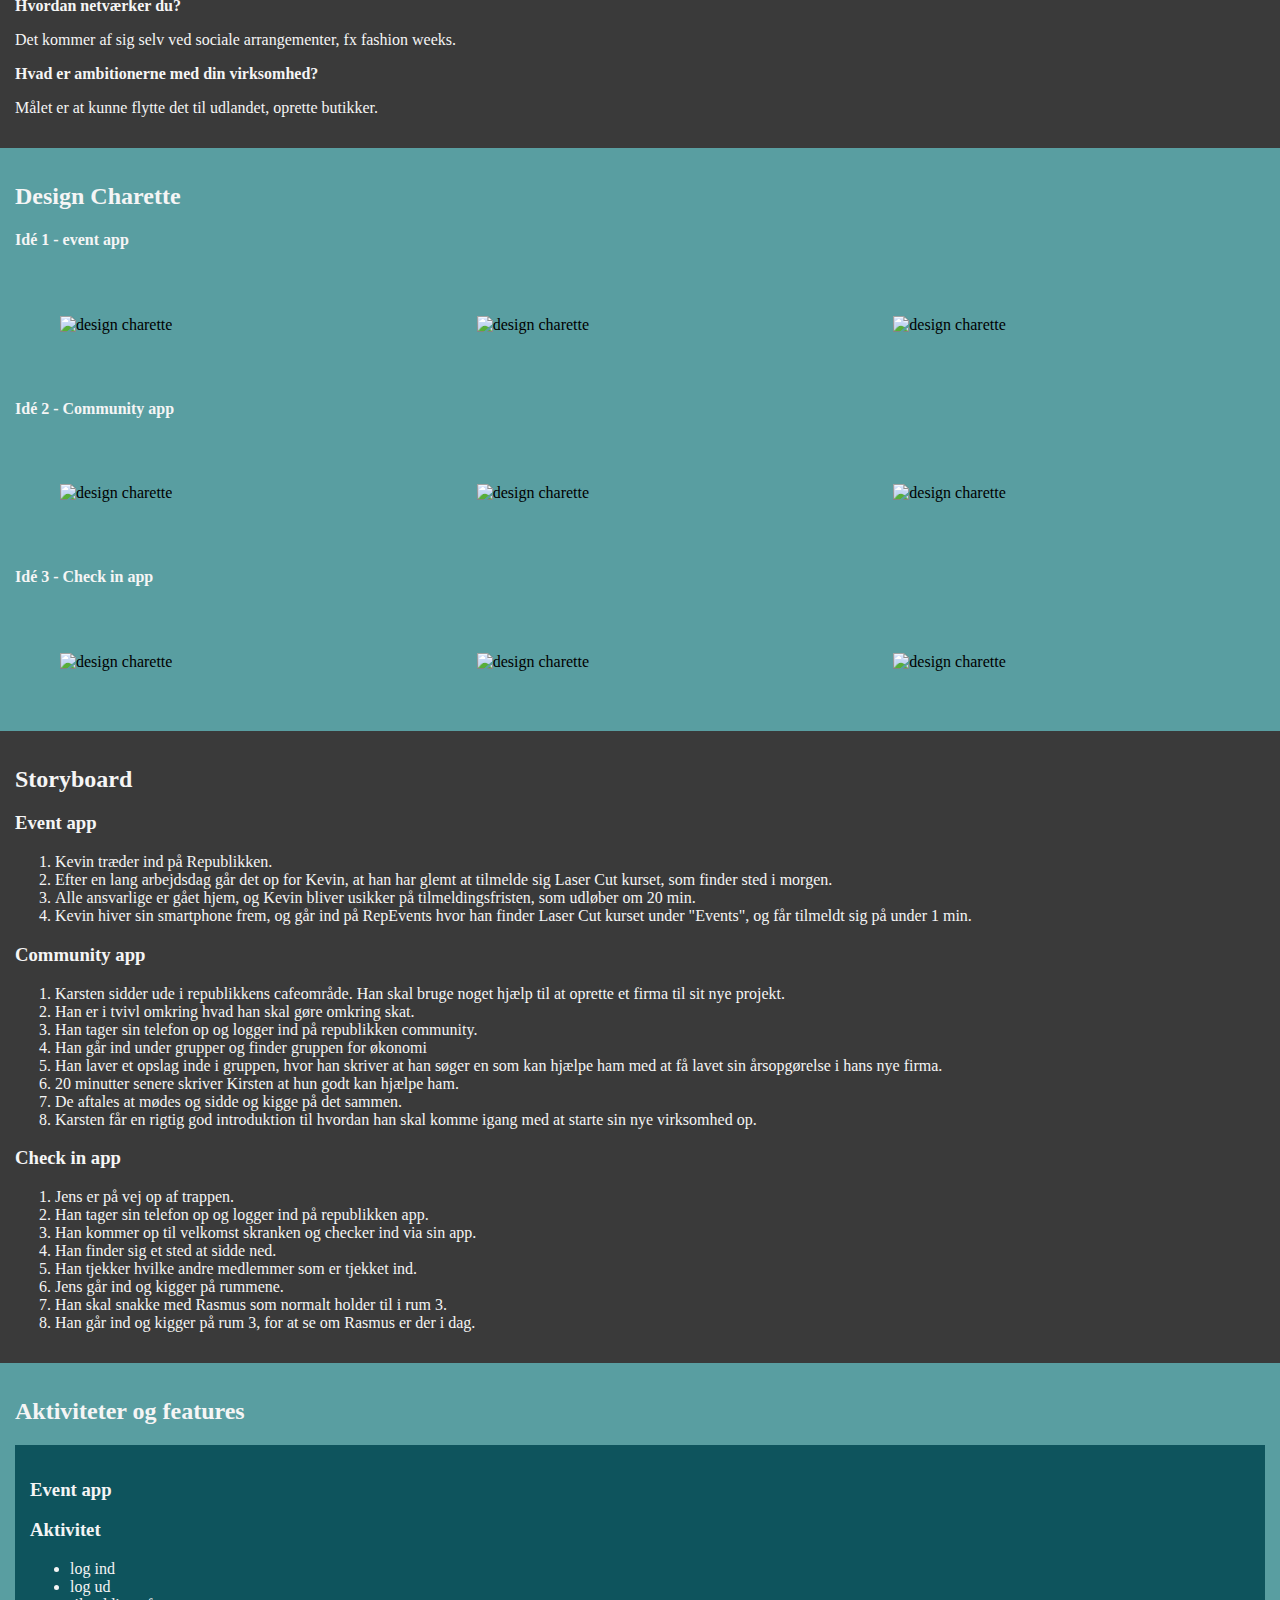
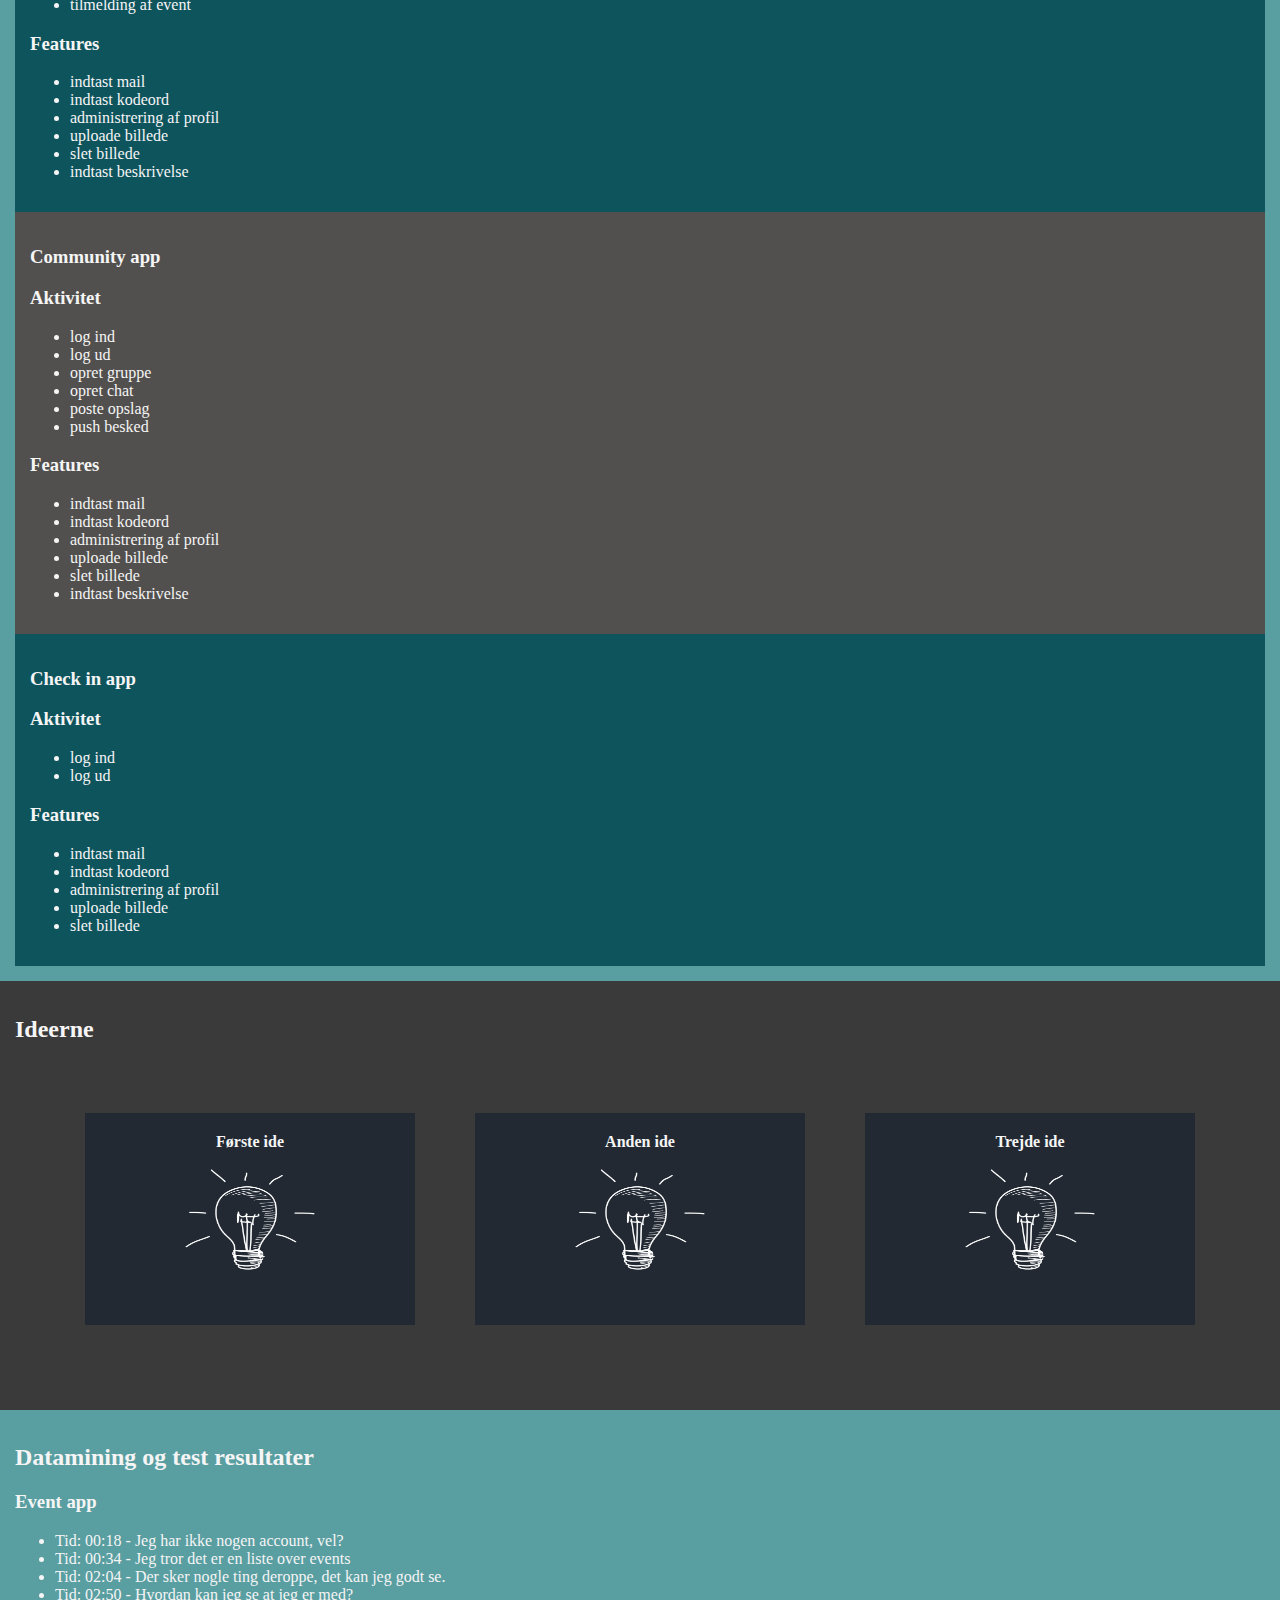
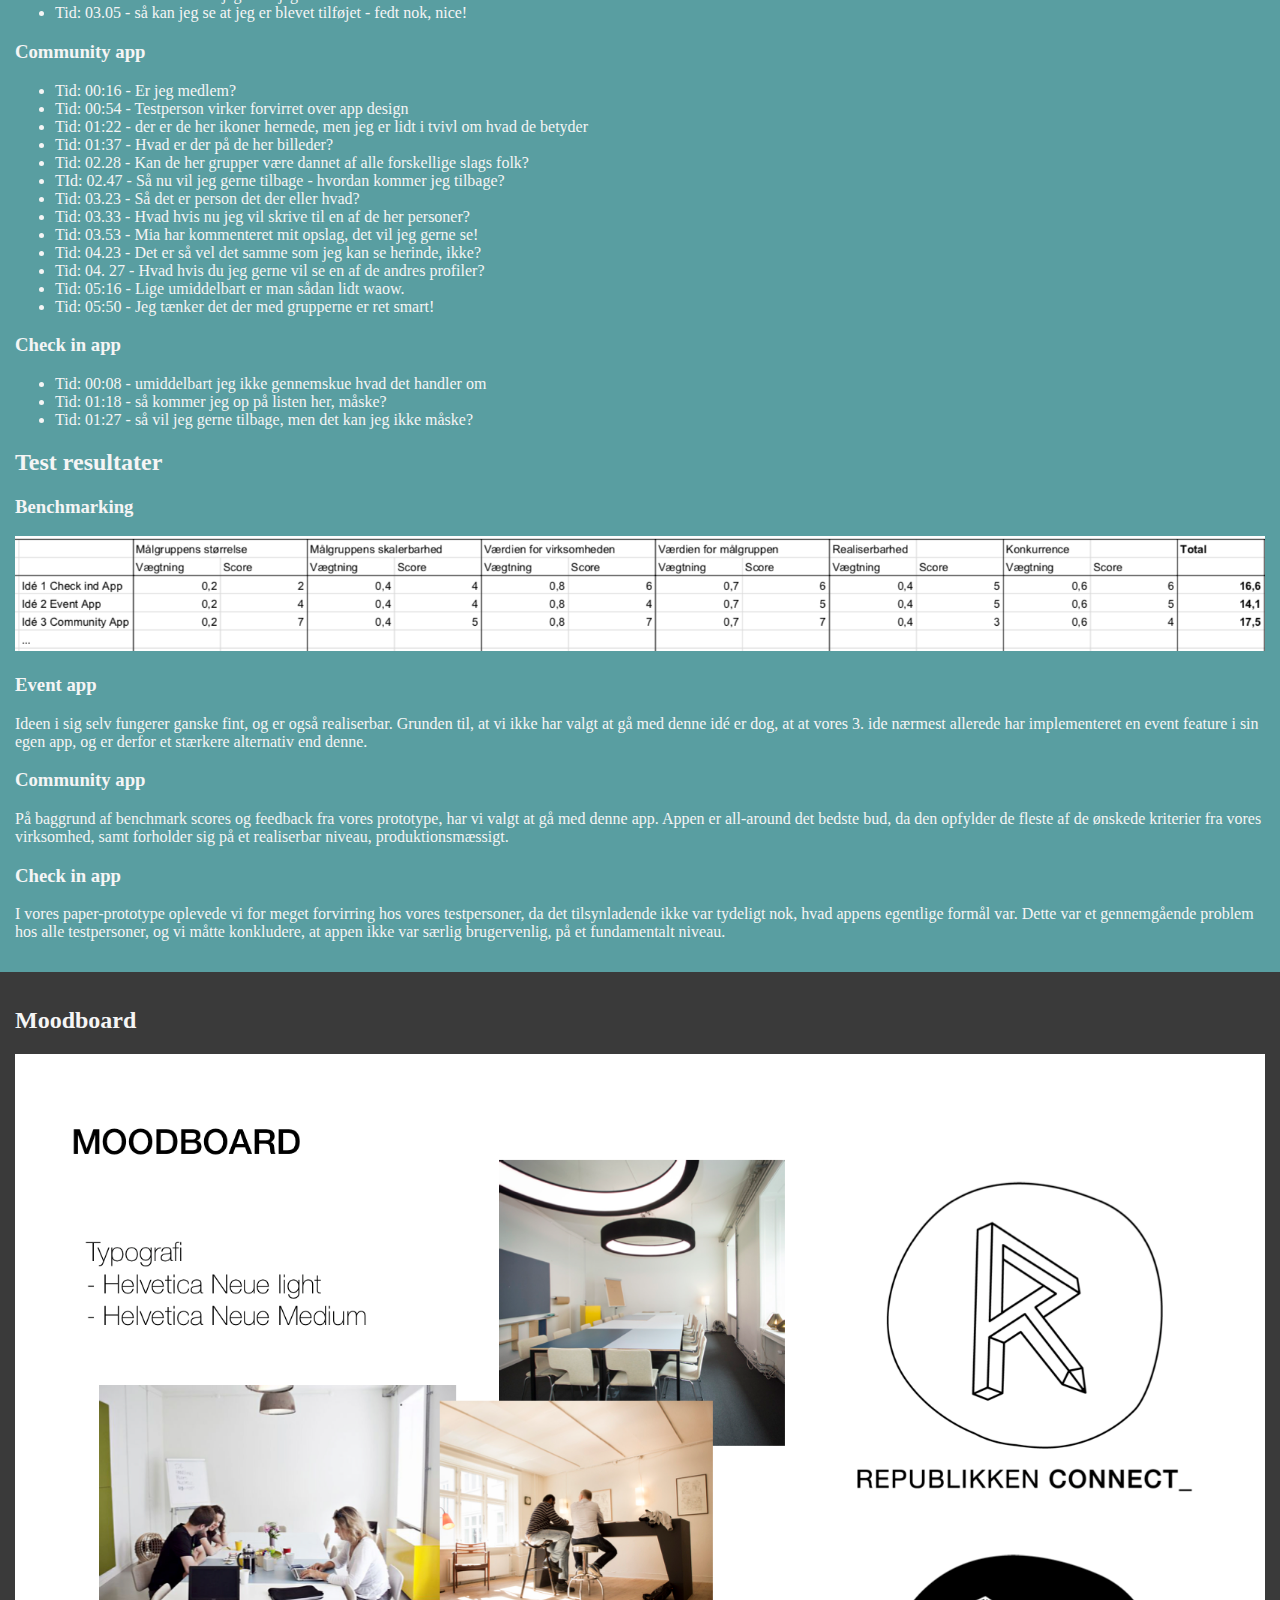
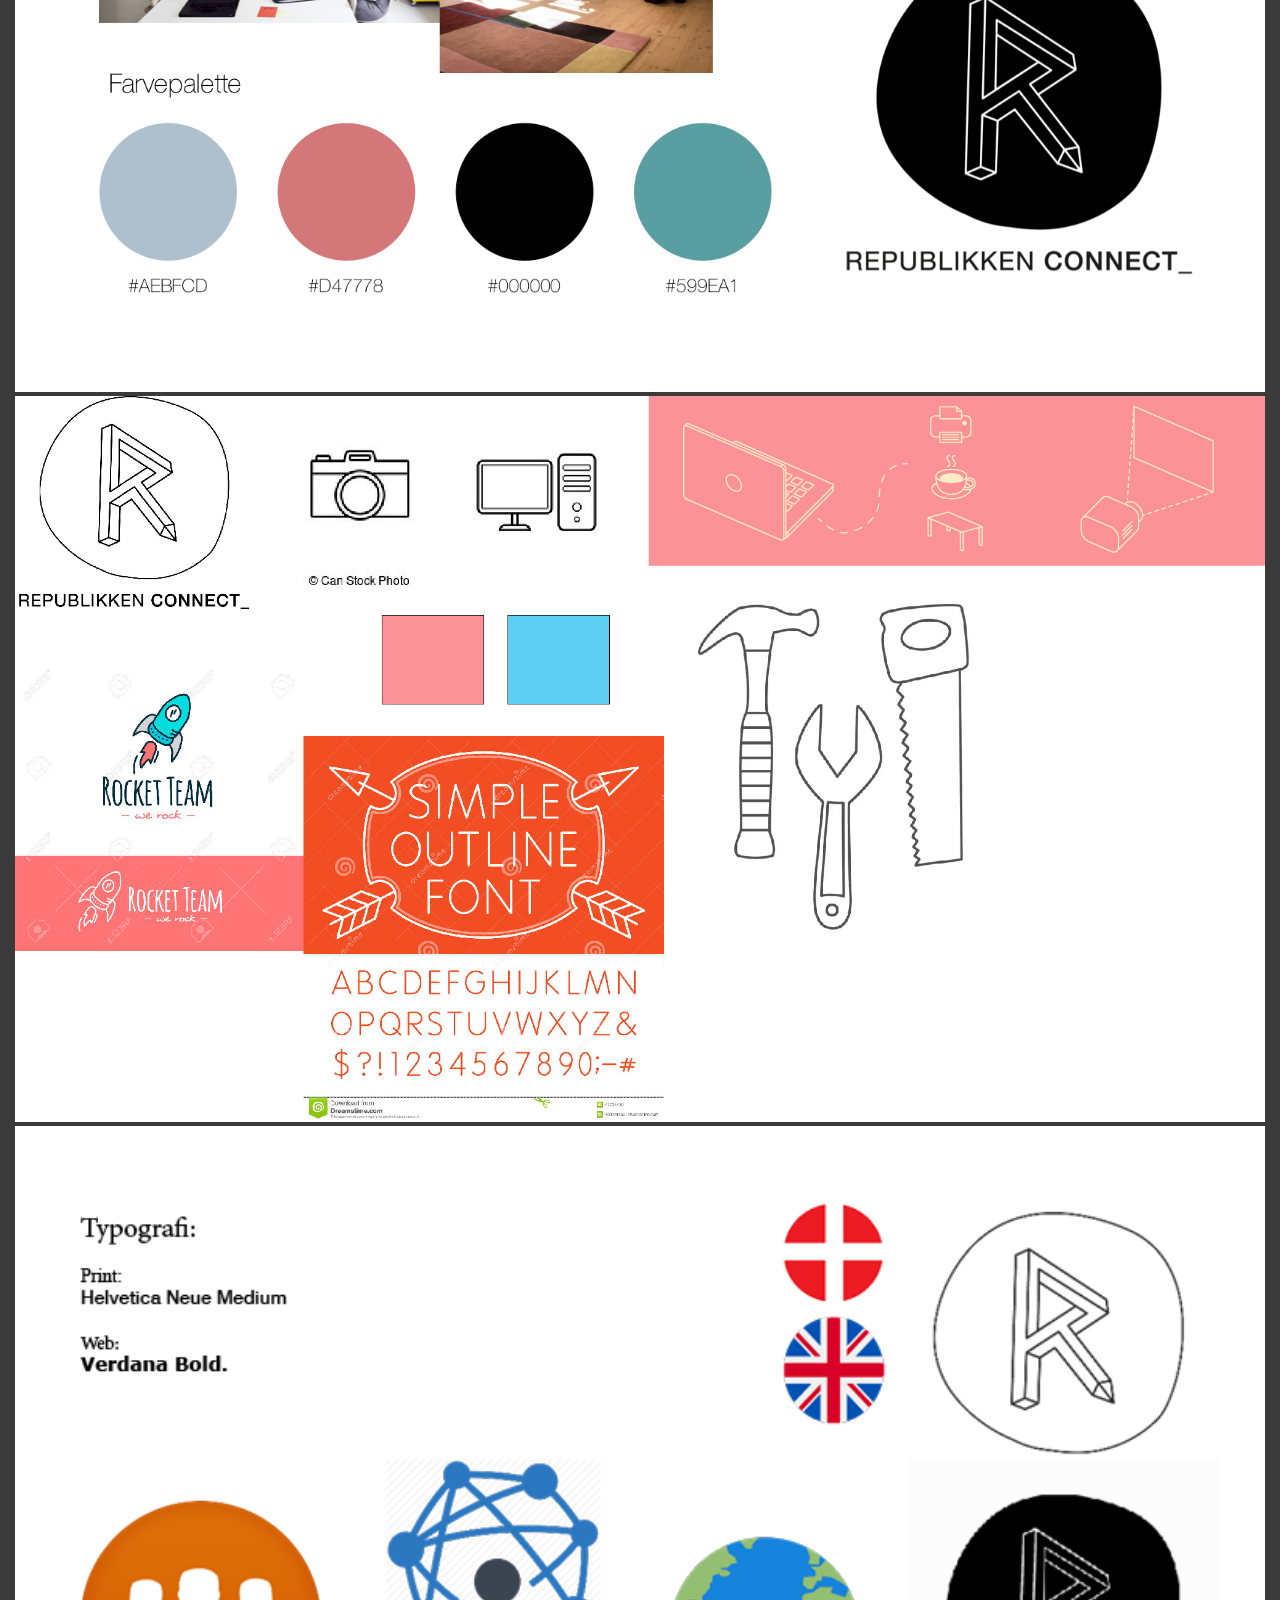
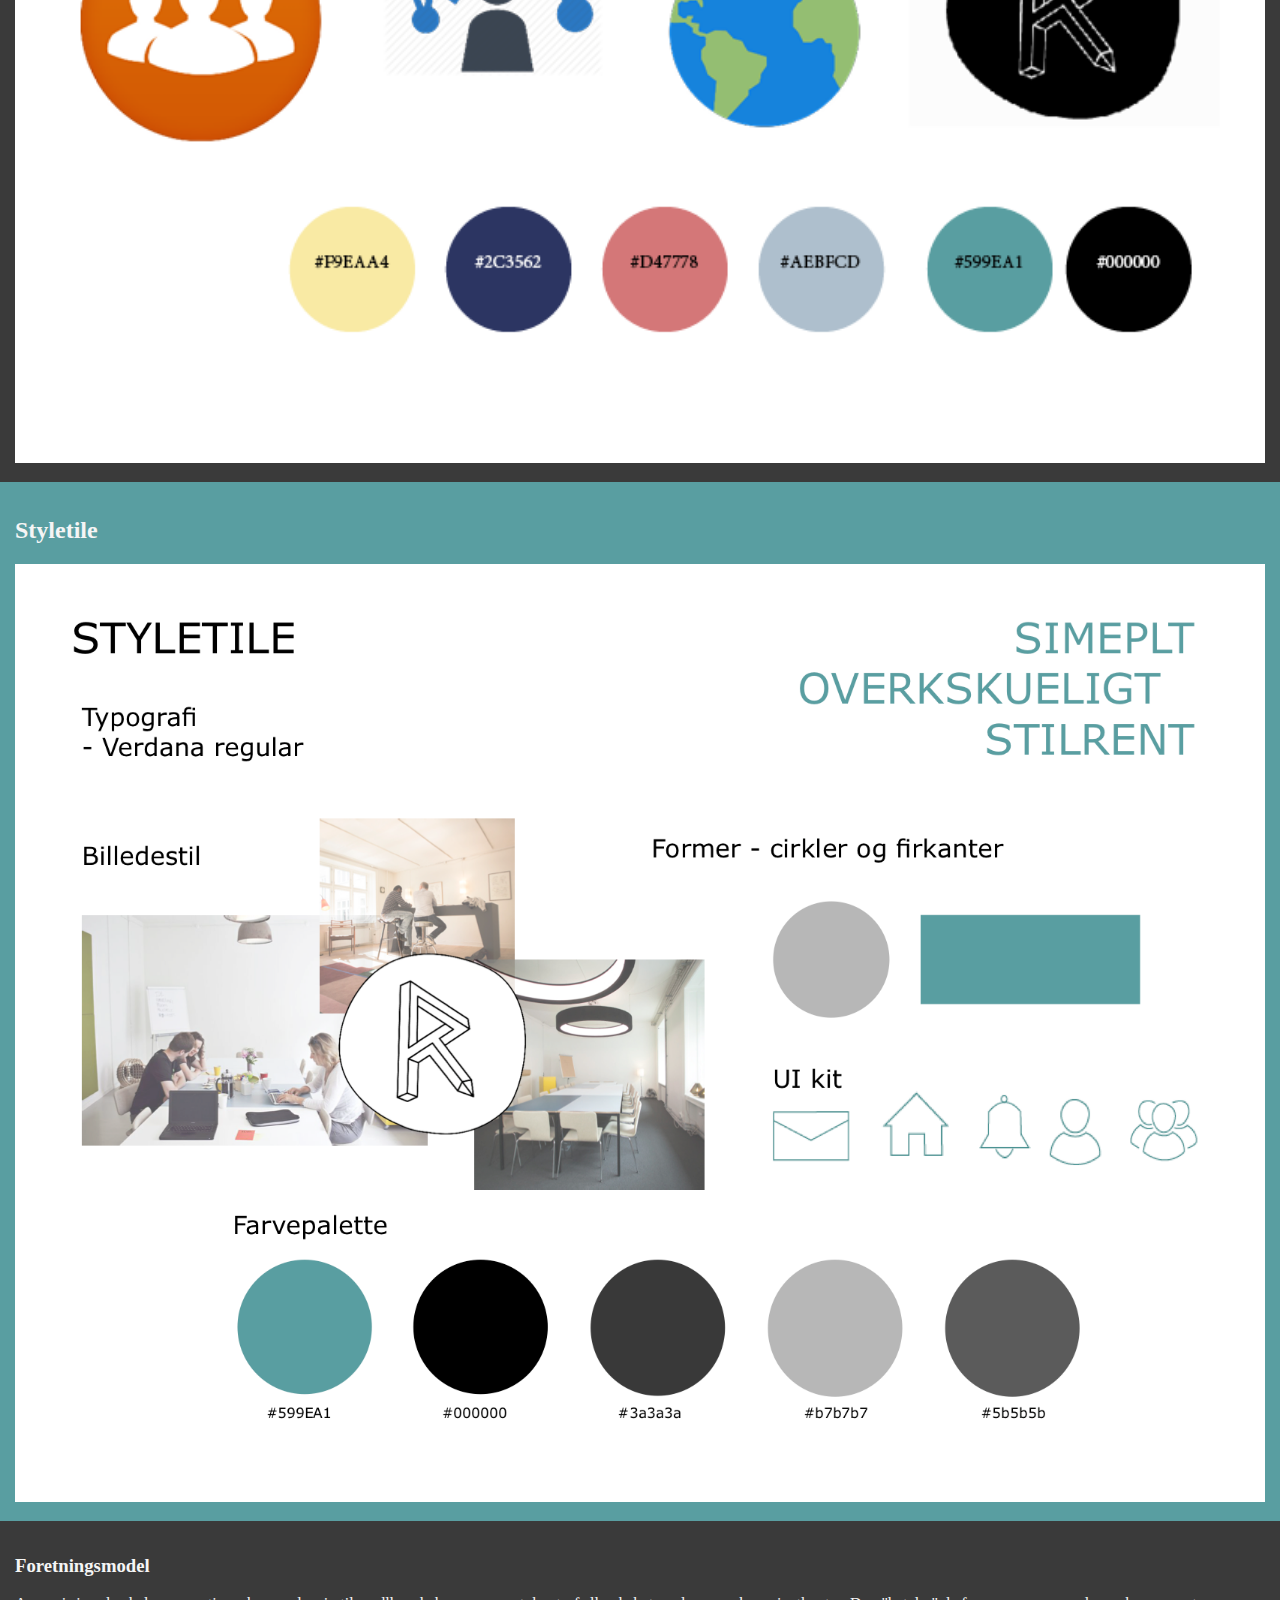
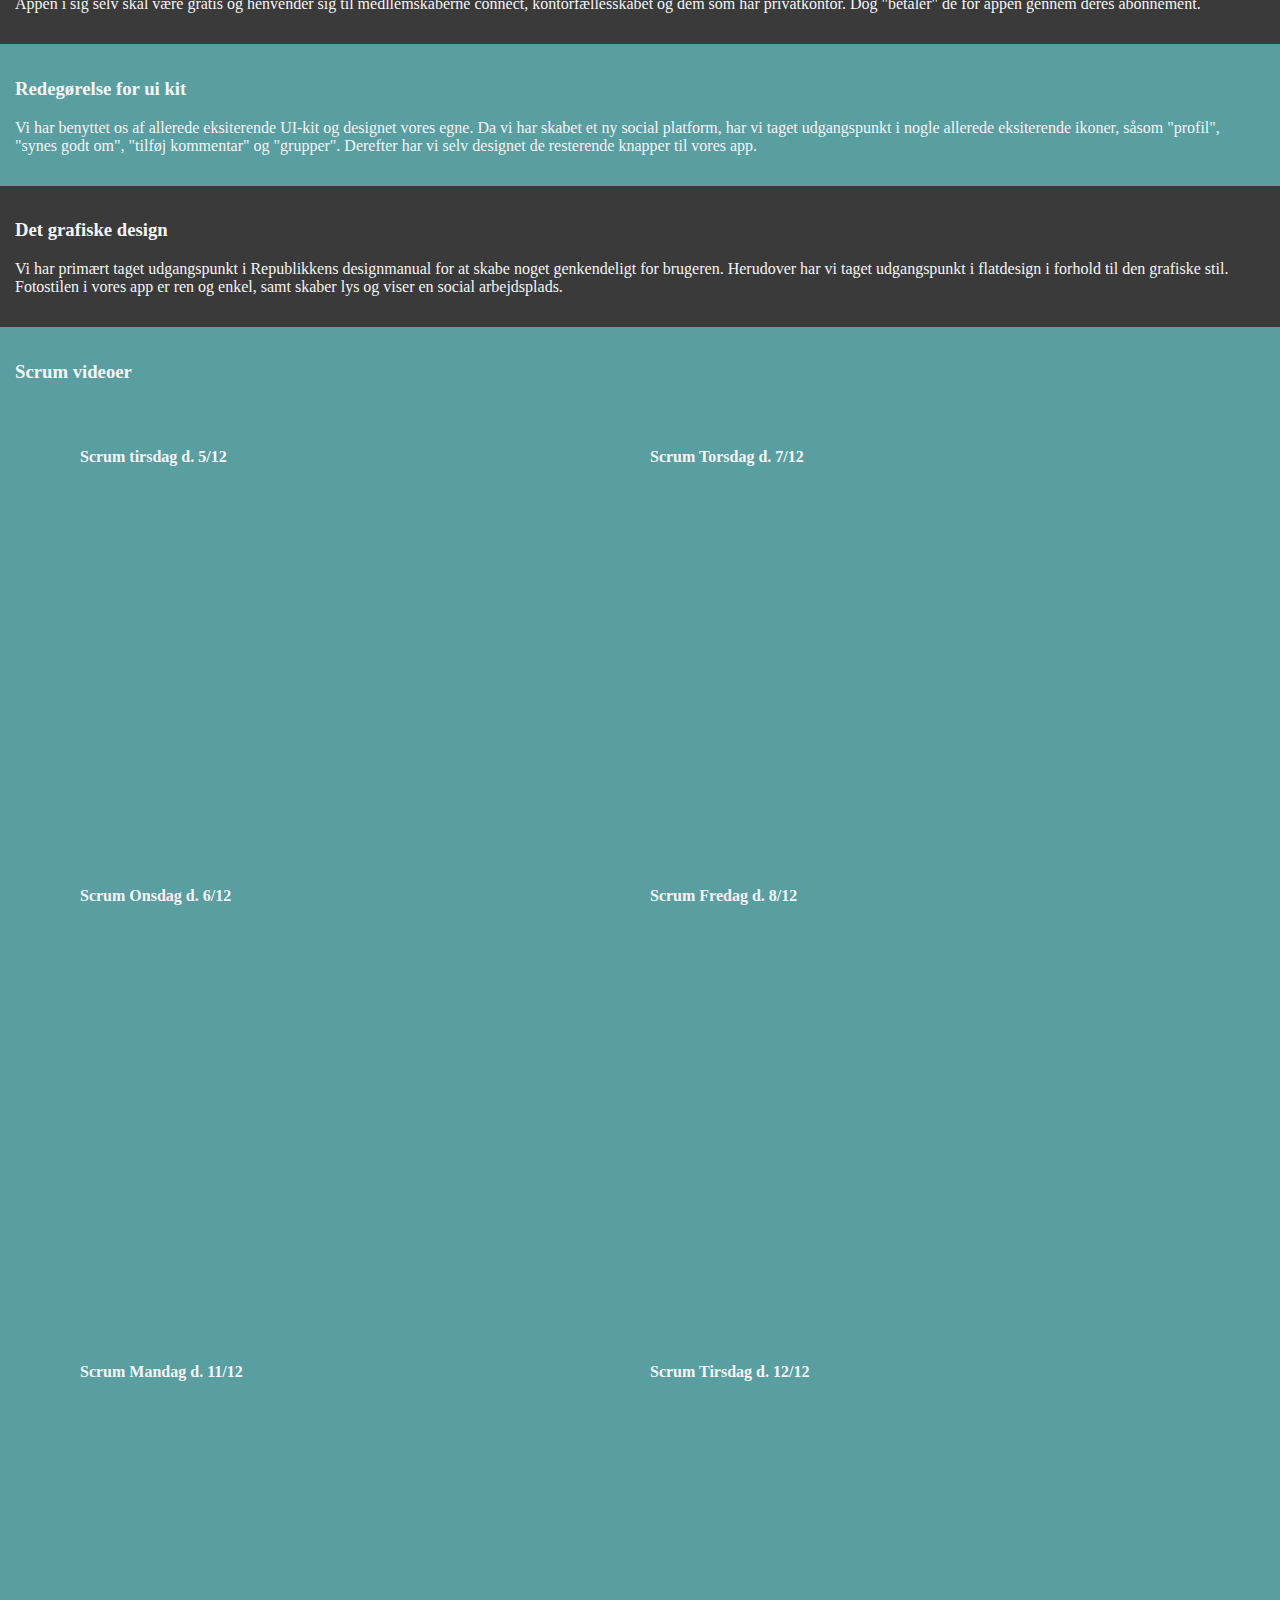
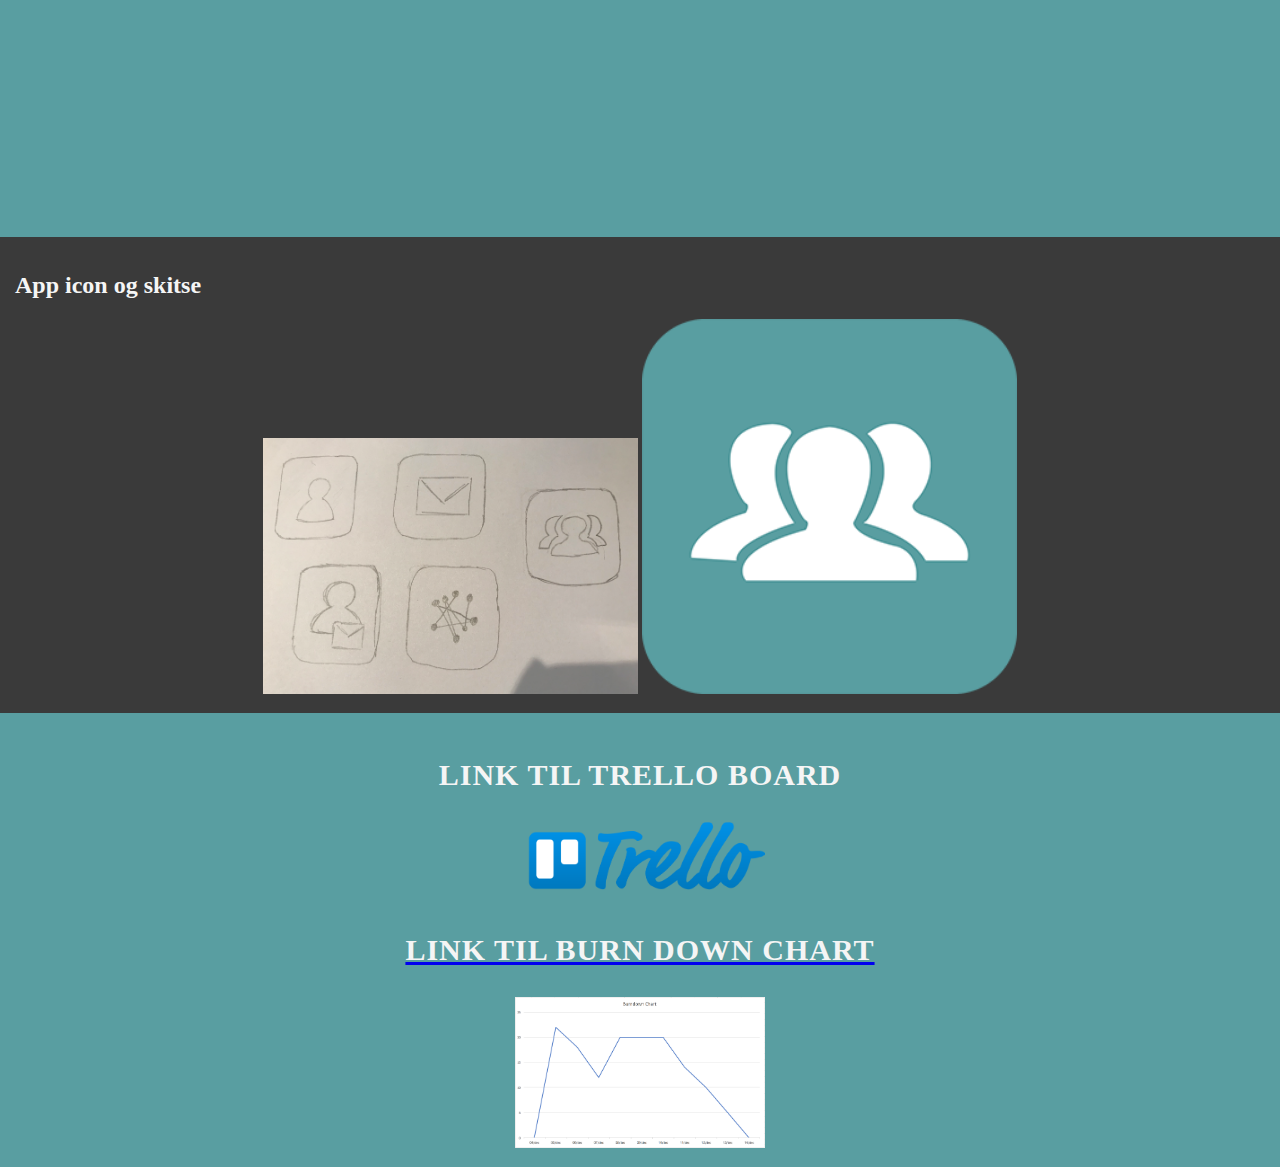
==== commit 0c238fd1: "s" ====
--- a/index.html
+++ b/index.html
@@ -9,6 +9,12 @@
 </head>
 
 <body>
+
+
+
+
+
+
     <header>
         <div class="dropdown">
             <button class="dropbtn">MENU</button>
@@ -22,9 +28,12 @@
                 <a href="#aktiviteter_features"> AKTIVITETER OG FEATURES</a>
                 <a href="#video_test">PAPER PROTOTYPE  </a>
                 <a href="#data">DATAMINING OG TEST RERESULTATER </a>
-                <a href="moodboard"> MOODBOARDS OG STYLETILE</a>
-                <a href="scrum"> SCRUMVIDEOER</a>
-                <a href="trello"> TRELLO BOARD OG BURNDOWNCHART</a>
+                <a href="#moodboard"> MOODBOARDS OG STYLETILE</a>
+                <a href="#forretningsmodel">FORRETNINGSMODEL, UI KIT OG DET GRAFISKE DESIGN </a>
+                <a href="#scrum"> SCRUMVIDEOER, TRELLO OG BURNDOWNCHART</a>
+                <a href="#appicon"> APPICON</a>
+
+
 
 
 
@@ -36,7 +45,48 @@
 
     <div id="overskrift">
         <h1>Dokumentationsite - gruppe 10</h1>
+
     </div>
+
+    <section id="personer">
+
+        <div class="wrapper">
+            <div id="person_container">
+                <div id="person_indhold">
+                    <div class="person mini"><img src="img/mikkel-kopi.jpg"></div>
+                    <div class="persontekst">
+                        <h3>Mikkel Hein</h3>
+                    </div>
+                </div>
+            </div>
+            <div id="person_container">
+                <div id="person_indhold">
+                    <div class="person mia"><img src="img/danial-kopi.jpg"></div>
+                    <div class="persontekst">
+                        <h3>Danial Levant Demir</h3>
+                    </div>
+                </div>
+            </div>
+            <div id="person_container">
+                <div id="person_indhold">
+                    <div class="person ida"><img src="img/trine-kopi.jpg"></div>
+                    <div class="persontekst">
+                        <h3>Trine Pedersen</h3>
+                    </div>
+                </div>
+            </div>
+            <div id="person_container">
+                <div id="person_indhold">
+                    <div class="person mei"><img src="img/mei-kopi.jpg"></div>
+                    <div class="persontekst">
+                        <h3>Mei Friis Rasmussen</h3>
+                    </div>
+                </div>
+            </div>
+
+        </div>
+    </section>
+
 
     <section id="experience_map">
         <div id="map">
@@ -571,6 +621,33 @@
 
 
 
+    <section id="moodboard">
+        <div id="moods">
+            <h2> Moodboard</h2>
+
+            <img src="img/moodboard%20(1).png">
+            <img src="img/moodboard%20virksomhed%20(1).jpg">
+            <img src="img/Moodboard.png">
+        </div>
+    </section>
+
+
+
+
+    <section id="styletile">
+
+        <div id="style">
+            <h2> Styletile</h2>
+            <img class="styletile" src="img/styletile_UX_virksomehedscase.png" alt="styletile">
+
+
+        </div>
+
+
+
+    </section>
+
+
 
 
 
@@ -580,7 +657,10 @@
 
             <h3> Foretningsmodel</h3>
 
-            <p> Vi har tænkt os at benytte os af "free model" forretningsmoddellen da vi mener at app'en vil blive mere aktuelt blandt de studerende end hvis det var en betalingsapp. I tilfælde at at skulle realitetsgøre denne app, ville vi håbe på et sponsorat fra KEA adminstration.
+            <p>
+                Appen i sig selv skal være gratis og henvender sig til medllemskaberne connect, kontorfællesskabet og dem som har privatkontor. Dog "betaler" de for appen gennem deres abonnement.
+
+
             </p>
 
         </div>
@@ -598,7 +678,8 @@
 
             <h3> Redegørelse for ui kit</h3>
 
-            <p> Vi har for det meste selv designet vores UI Kit, så det passede bedst til vores stil. Vi har dog også benyttet os af andre UI Kits til facebook og mobilepay logoer, og et kit ved navn "Im fine thank you" til vores tilbage-knap.</p>
+            <p>
+                Vi har benyttet os af allerede eksiterende UI-kit og designet vores egne. Da vi har skabet et ny social platform, har vi taget udgangspunkt i nogle allerede eksiterende ikoner, såsom "profil", "synes godt om", "tilføj kommentar" og "grupper". Derefter har vi selv designet de resterende knapper til vores app. </p>
 
         </div>
 
@@ -611,32 +692,13 @@
         <div id="design1">
             <h3> Det grafiske design</h3>
 
-            <p> Vi har som udgangspunkt valgt at benytte os af Flatdesign" som grafisk stil. Vi valgte Flatdesign da vi følte, at det appellerede mere til vores målgruppe, da de fleste af eleverne er bekendt med stilarten. Derudover gav det os flere design muligheder, da vi stadig holder os inde for den "cartoonish" del af stilarten, og er netop ikke begrænset af realismens rammer. </p>
-
-
-        </div>
-
-
-    </section>
-
-
-
-
-
-
-
-
-
-
-    <section id="moodboard">
-        <h2> Moodboard</h2>
-
-        <img src="img/moodboard%20(1).png">
-        <img src="img/moodboard%20virksomhed%20(1).jpg">
-        <img src="img/Moodboard.png">
-    </section>
-
-
+            <p> Vi har primært taget udgangspunkt i Republikkens designmanual for at skabe noget genkendeligt for brugeren. Herudover har vi taget udgangspunkt i flatdesign i forhold til den grafiske stil. Fotostilen i vores app er ren og enkel, samt skaber lys og viser en social arbejdsplads. </p>
+
+
+        </div>
+
+
+    </section>
 
 
     <section id="scrum">
@@ -691,12 +753,6 @@
 
 
 
-
-
-
-
-
-
             </div>
 
 
@@ -718,6 +774,19 @@
     </section>
 
 
+    <section id="appicon">
+        <h2> App icon og skitse </h2>
+        <div id="flex">
+            <img class="appcion1" src="img/skit.png" alt="skitse">
+
+
+
+            <img src="img/appicon.png">
+
+
+        </div>
+    </section>
+
 
 
 
@@ -731,18 +800,19 @@
             </a>
 
         <div id="burn_down">
-            <a href="img/burndown_chart.png" target="_blank">
+            <a href="img/burndown%20Chart%20Virksomhedscase.png" target="_blank">
                 <h3>Link til Burn Down Chart</h3>
 
-                <img src="img/burndown_chart.png" alt="ide">
+                <img src="img/burndown%20Chart%20Virksomhedscase.png" alt="ide">
 
             </a>
 
         </div>
-
-
-
-    </section>
+    </section>
+
+
+
+
 
 </body>
 
--- a/style.css
+++ b/style.css
@@ -442,7 +442,7 @@
 }
 
 #moodboard {
-    background-color: #599ea1;
+    background-color: #3a3a3a;
     padding: 15px;
 
 }
@@ -450,6 +450,21 @@
 
 /***********STYLETILE***********/
 
+#style {
+    background: #599ea1;
+    padding: 15px;
+    color: whitesmoke;
+
+}
+
+
+#style img {
+    width: 100%;
+    height: 100%;
+}
+
+
+
 /**********SCRUM VIDEO**************/
 
 #scrumvideo {
@@ -466,7 +481,7 @@
 
 #scrum {
     padding: 15px;
-    background-color: #3a3a3a;
+    background-color: #599ea1;
     color: whitesmoke;
 }
 
@@ -510,7 +525,7 @@
 #trello {
     text-align: center;
     color: whitesmoke;
-    background-color: #3a3a3a;
+    background-color: #599ea1;
     padding: 15px;
 }
 
@@ -518,6 +533,37 @@
     width: 20%;
 }
 
+
+#burn_down {
+    text-align: center;
+}
+
+
+#burn_down h3 {
+    color: whitesmoke;
+    text-align: center;
+
+}
+
+#burn_down img {
+    width: 20%;
+}
+
+
+/********* APP ICON************/
+
+#appicon {
+    background-color: #3a3a3a;
+    padding: 15px;
+    display: flex;
+    flex-wrap: wrap;
+    text-align: center;
+
+}
+
+#appicon img {
+    width: 30%;
+}
 
 /************FONTE*********/
 
@@ -530,3 +576,64 @@
     font-family: "Flama Light";
 
 }
+
+
+
+/****** PERSONER********/
+
+#personer {
+    position: relative;
+    width: 100vw;
+}
+
+.wrapper {
+    position: relative;
+    margin: 0 auto;
+    max-width: 1600px;
+
+    display: flex;
+    flex-wrap: wrap;
+    justify-content: center;
+    background-color: #599ea1;
+
+}
+
+#person_container {
+    flex-basis: 250px;
+    justify-content: center;
+    background-color: #599ea1;
+}
+
+#person_indhold {
+    display: flex;
+    flex-direction: column;
+    justify-content: center;
+
+}
+
+.person {
+    align-self: center;
+    width: 10vw;
+    height: 10vw;
+    background-color: #599ea1;
+    border-radius: 50%;
+    flex-grow: 1;
+    overflow: hidden;
+
+}
+
+.persontekst {
+    text-align: center;
+    flex-grow: 1;
+}
+
+
+#personer img {
+    width: 100%;
+}
+
+
+#personer h3 {
+    color: whitesmoke;
+    font-size: 20px;
+}
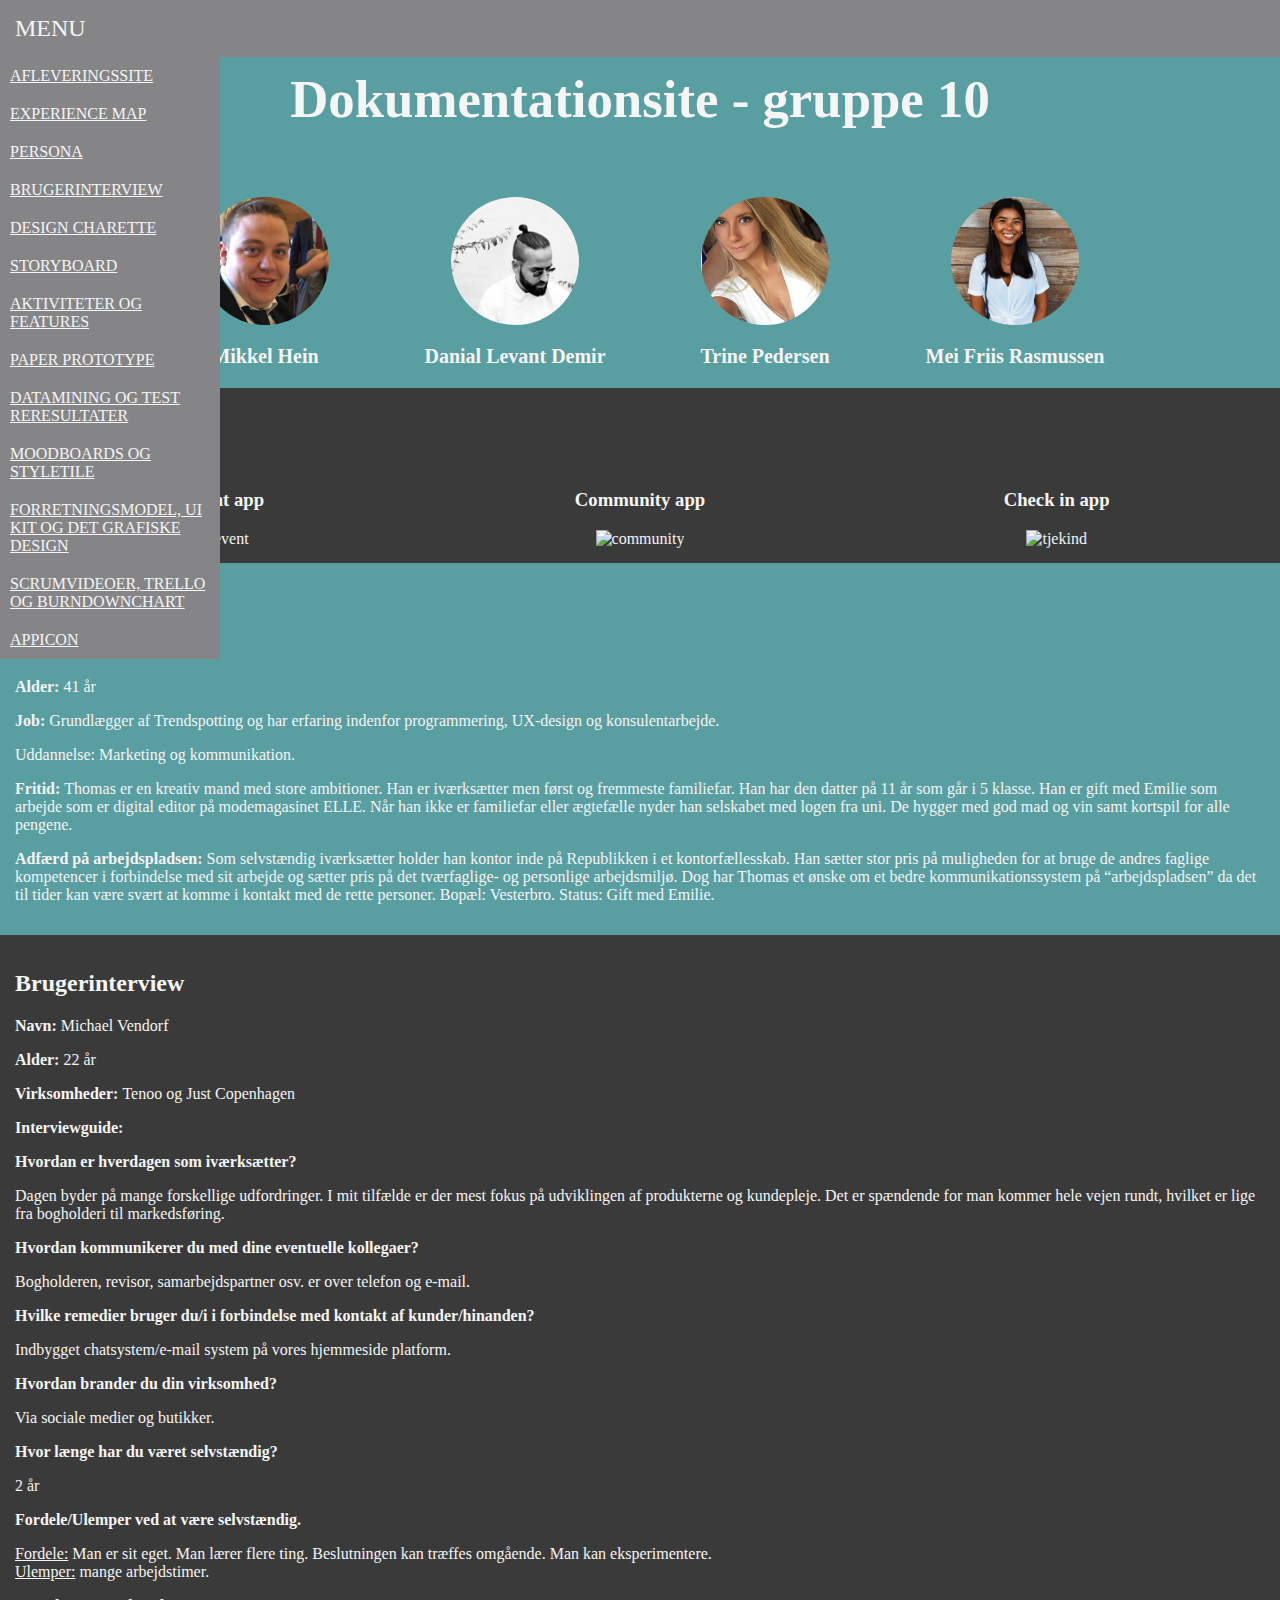
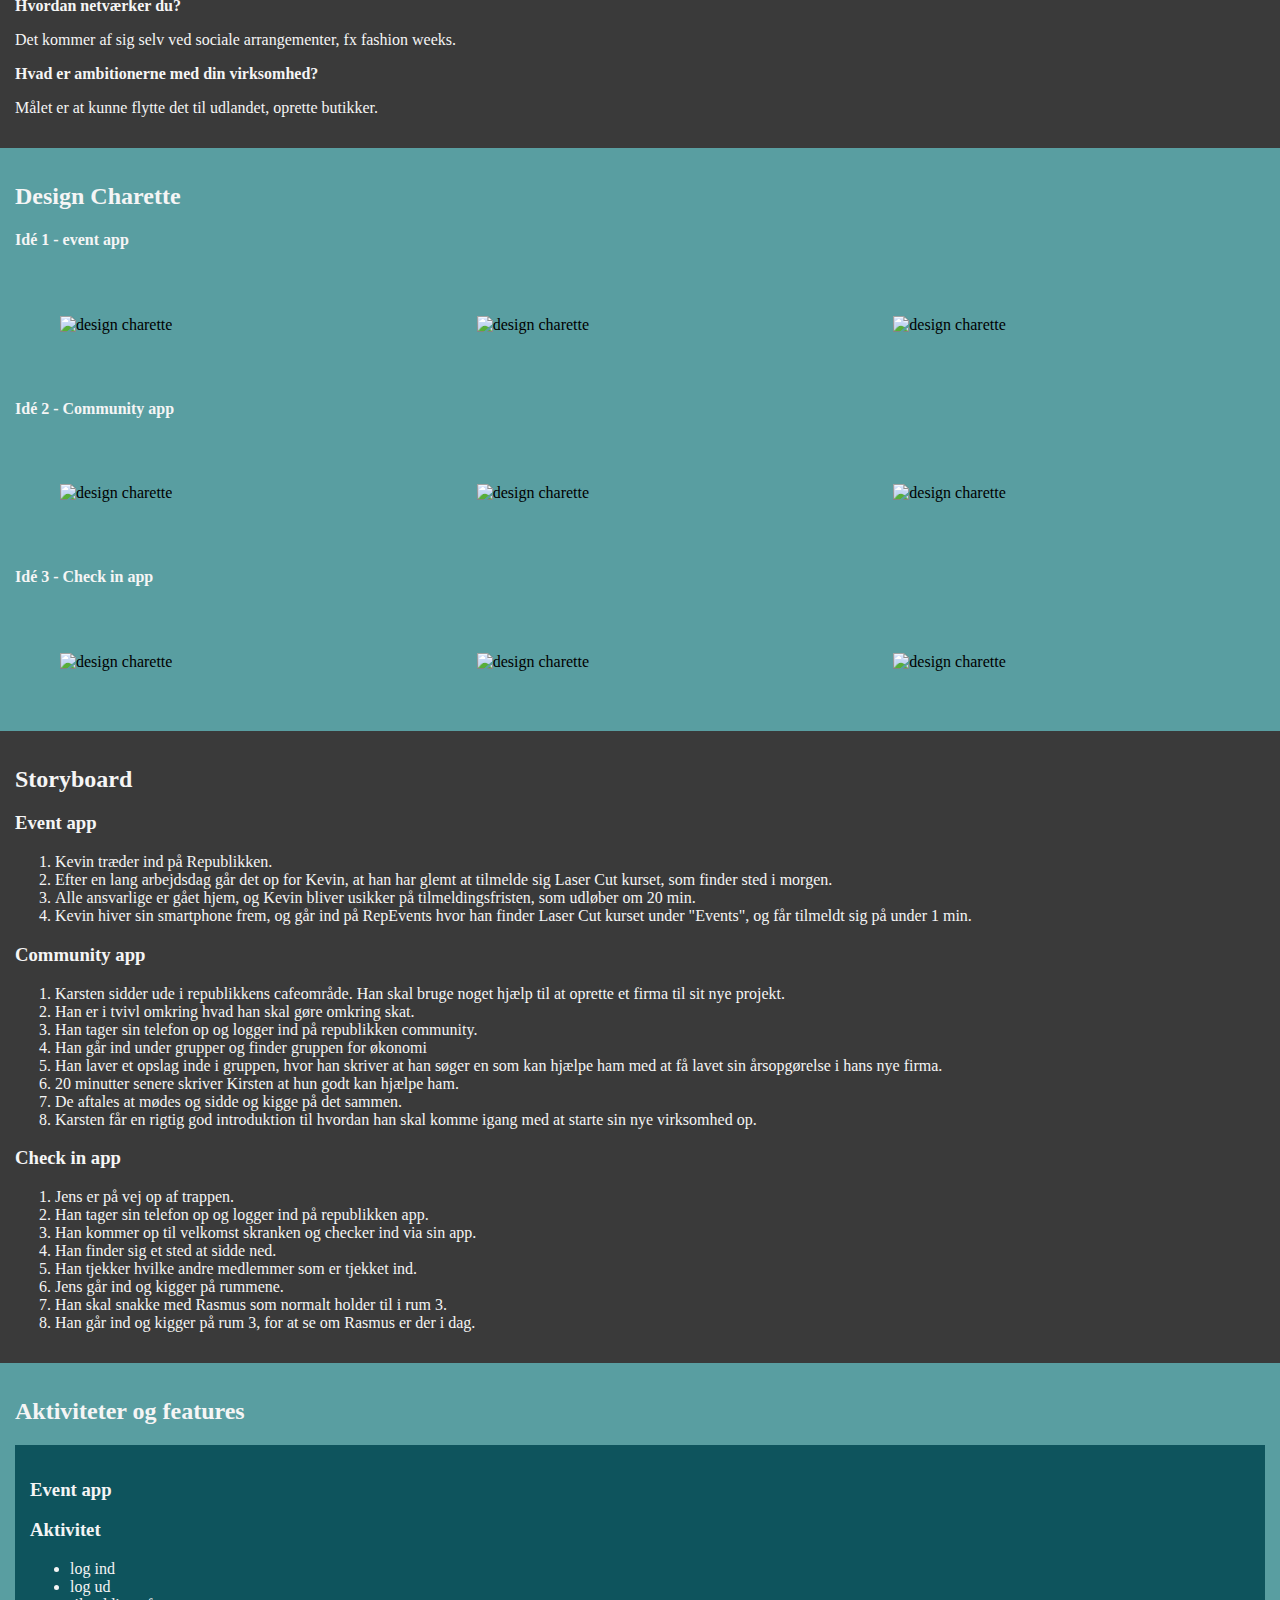
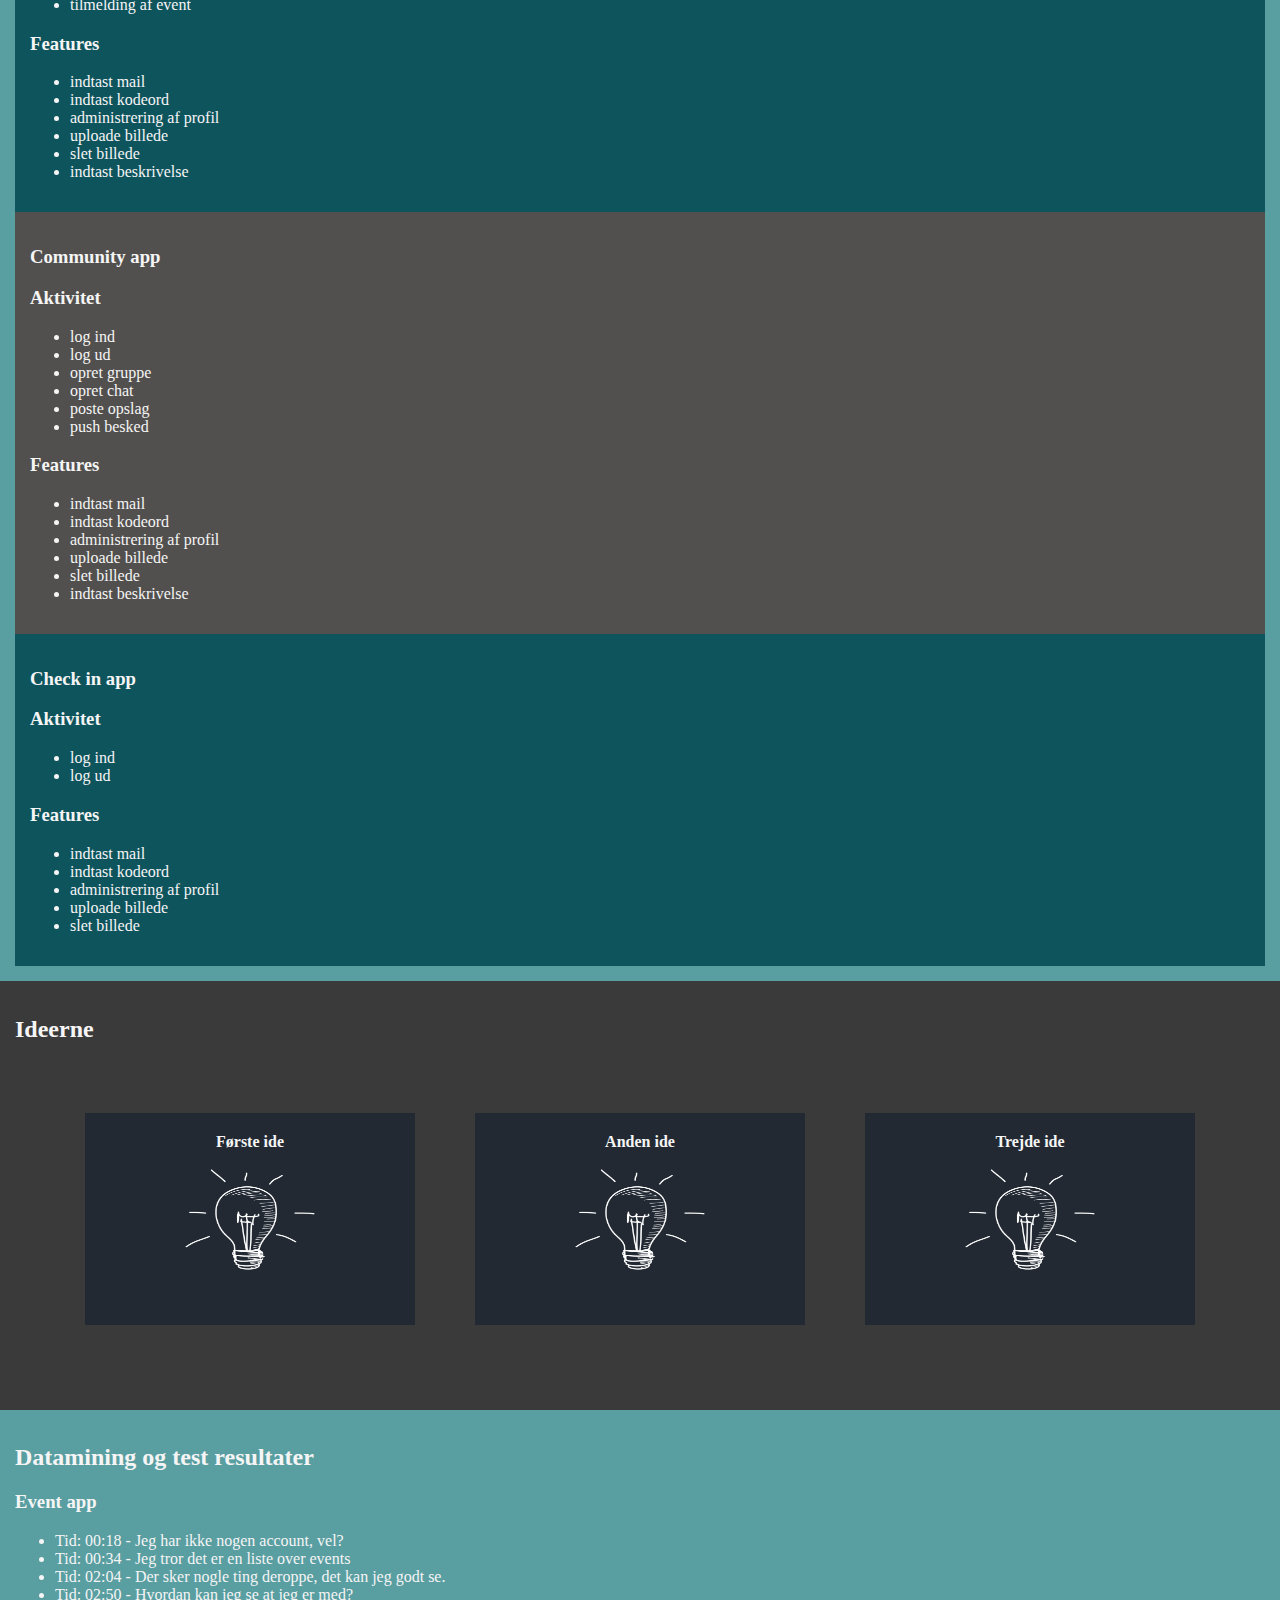
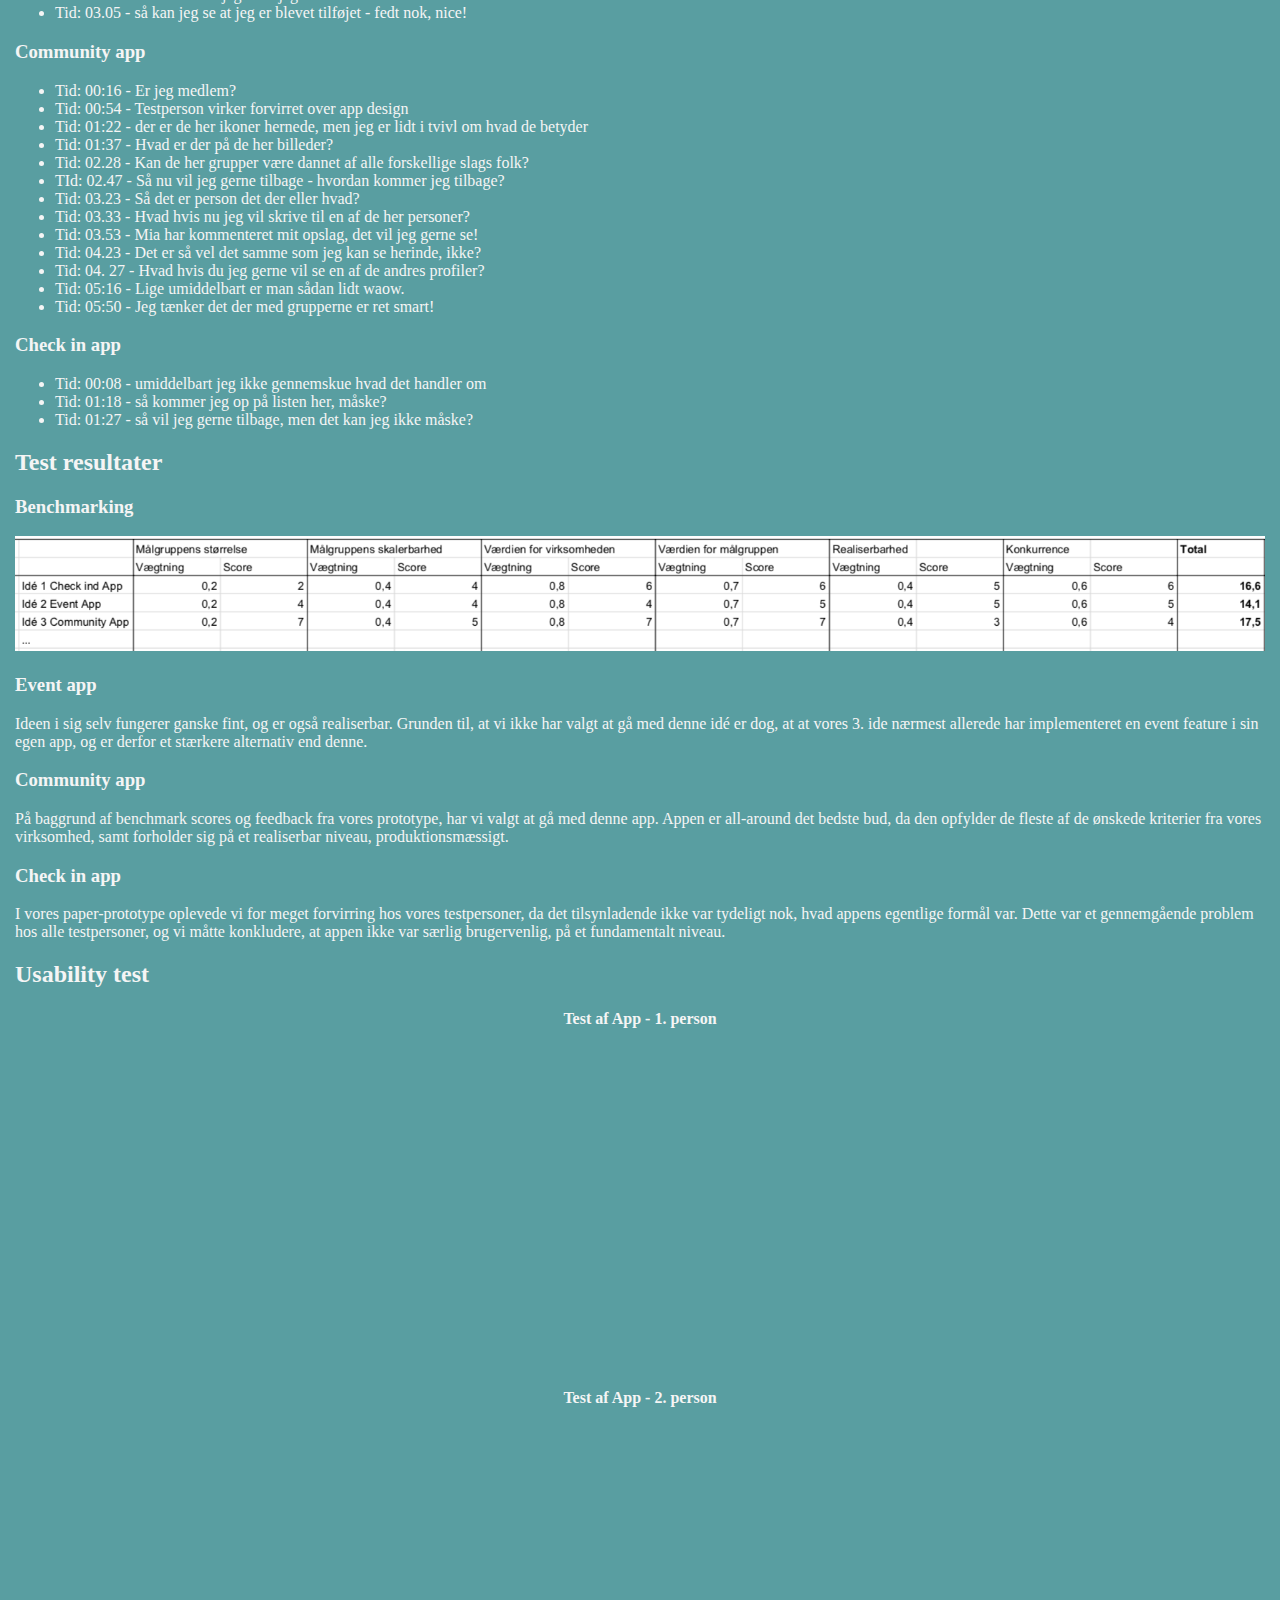
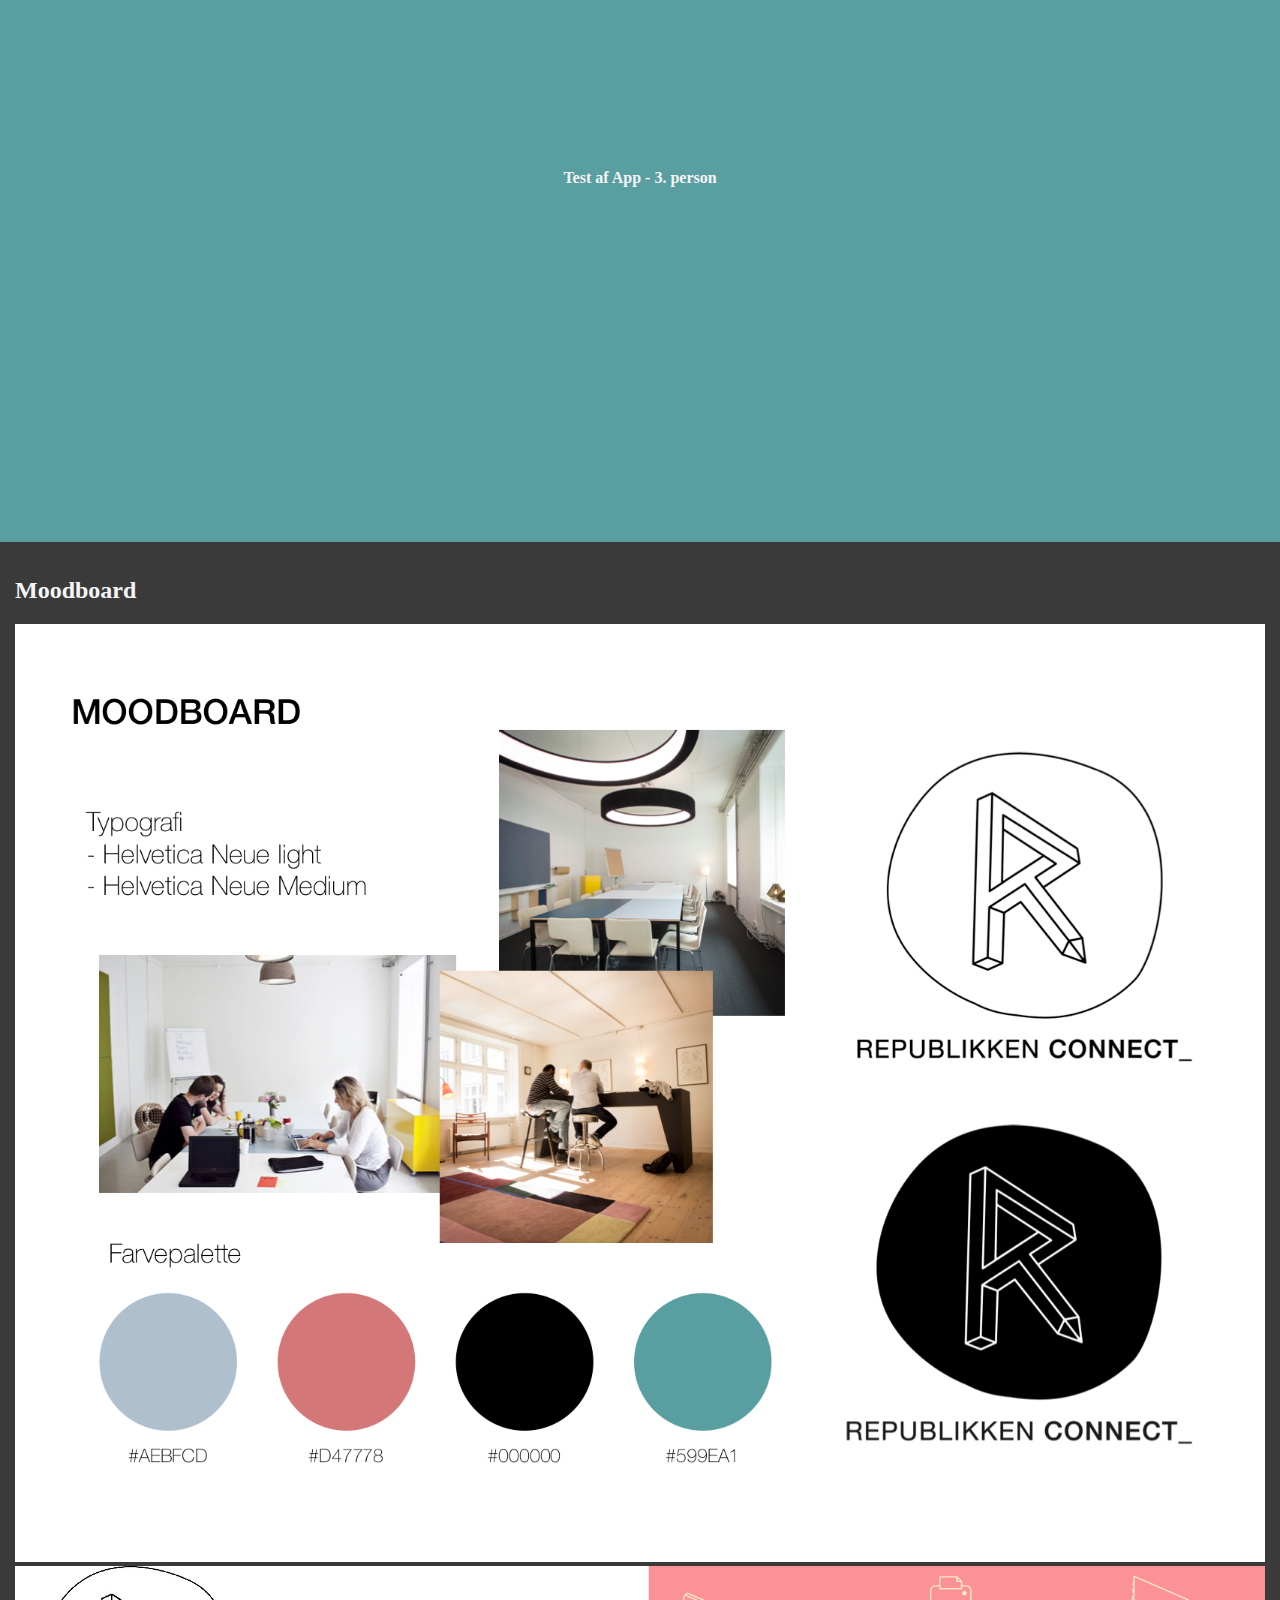
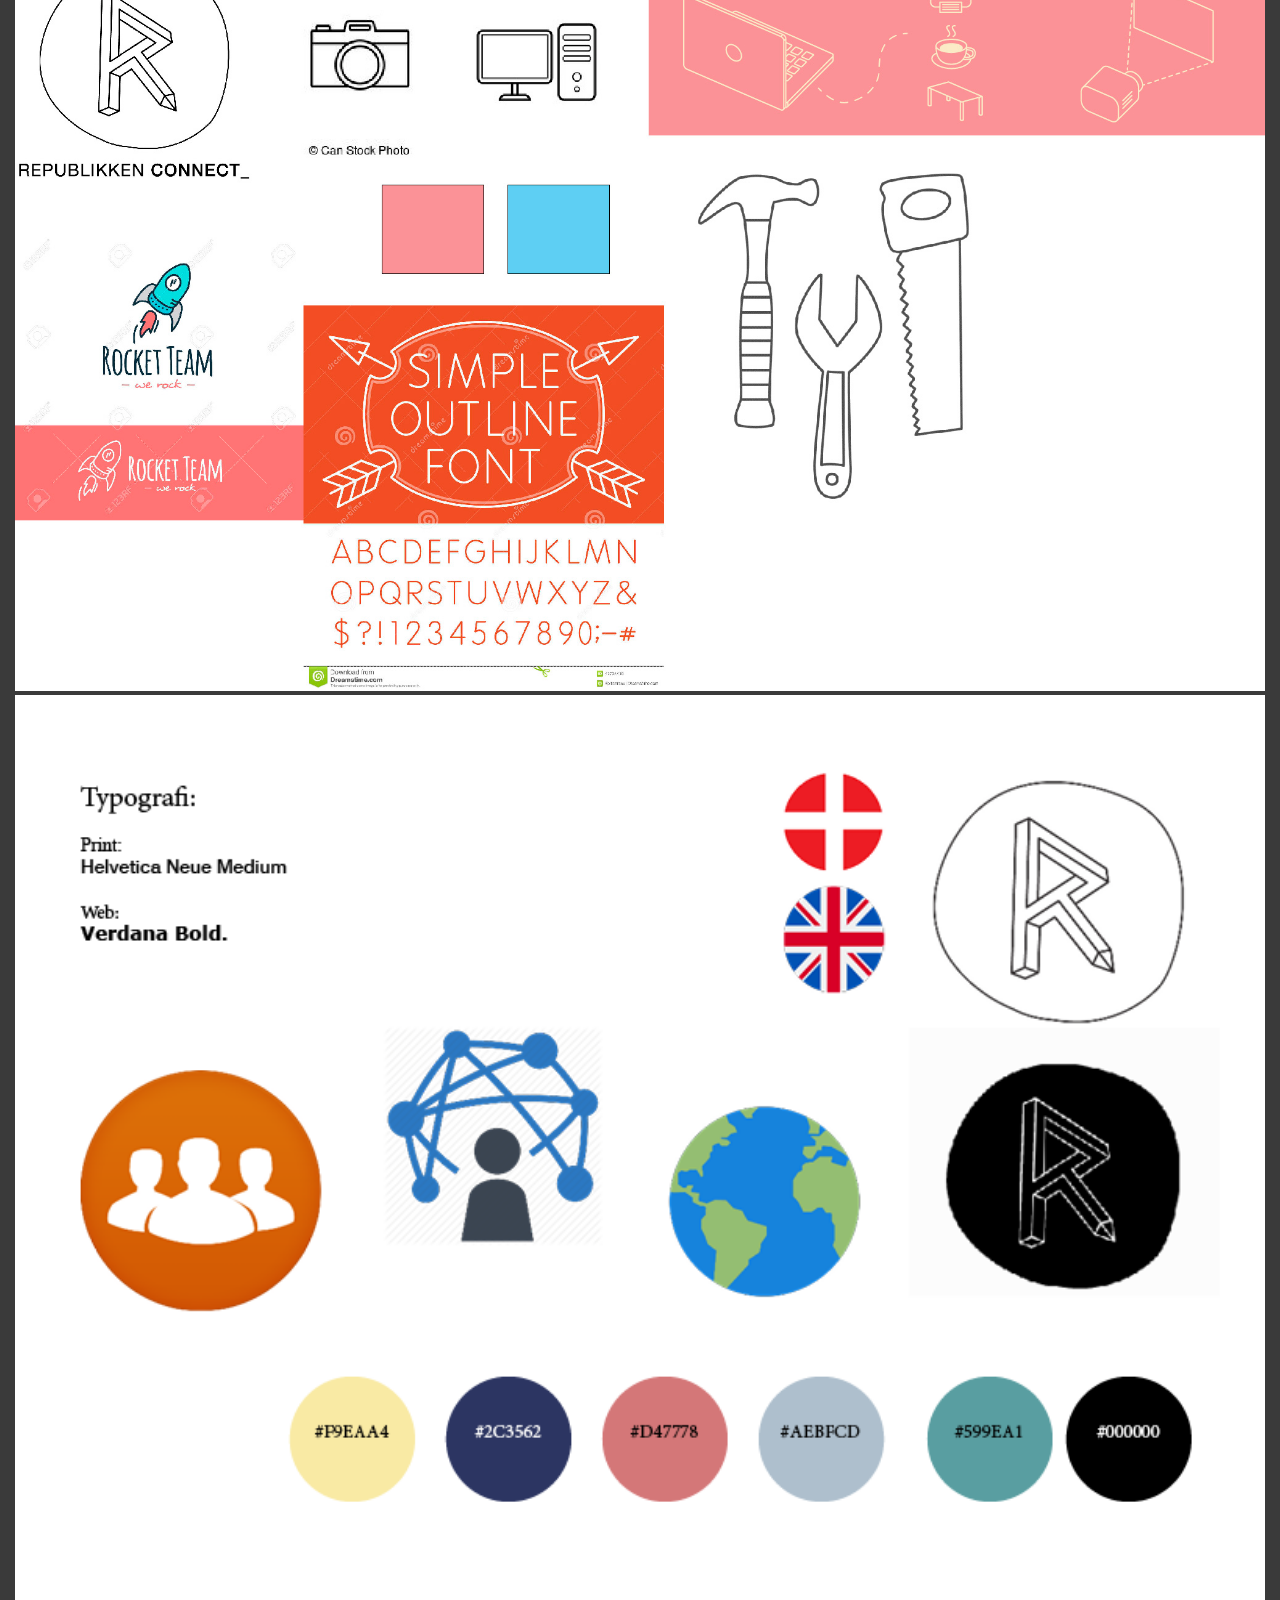
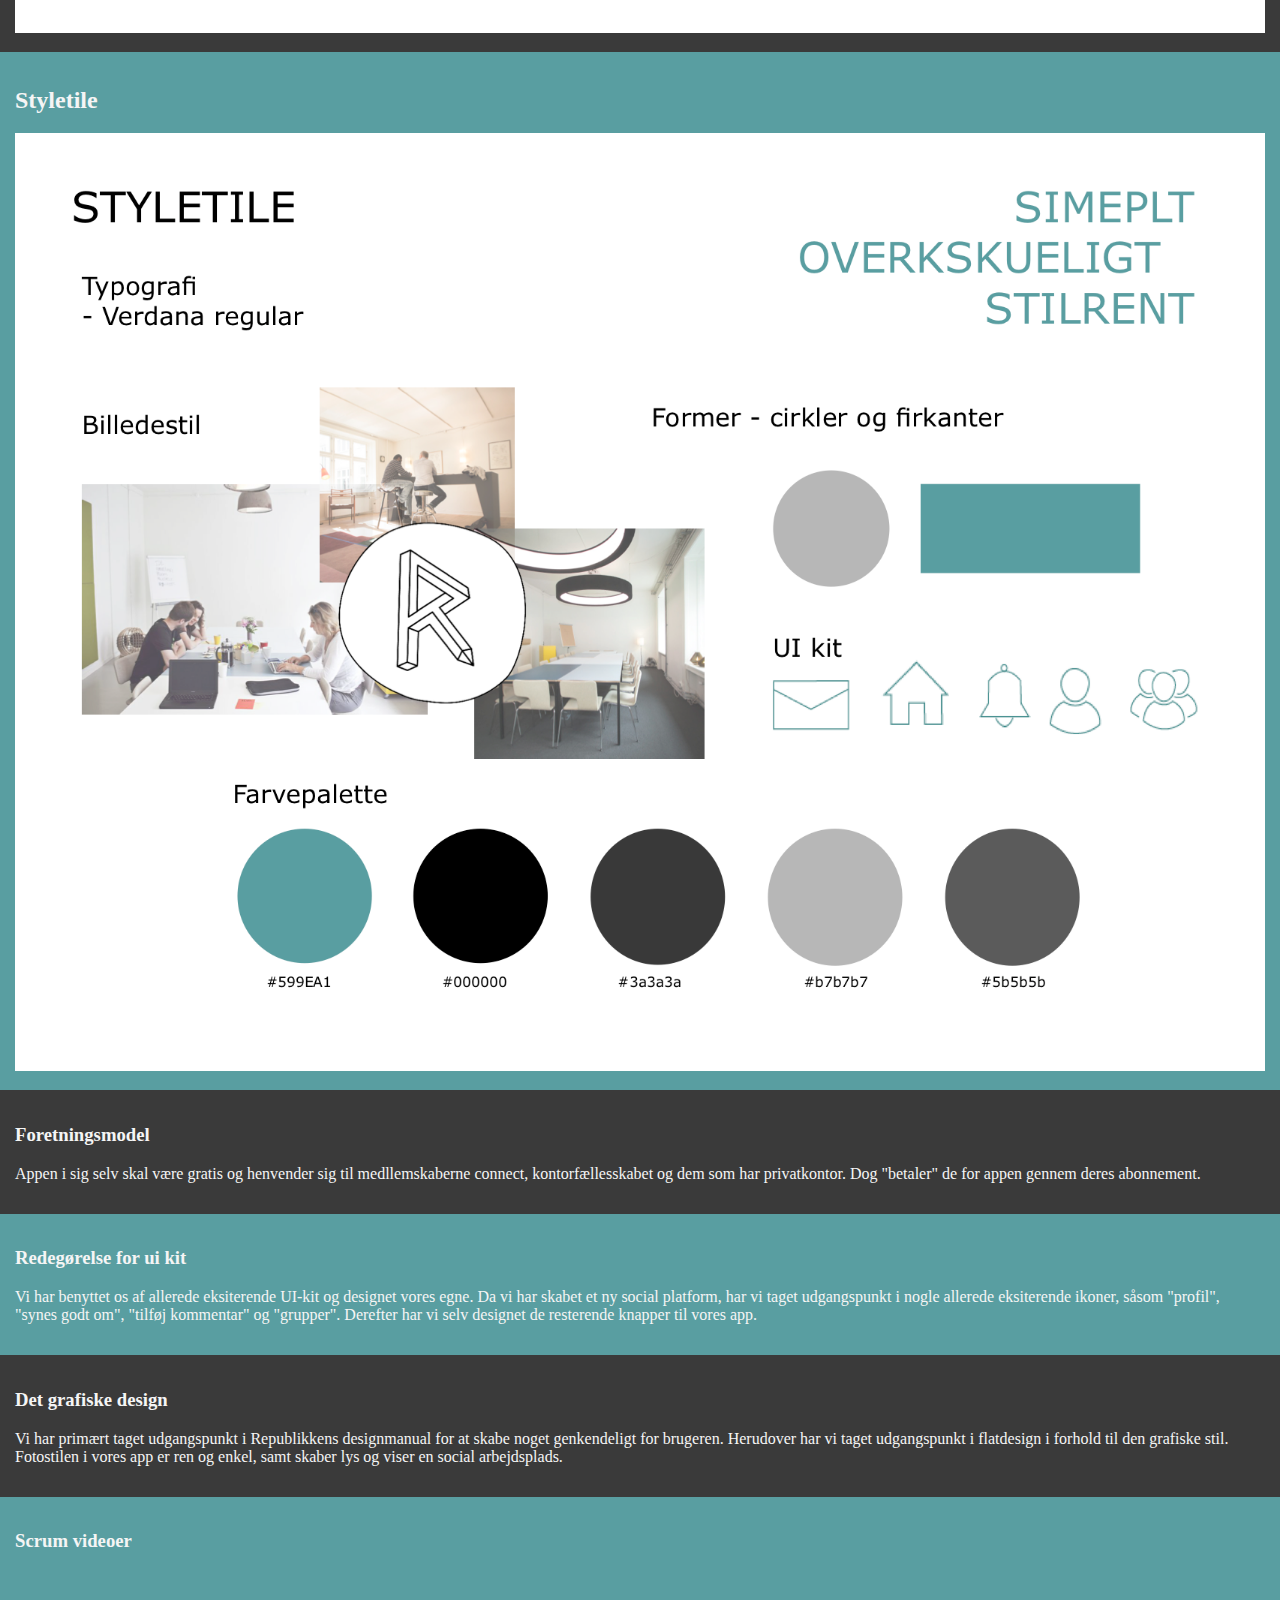
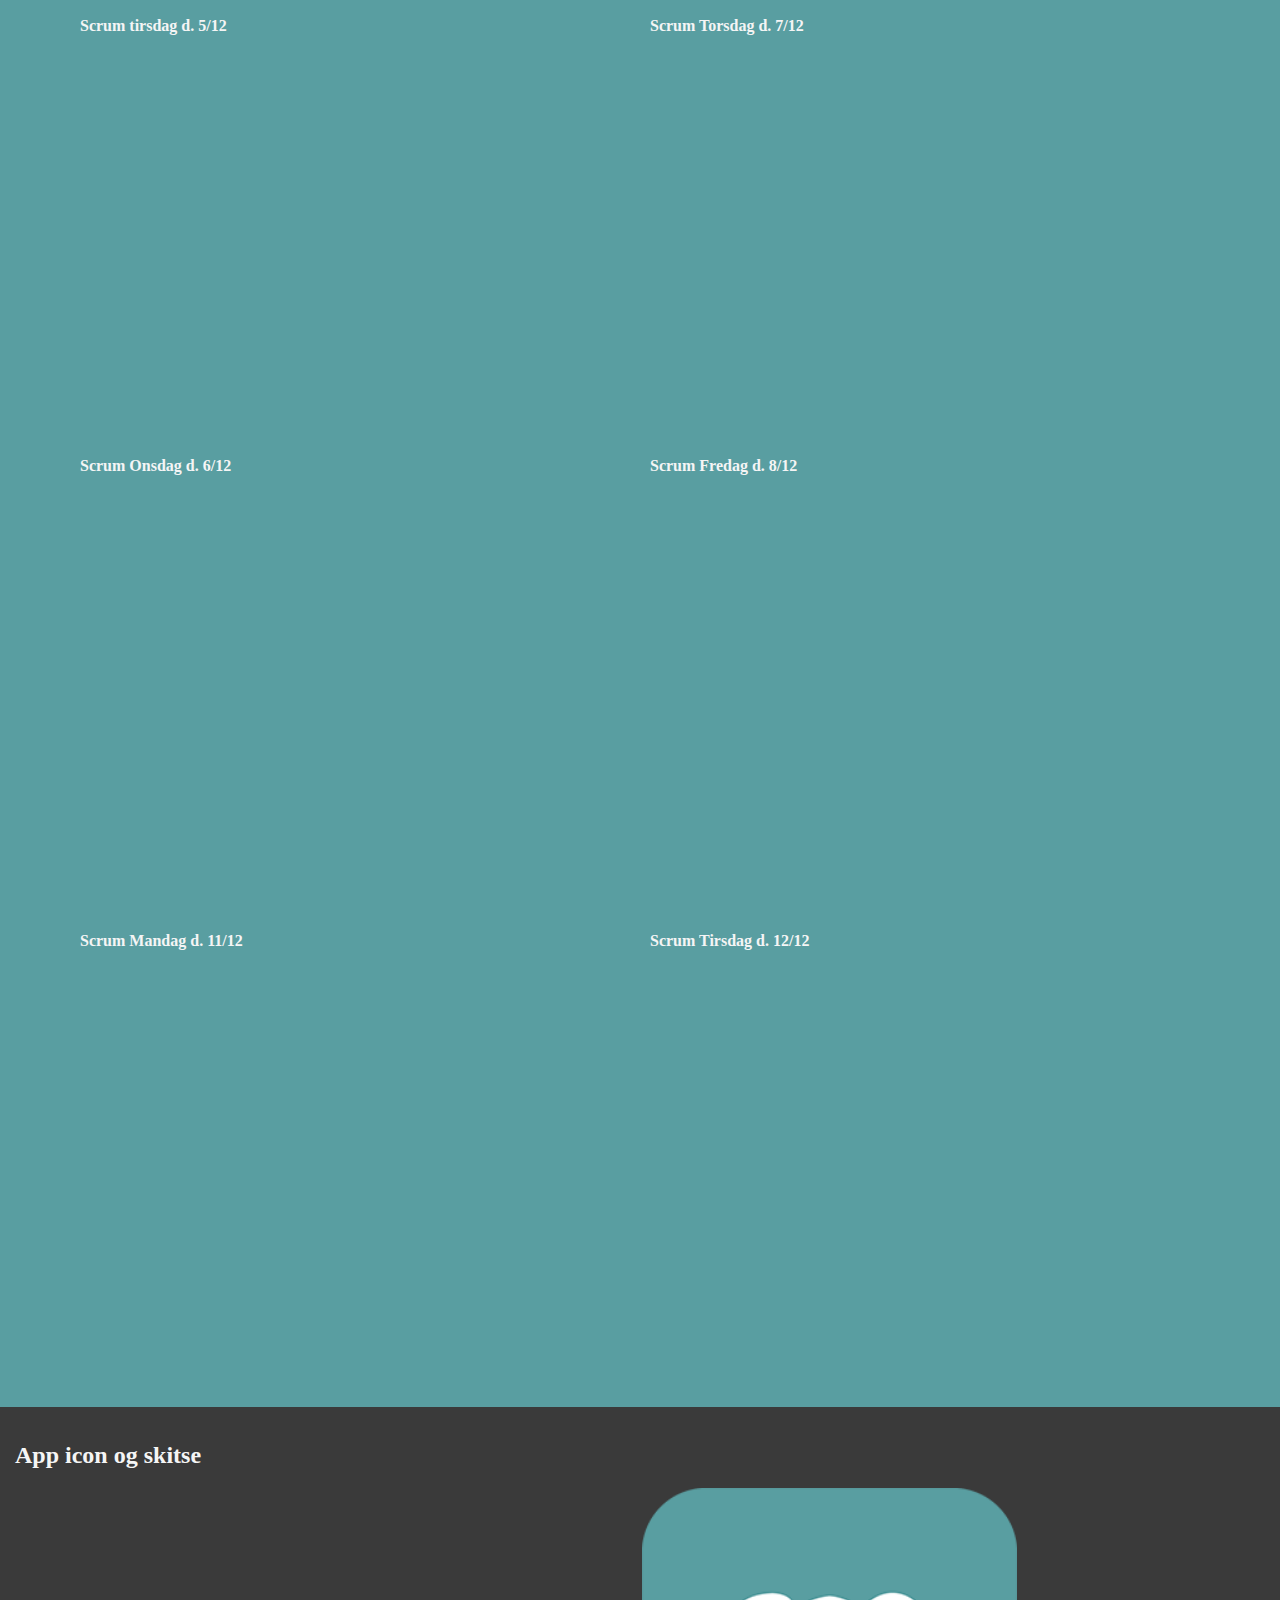
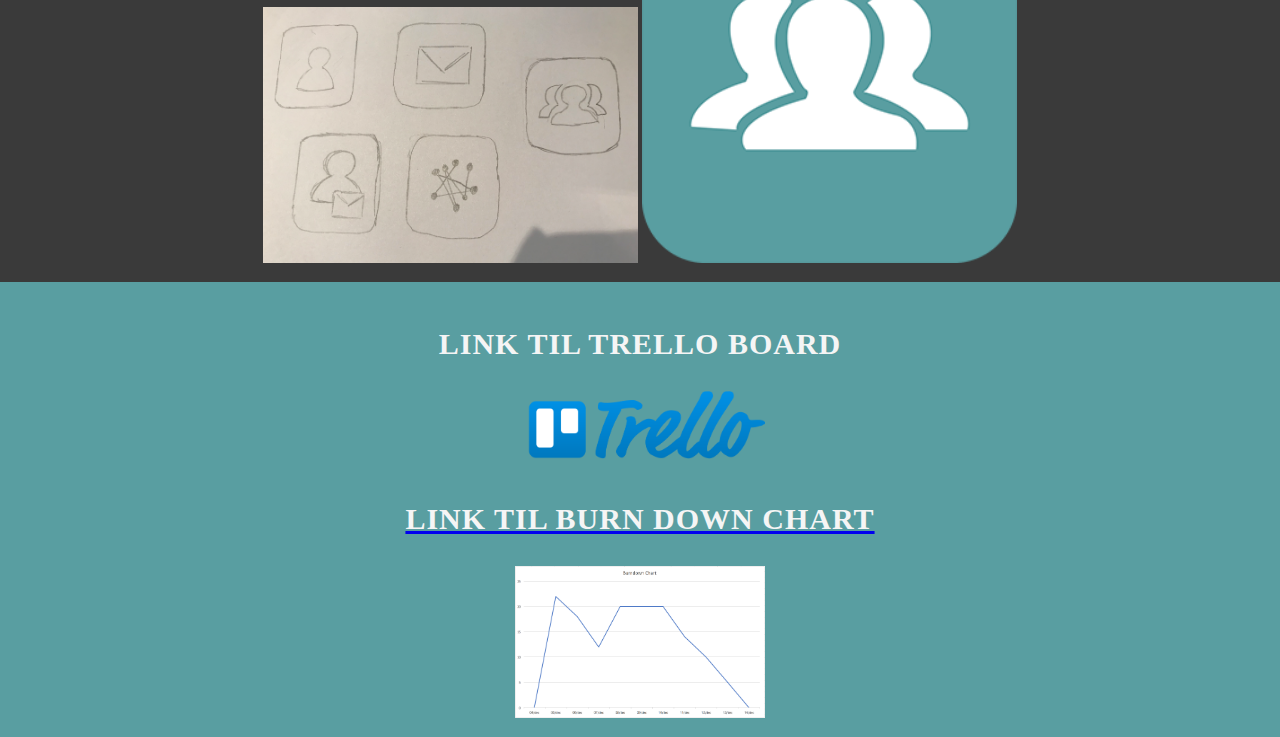
==== commit 09088c80: "d" ====
--- a/index.html
+++ b/index.html
@@ -307,12 +307,7 @@
                     <li> Karsten får en rigtig god introduktion til hvordan han skal komme igang med at starte sin nye virksomhed op.
                     </li>
 
-
-
-
-
                 </ol>
-
 
 
 
@@ -617,7 +612,41 @@
 
         <p> I vores paper-prototype oplevede vi for meget forvirring hos vores testpersoner, da det tilsynladende ikke var tydeligt nok, hvad appens egentlige formål var. Dette var et gennemgående problem hos alle testpersoner, og vi måtte konkludere, at appen ikke var særlig brugervenlig, på et fundamentalt niveau.
         </p>
-    </section>
+
+
+
+
+        <div id="usability_test">
+            <h2> Usability test</h2>
+            <div class=" us1">
+
+                <h4> Test af App - 1. person
+                </h4>
+
+                <iframe width="560" height="315" src="https://www.youtube.com/embed/WQMK1DC1vNQ" frameborder="0" gesture="media" allow="encrypted-media" allowfullscreen></iframe>
+
+
+                <h4> Test af App - 2. person
+
+                </h4>
+                <iframe width="560" height="315" src="https://www.youtube.com/embed/1xIdlZS5EUI" frameborder="0" gesture="media" allow="encrypted-media" allowfullscreen></iframe>
+
+
+                <h4> Test af App - 3. person </h4><iframe width="560" height="315" src="https://www.youtube.com/embed/27Hhbj80EWU" frameborder="0" gesture="media" allow="encrypted-media" allowfullscreen></iframe>
+
+
+            </div>
+
+
+
+    </section>
+
+
+
+
+
+
+
 
 
 
--- a/style.css
+++ b/style.css
@@ -22,7 +22,7 @@
 
 nav {
     text-align: center;
-    background-color: whitesmoke;
+    background-color: #83a4ad;
     font-size: 15px;
 }
 
@@ -409,6 +409,18 @@
 
 
 
+/*****TEST******/
+
+#usability_test {
+    text-align: center;
+
+}
+
+
+#usability_test h2 {
+    text-align: left;
+}
+
 
 
 /*********FORRETNING******/
@@ -637,3 +649,78 @@
     color: whitesmoke;
     font-size: 20px;
 }
+
+
+
+/*****AFLEVERINGSSITE******/
+
+.logo img {
+    width: 40%;
+
+}
+
+.logo {
+    text-align: center;
+    background-color: #599ea1;
+    padding: 15px;
+
+
+}
+
+
+.title h1 {
+    background-color: #599ea1;
+}
+
+
+#produkt {
+    text-align: center;
+    background-color: #3a3a3a;
+
+}
+
+
+#benefits {
+    text-align: center;
+    padding: 15px;
+
+}
+
+#intro {
+    color: whitesmoke;
+    background-color: #3a3a3a;
+    padding: 15px;
+    text-align: center;
+}
+
+#produkt {
+    padding: 15px;
+    background-color: #599ea1;
+}
+
+.iphone {
+    margin: 0 auto;
+    position: relative;
+    background-image: url(img/iphone.svg);
+    background-size: 100%;
+    width: 30vw;
+    height: 63.4vw;
+}
+
+.iphone iframe {
+    position: absolute;
+    left: 4.5%;
+    top: 4%;
+    width: 91%;
+    height: 91%;
+}
+
+#pitch {
+    text-align: center;
+    background-color: #3a3a3a;
+    padding: 15px;
+}
+
+#pitch img {
+    width: 30%;
+}
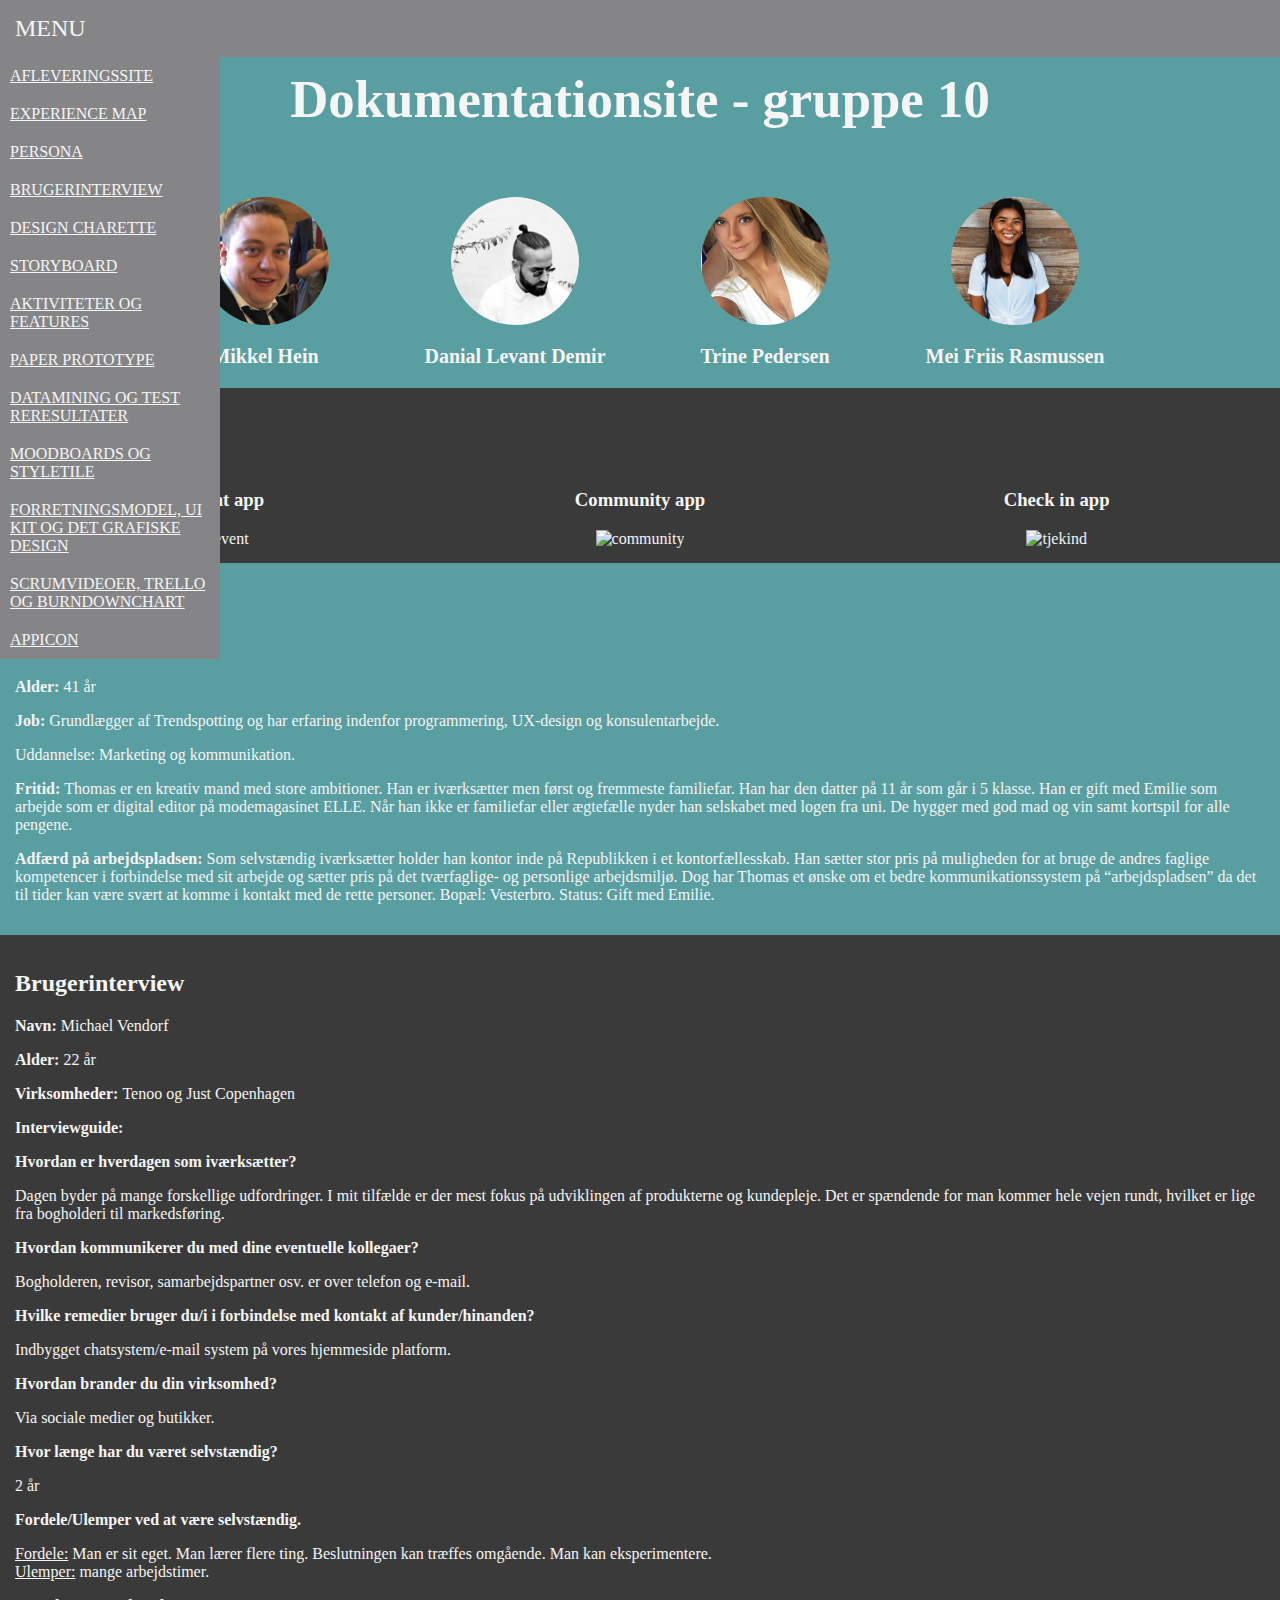
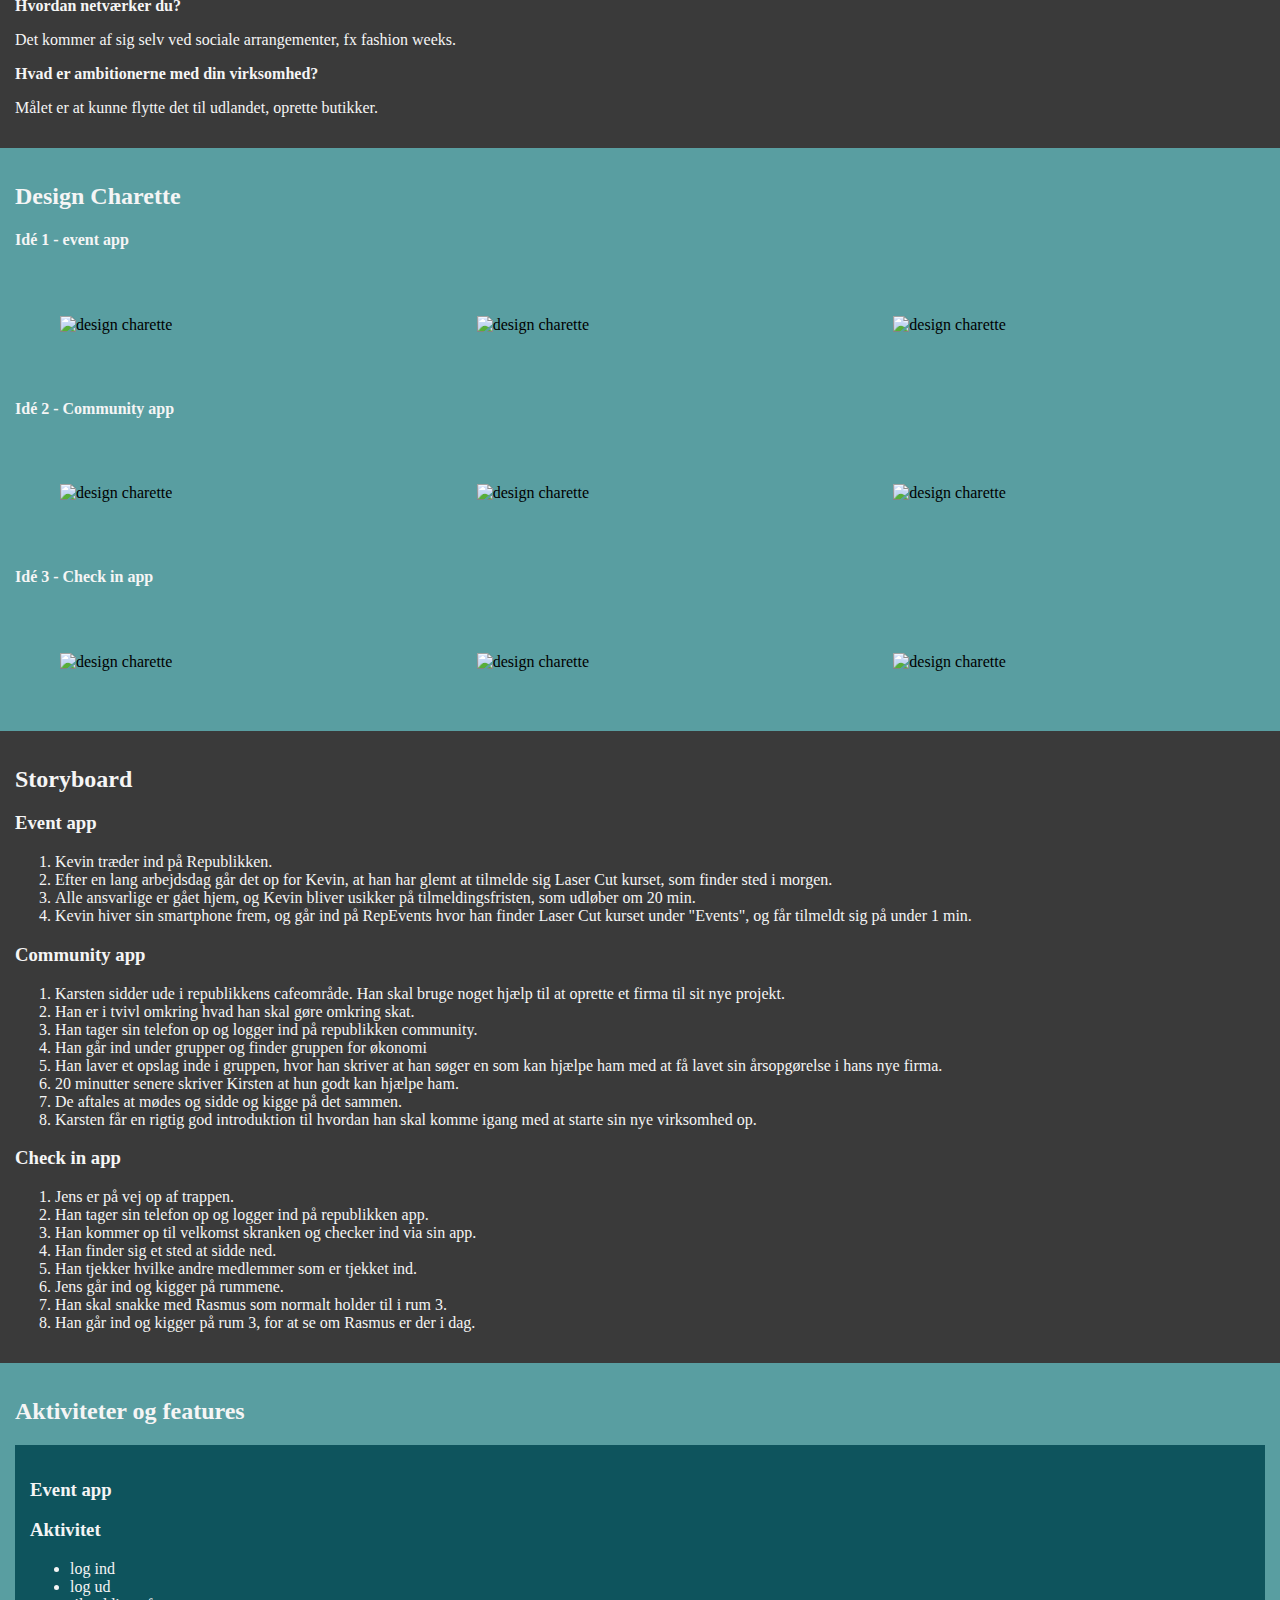
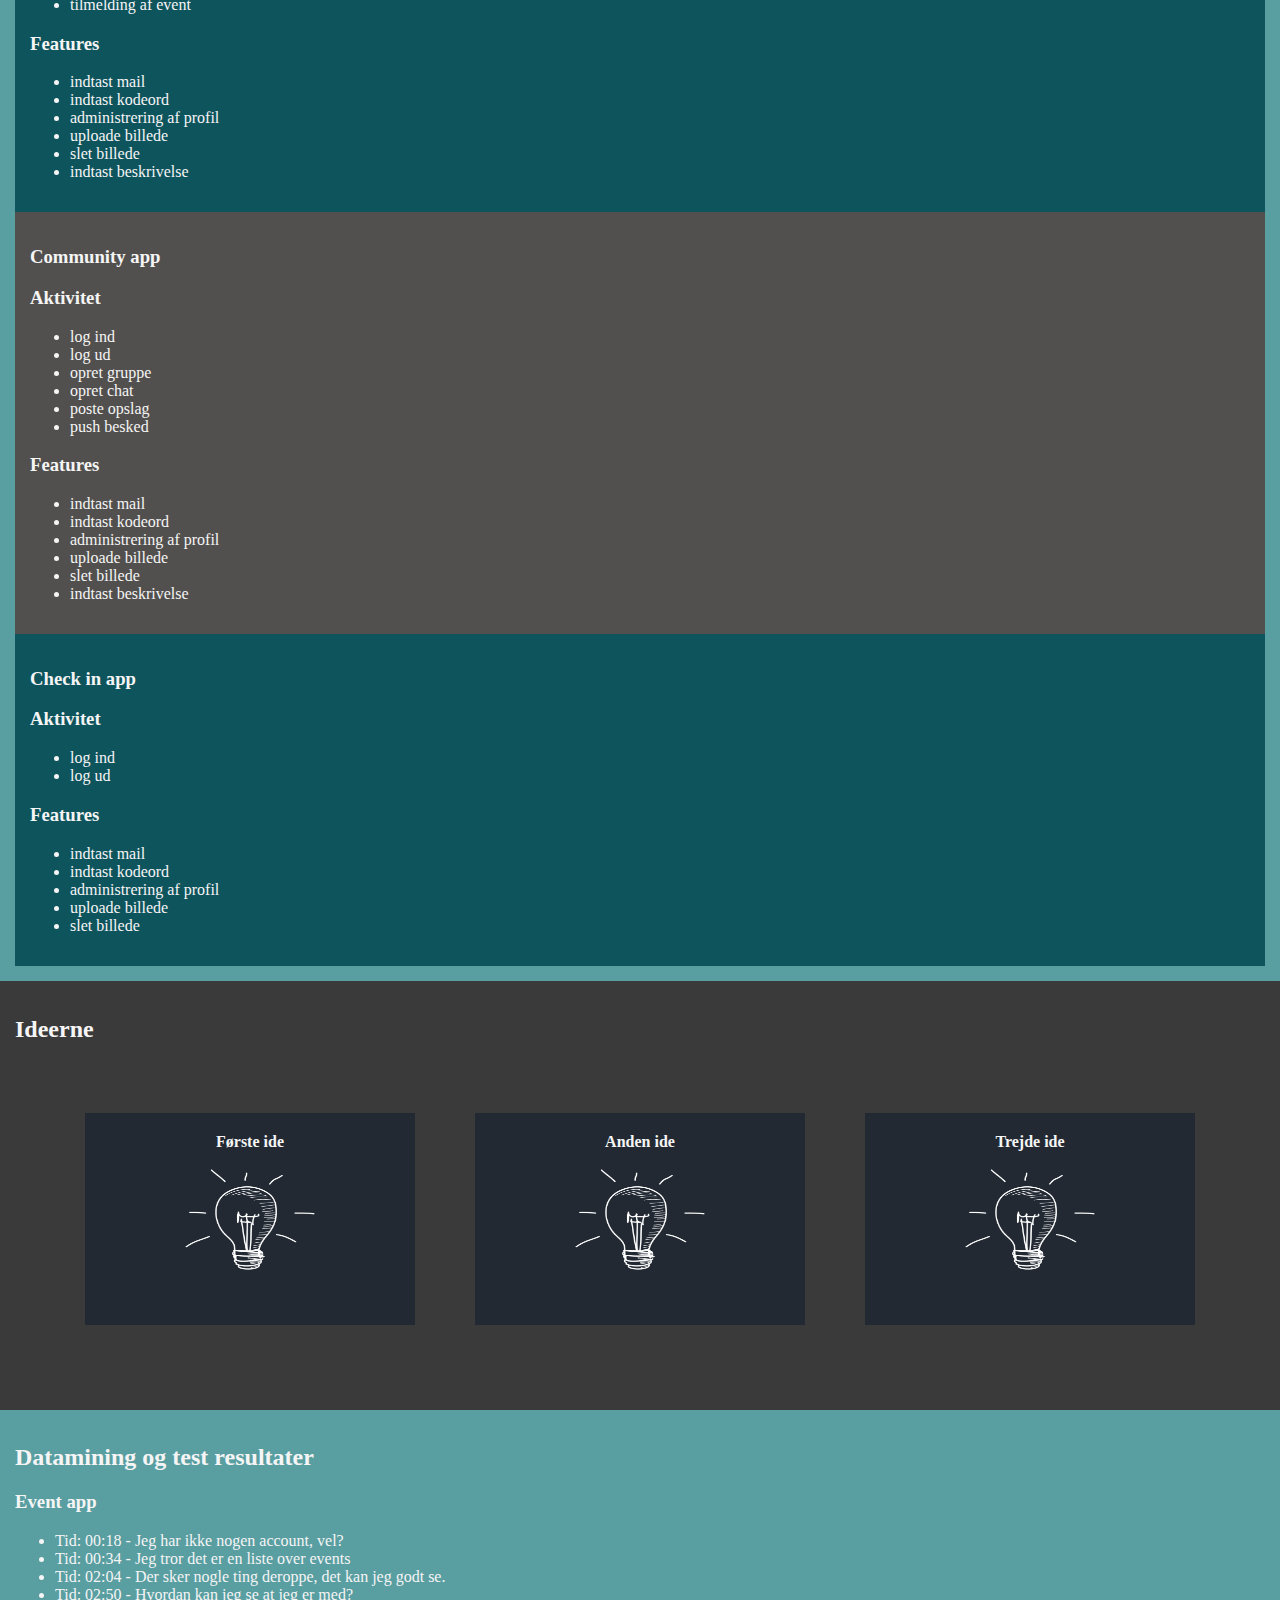
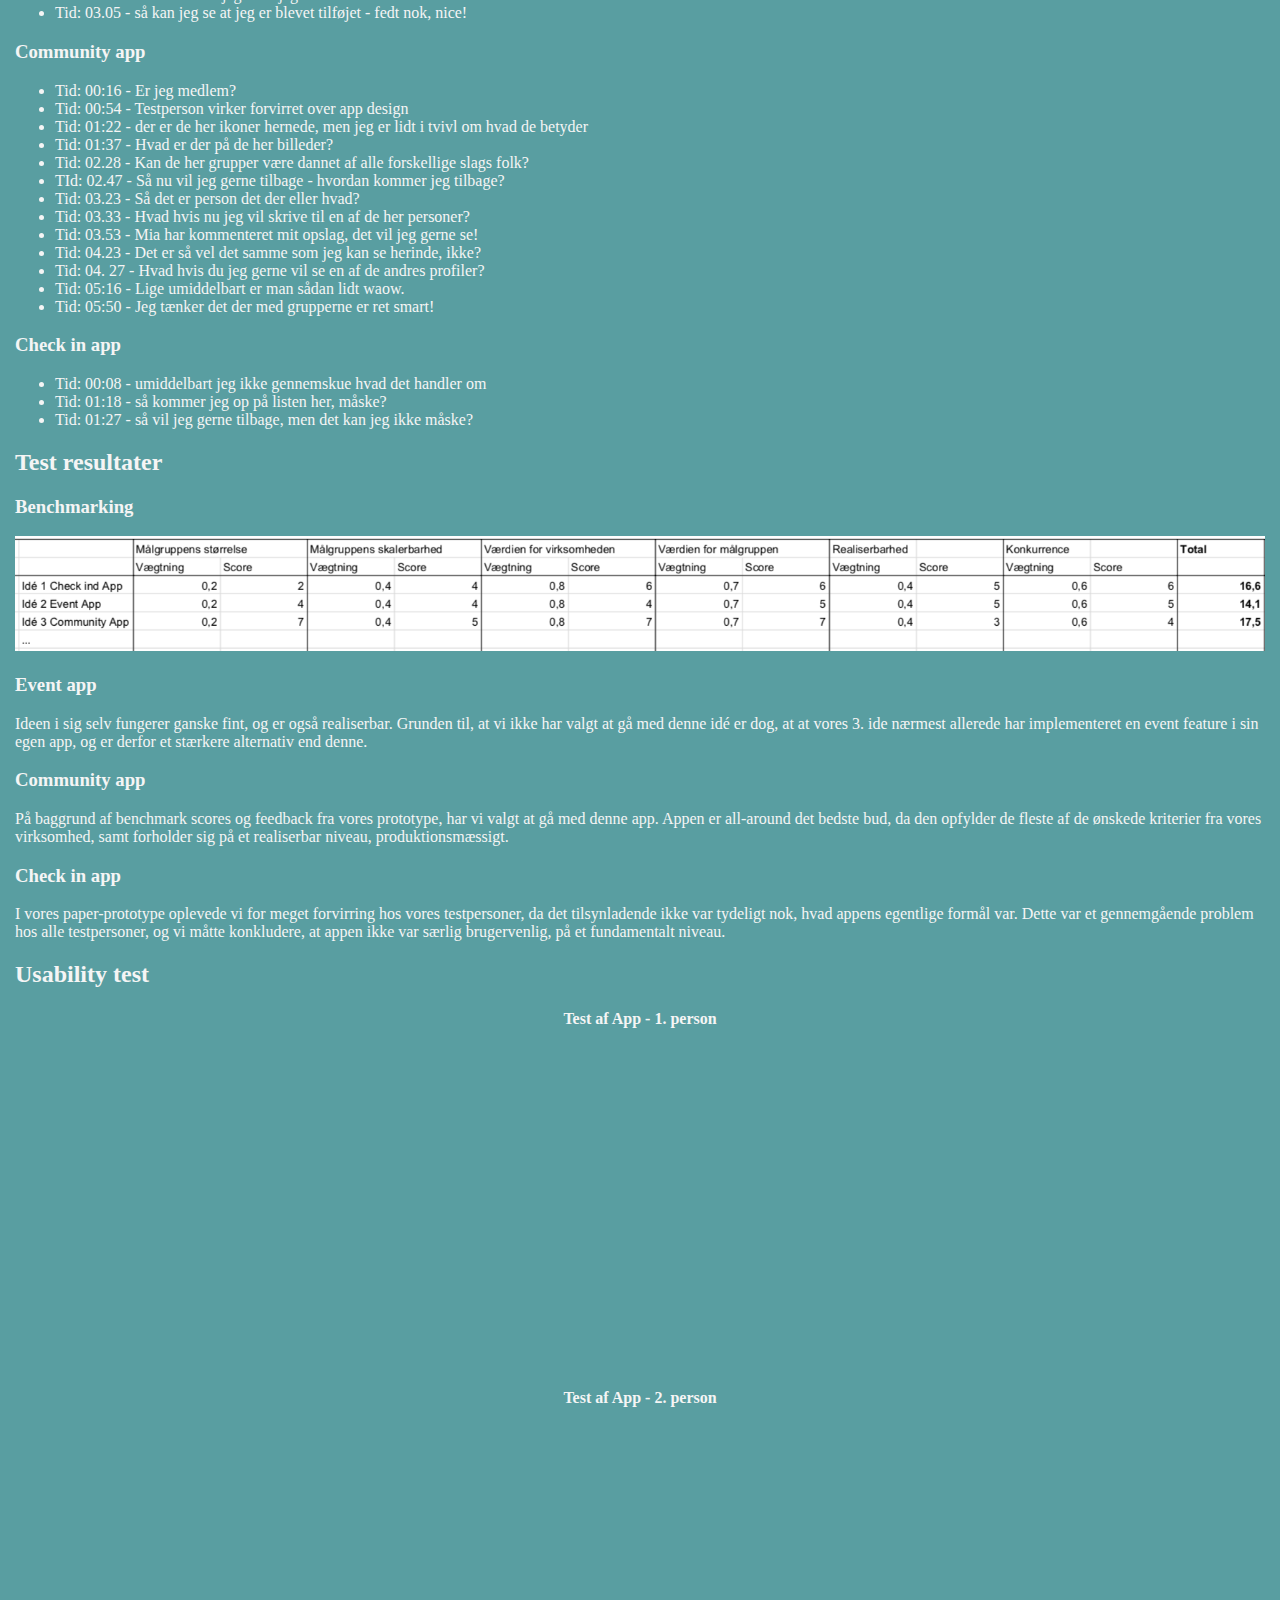
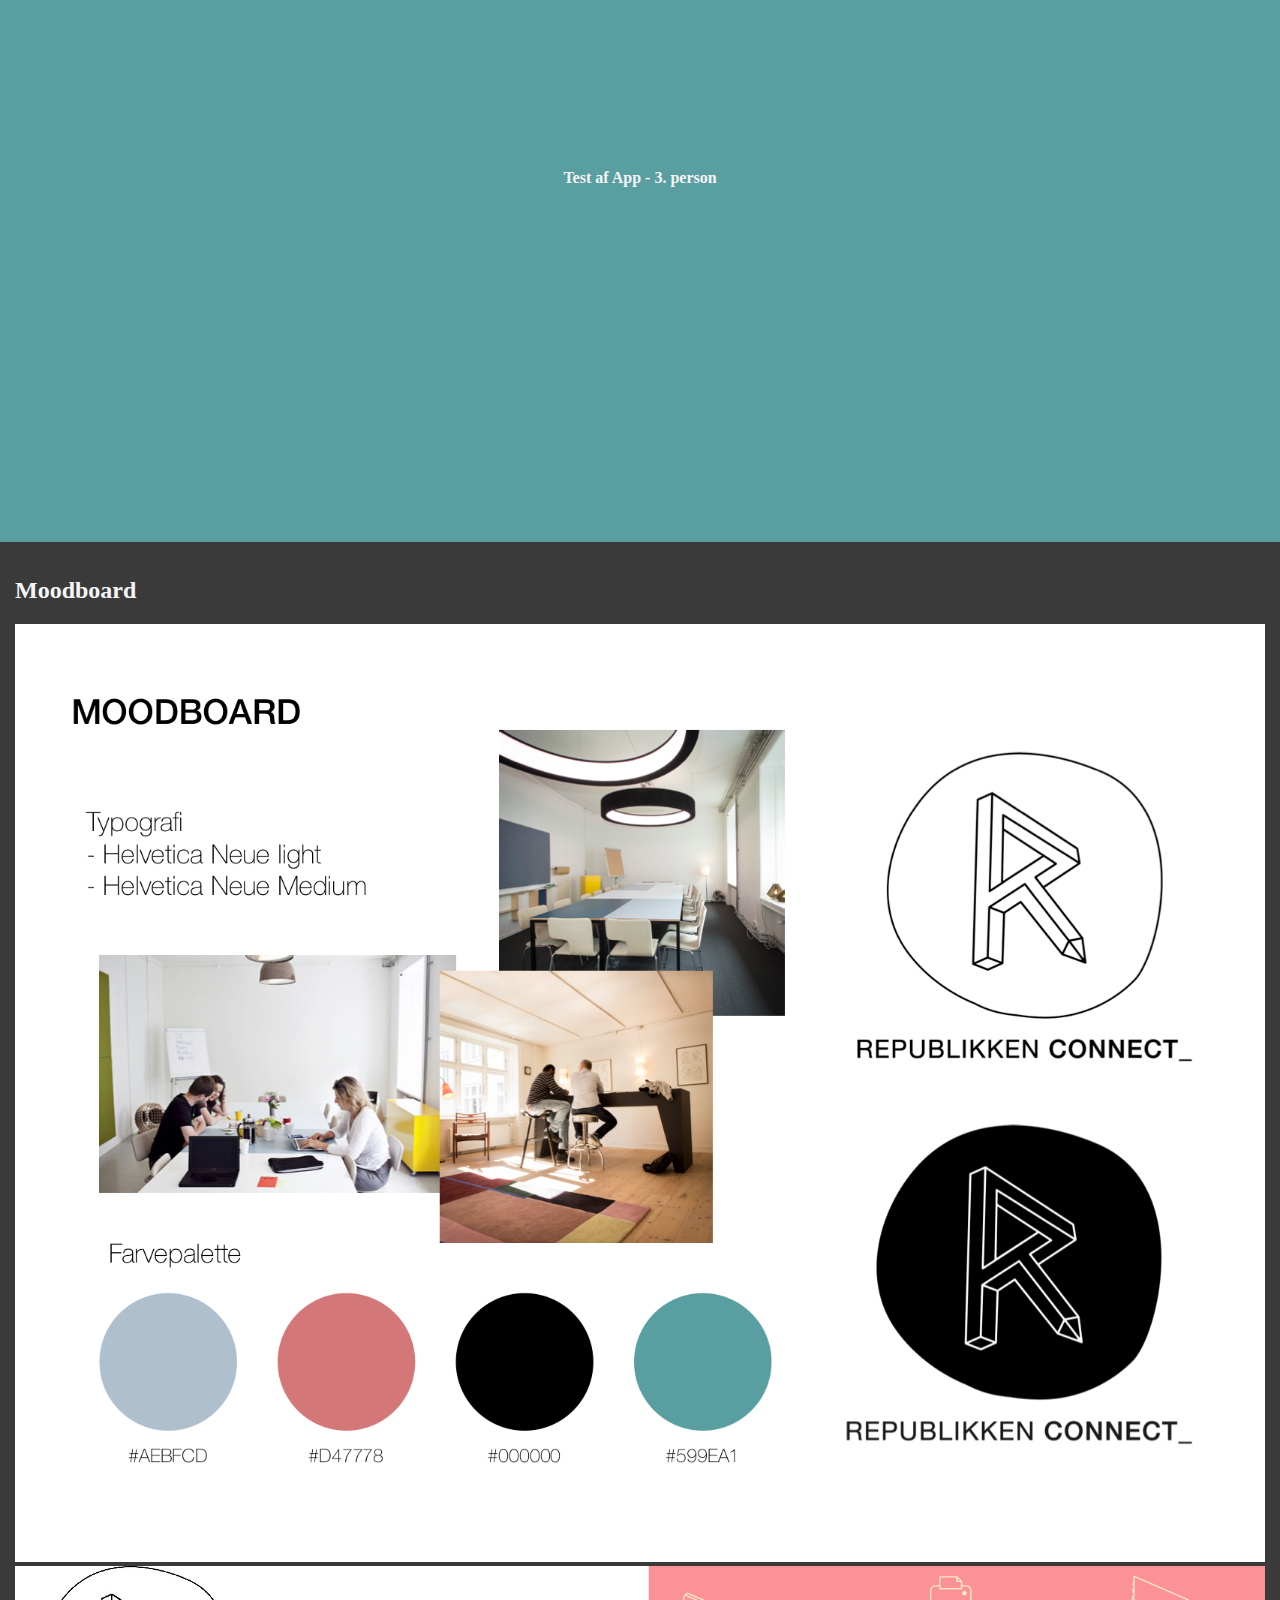
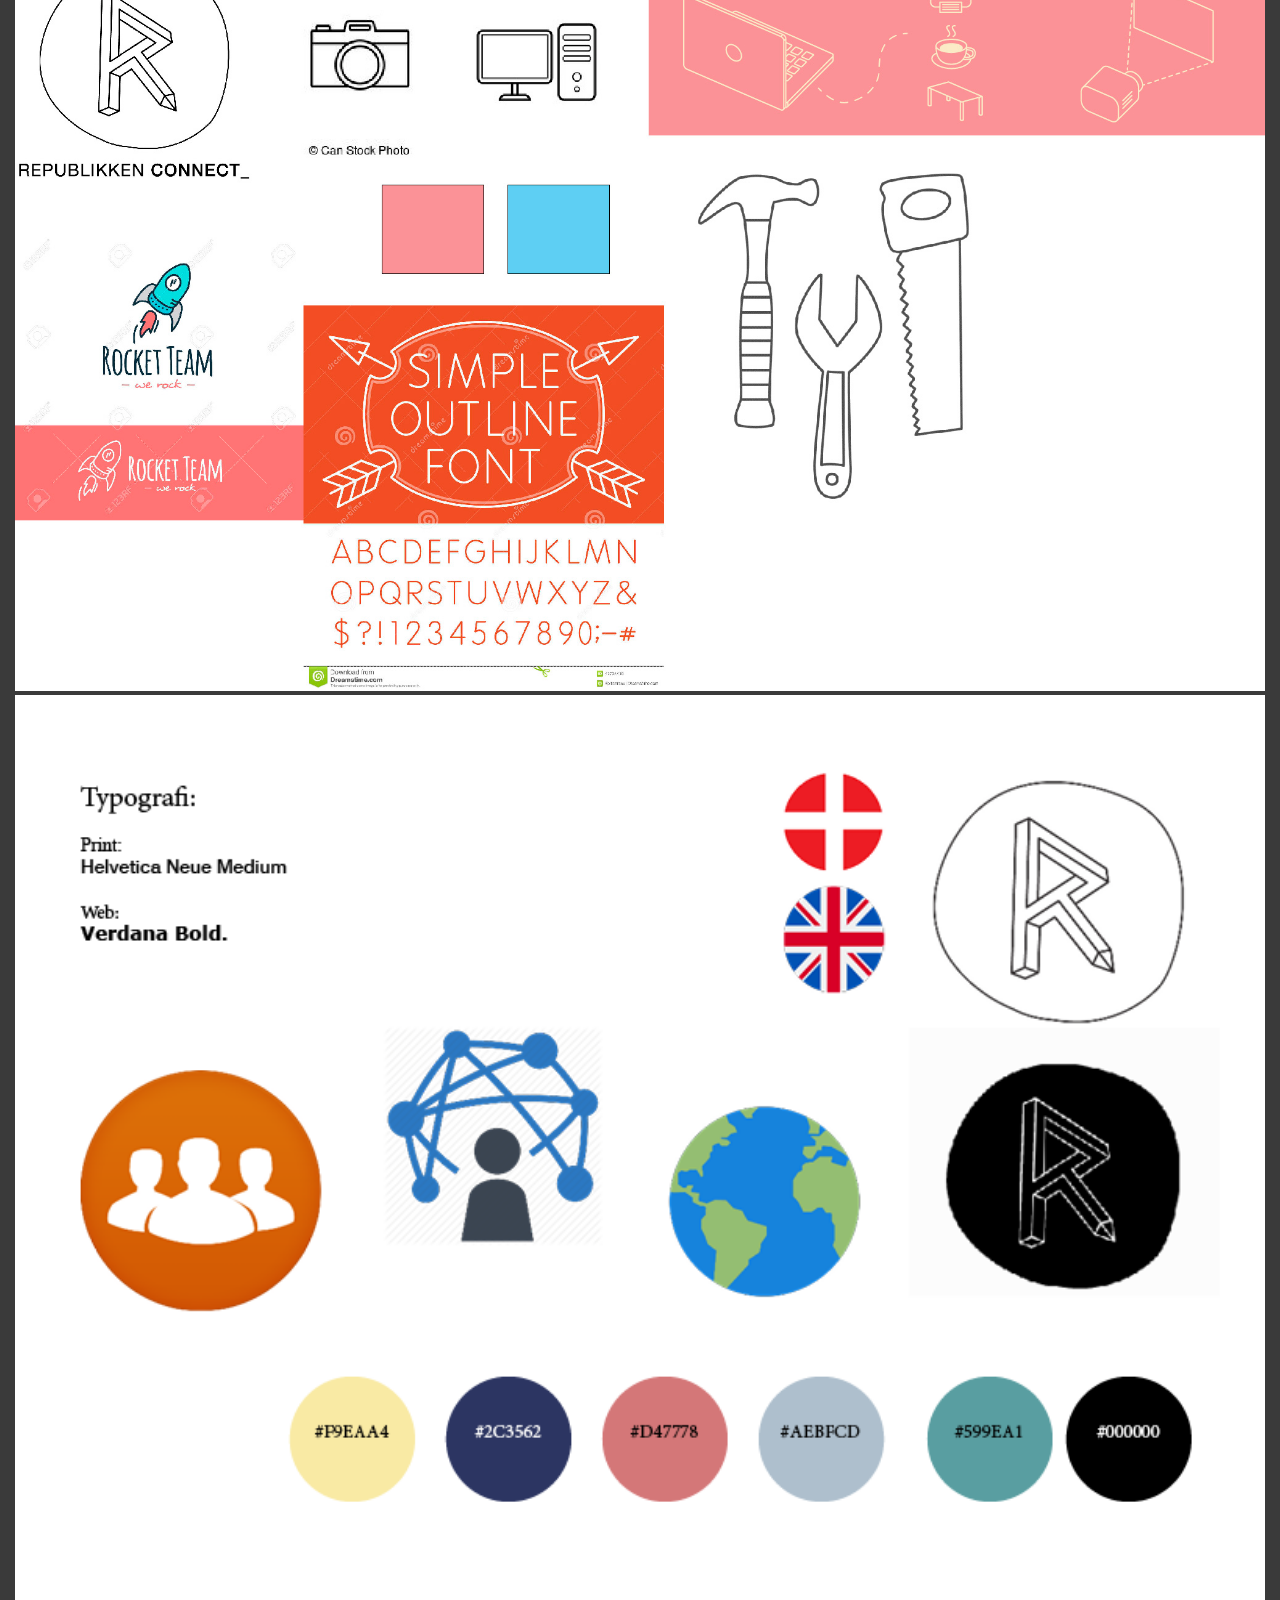
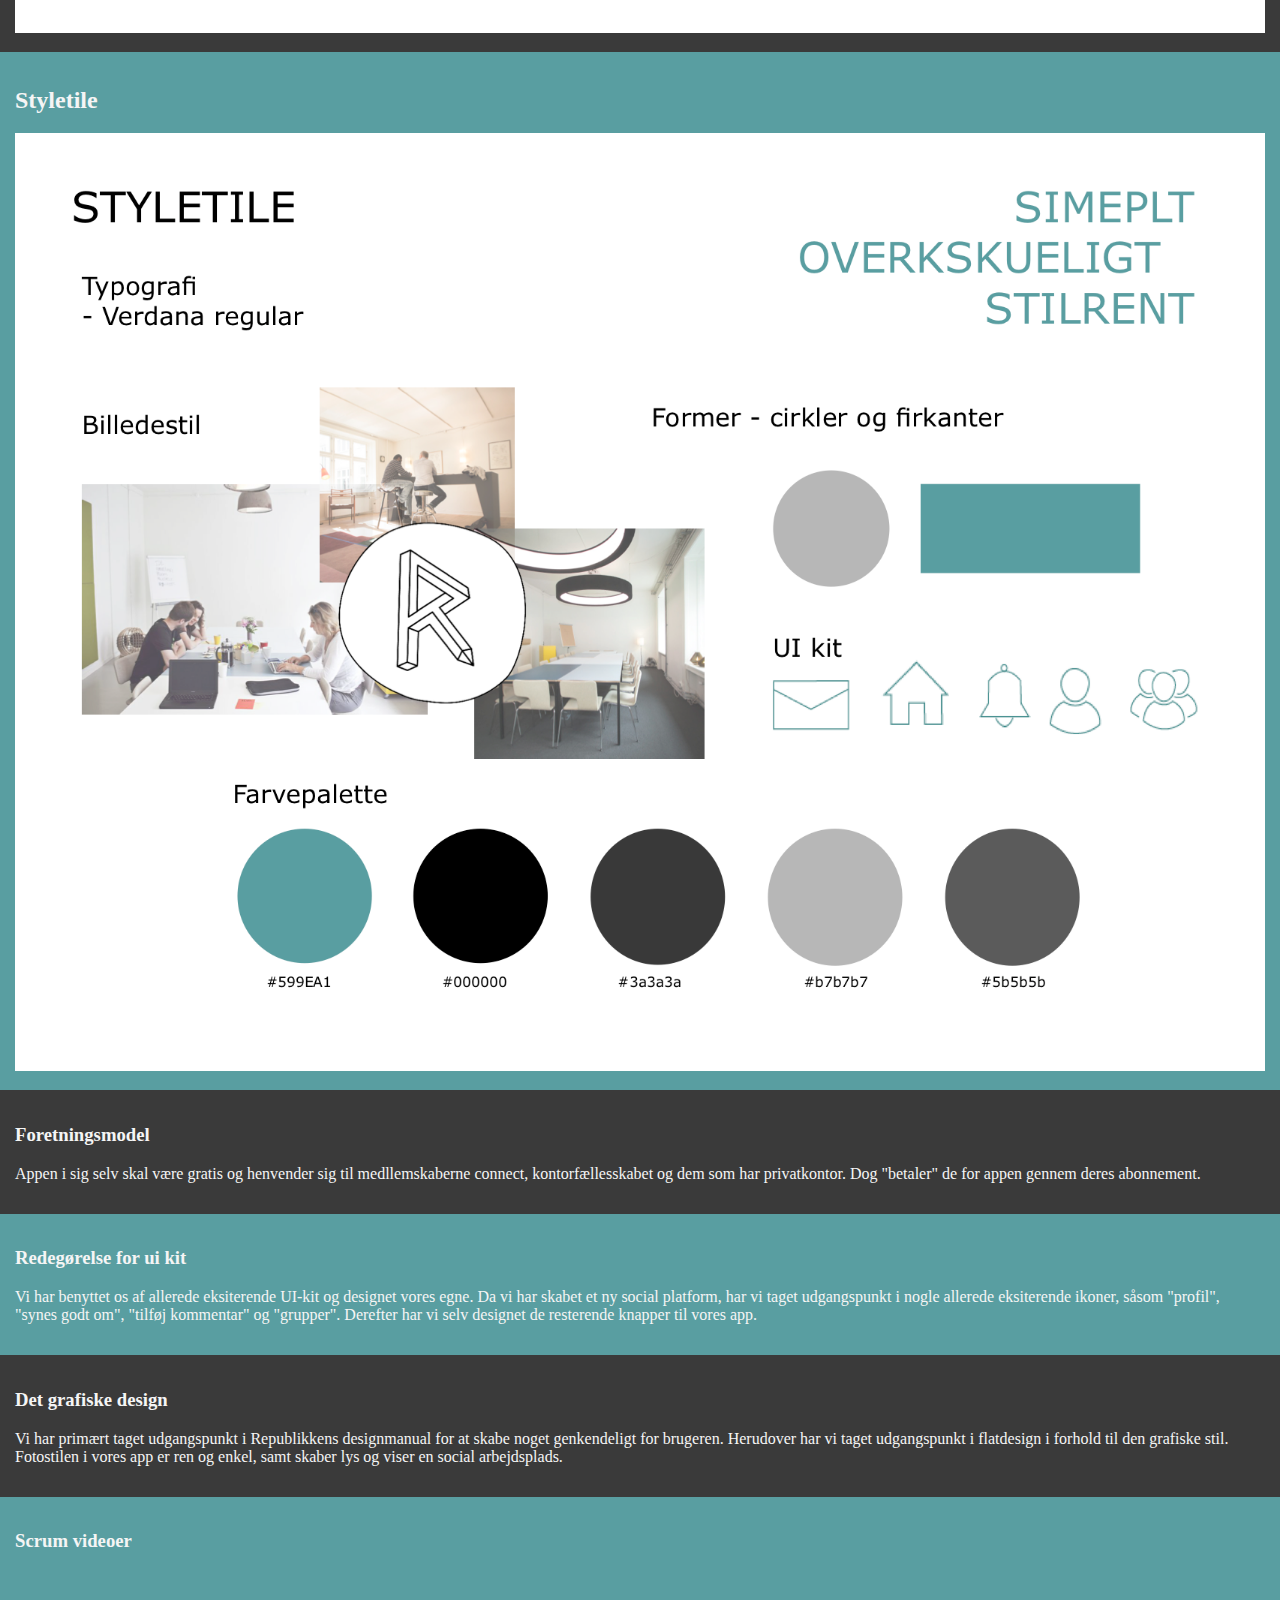
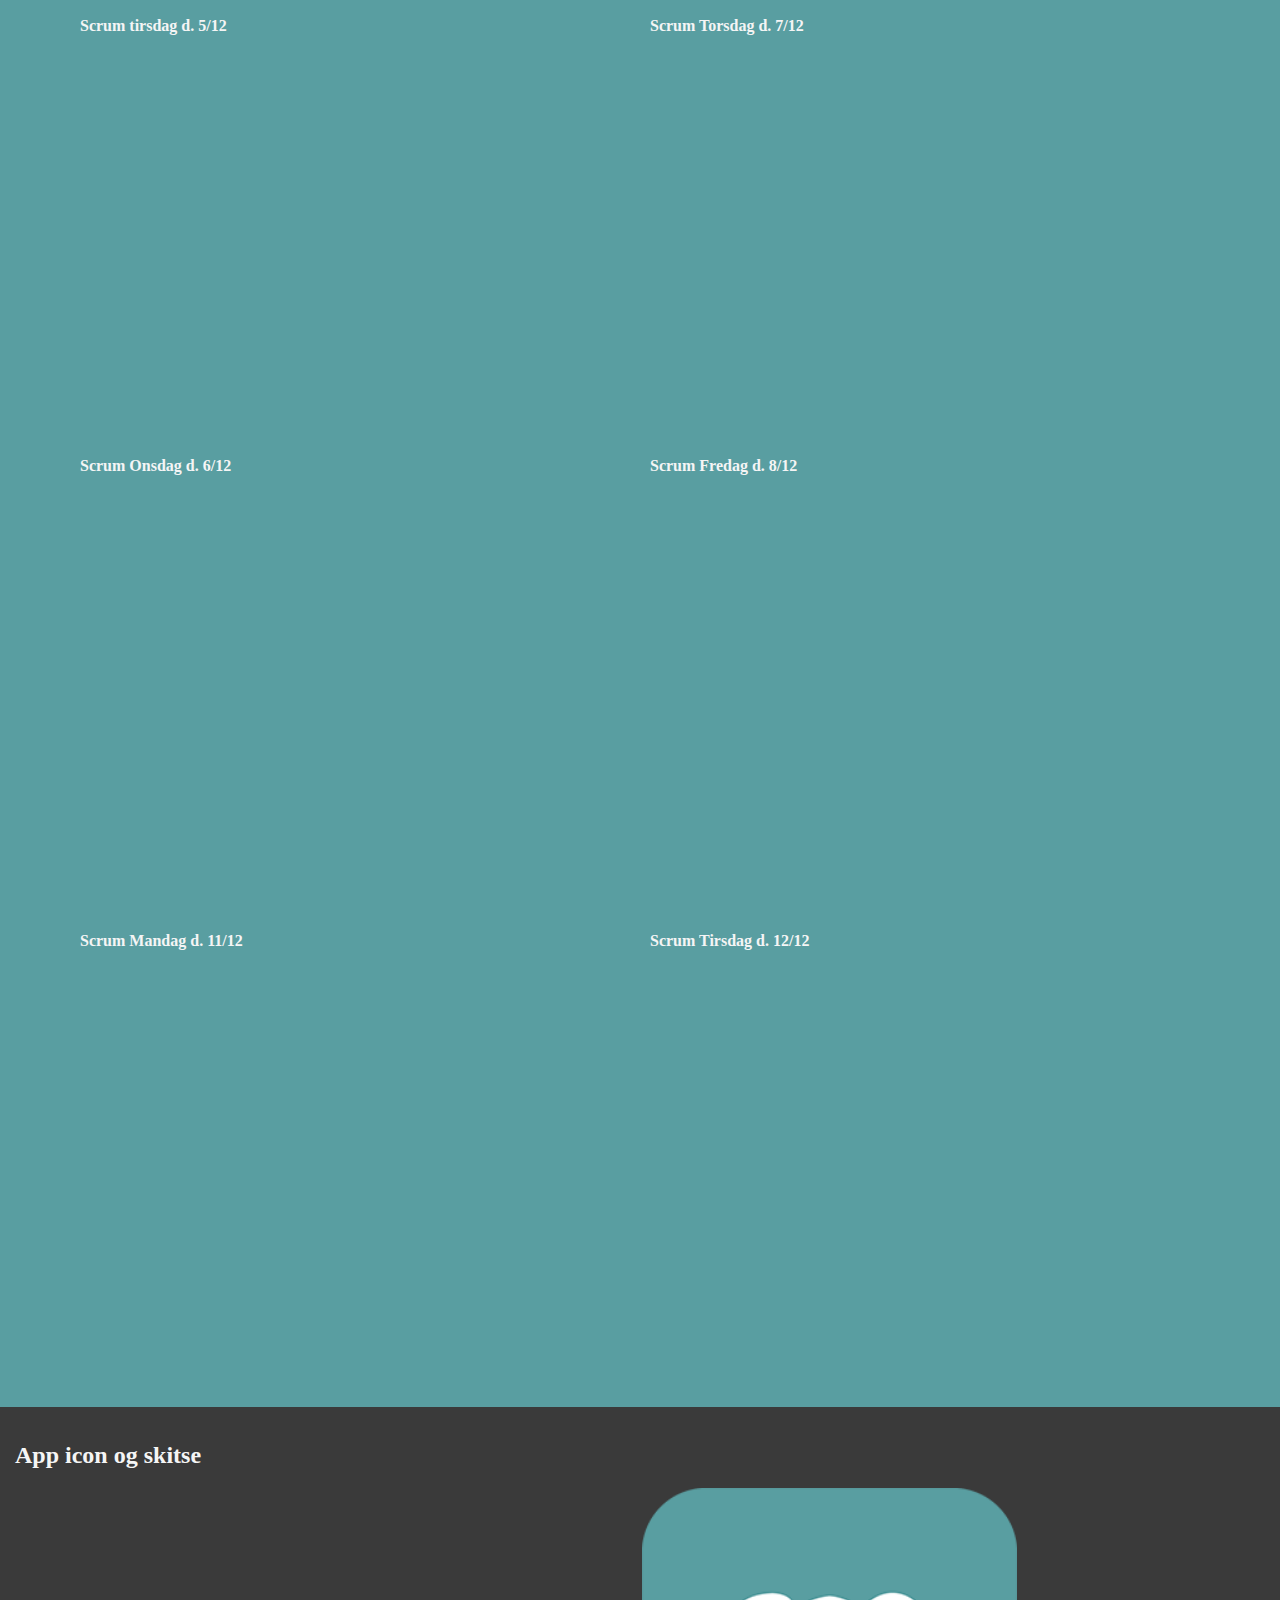
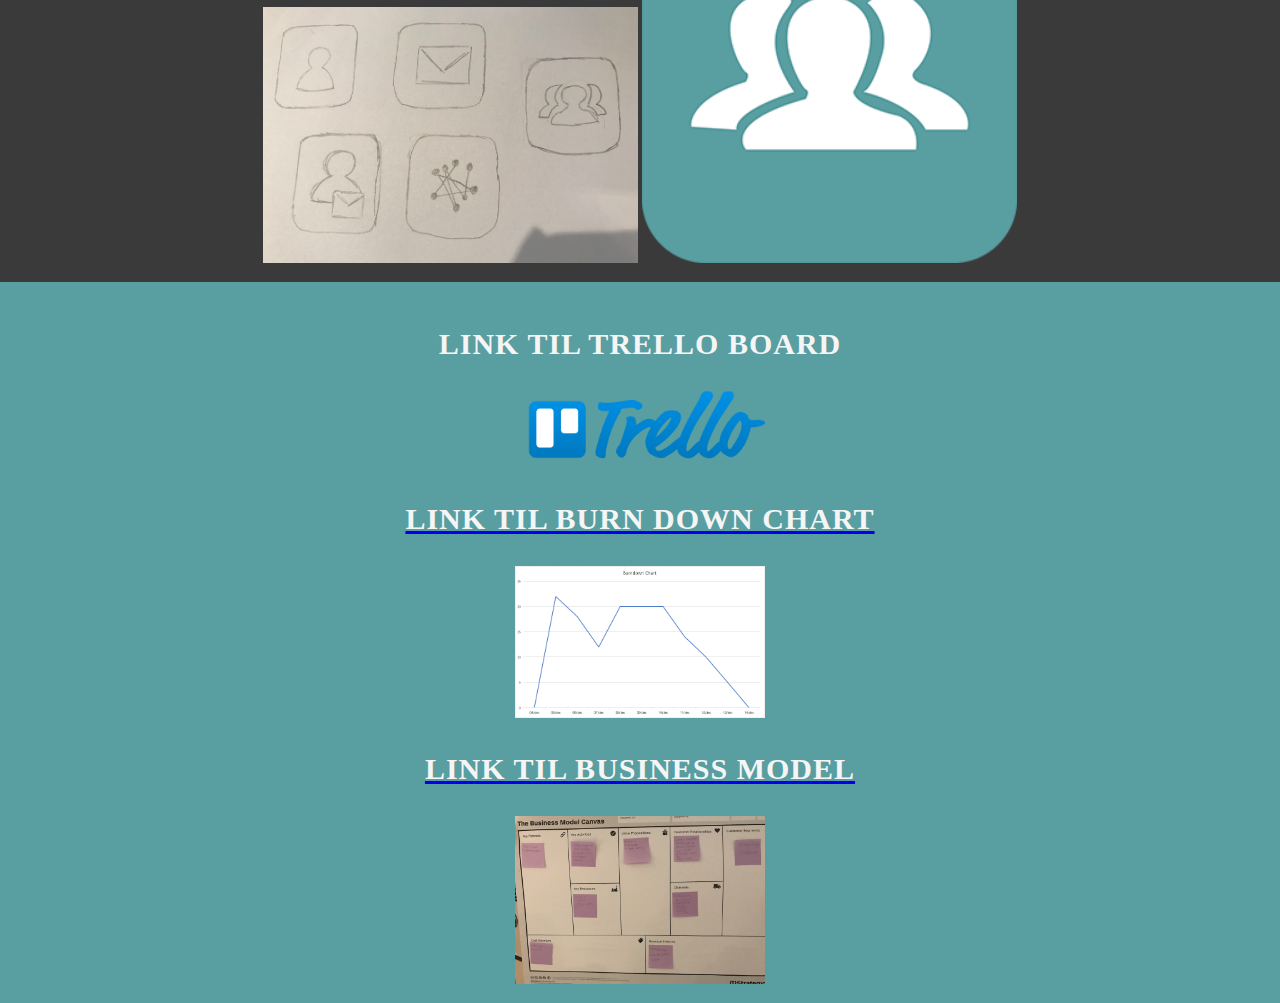
==== commit d709a5d7: "t" ====
--- a/index.html
+++ b/index.html
@@ -837,10 +837,22 @@
             </a>
 
         </div>
-    </section>
-
-
-
+
+
+
+        <div id="cancas">
+            <a href="img/canvas.png" target="_blank">
+                <h3>Link til Business Model</h3>
+
+                <img src="img/canvas.png" alt="ide">
+
+            </a>
+
+        </div>
+    </section>
+
+
+    </section>
 
 
 </body>
--- a/style.css
+++ b/style.css
@@ -659,6 +659,15 @@
 
 }
 
+.logo .logo_img {
+
+    width: 10%;
+    position: absolute;
+    left: 4%;
+    opacity: 0.8;
+    top: 5%;
+}
+
 .logo {
     text-align: center;
     background-color: #599ea1;
